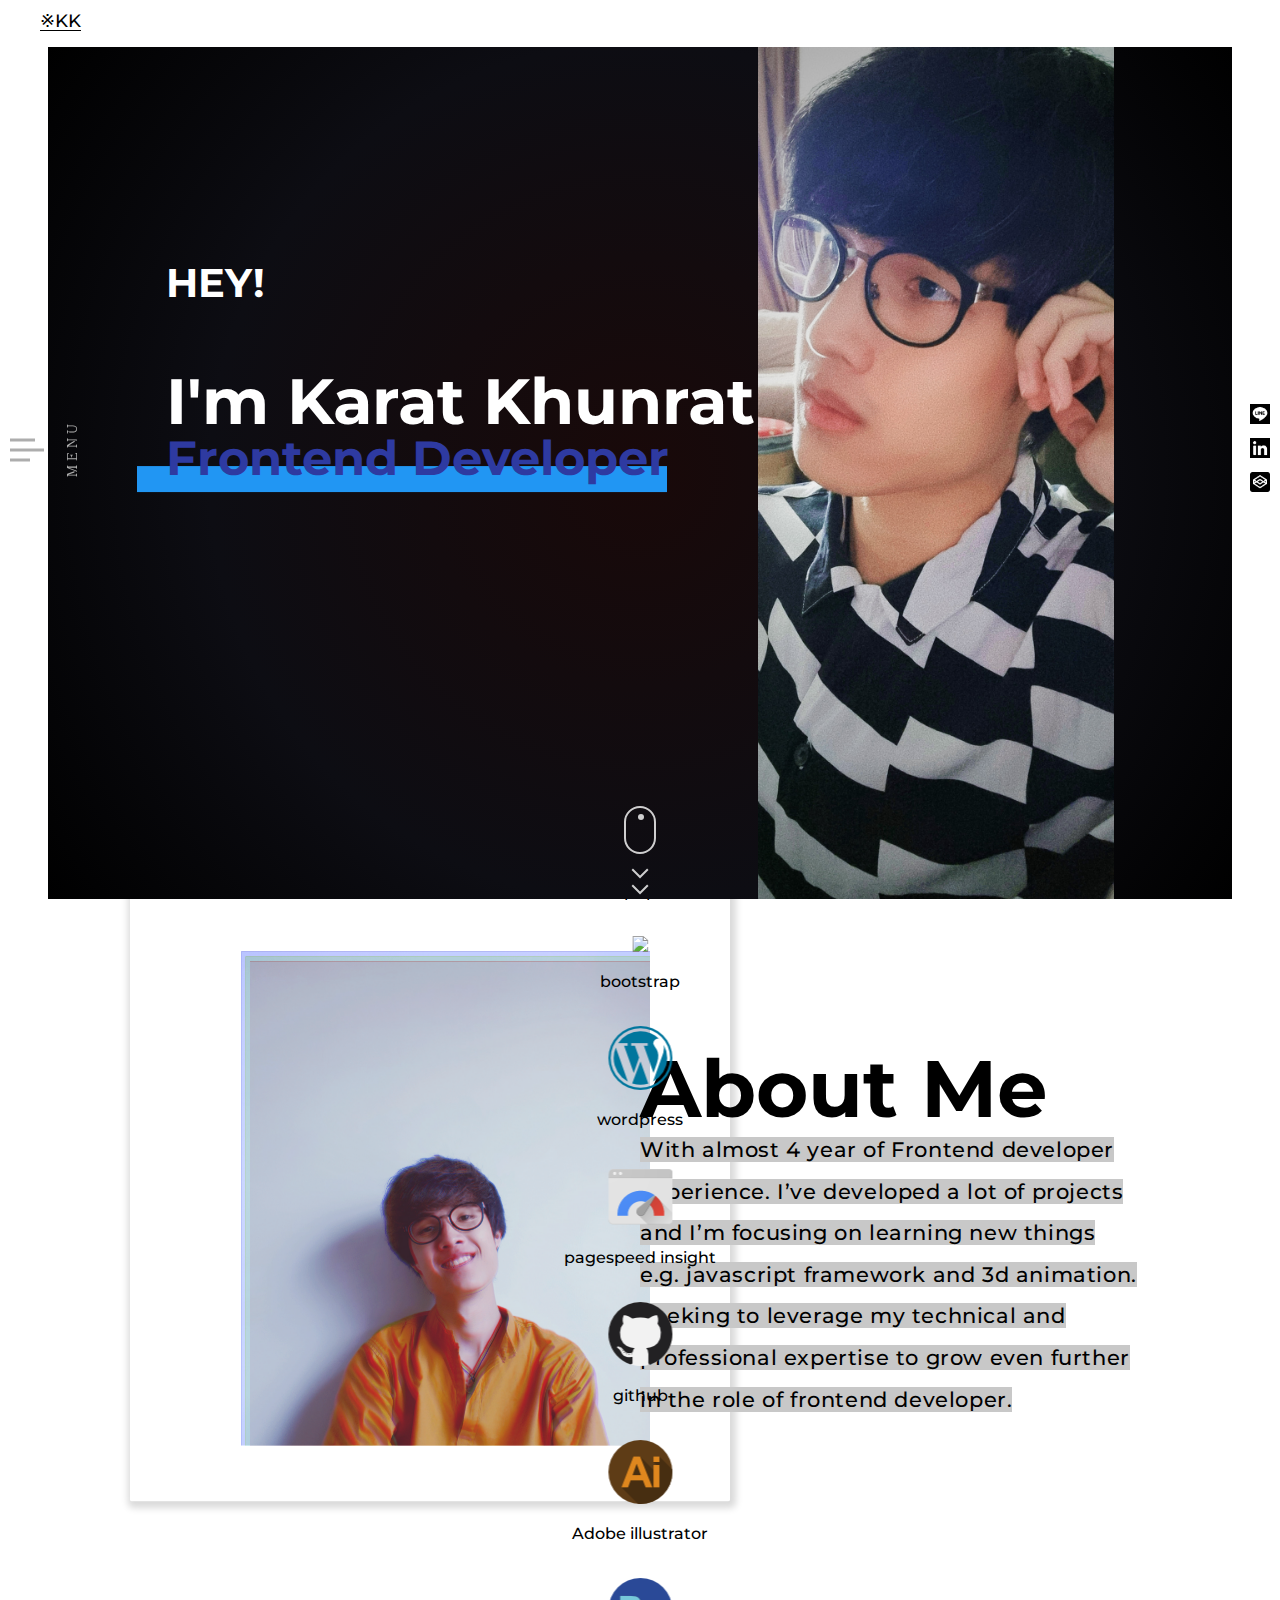
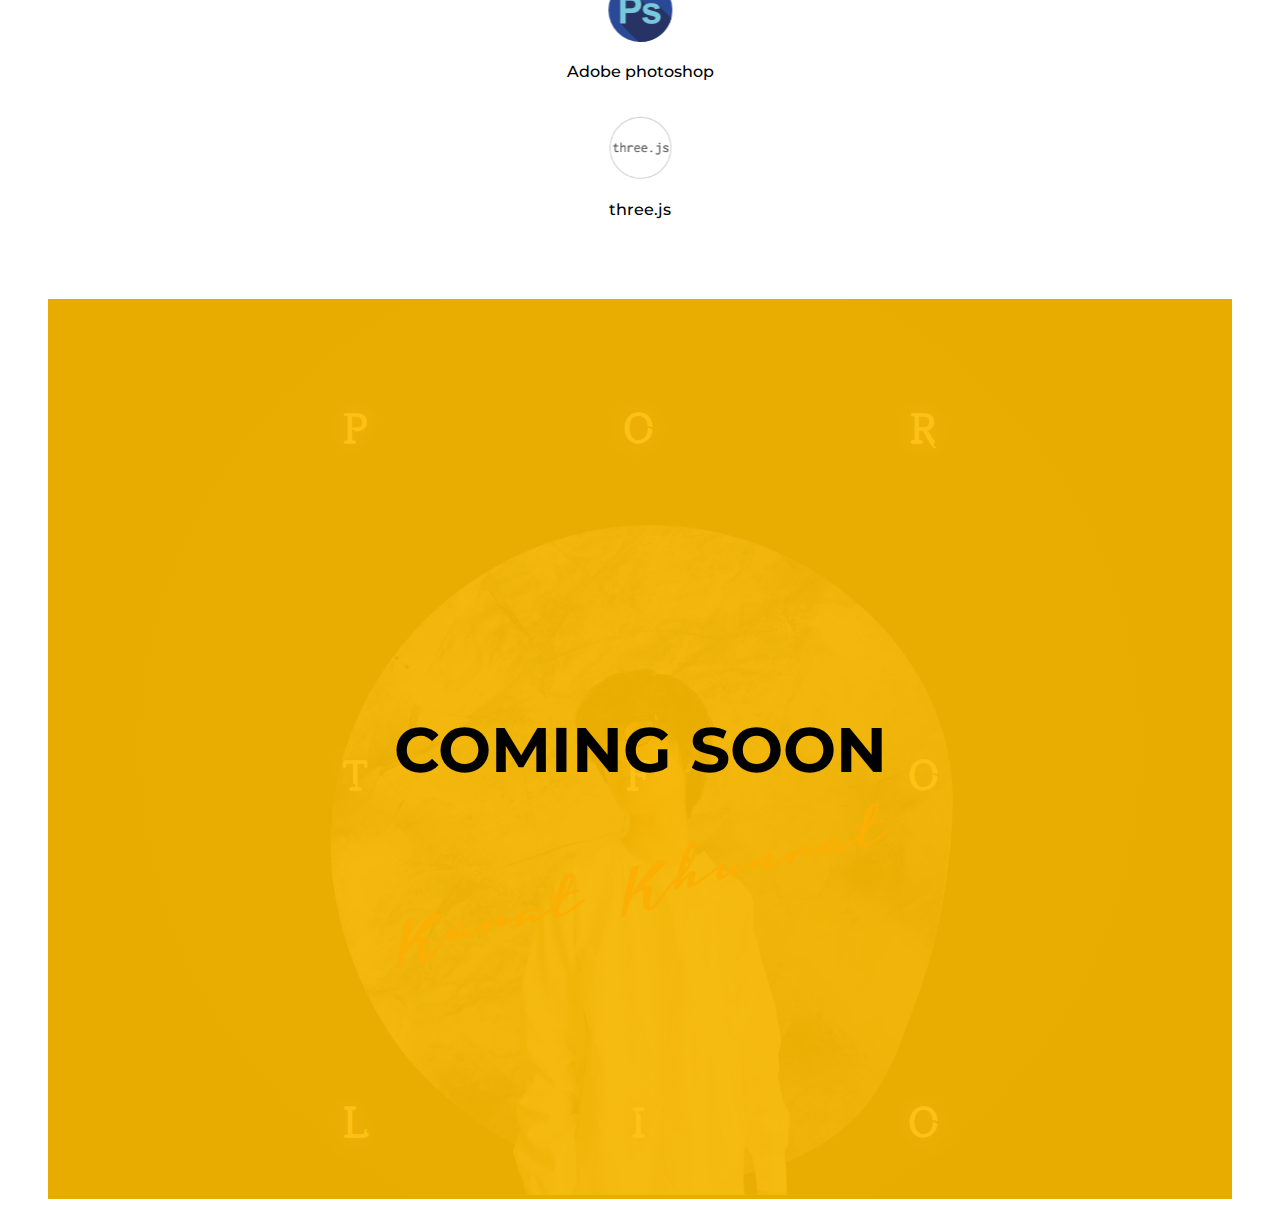
==== index.html @ 4eec6cd7 "Add under construction to port section" ====
<!doctype html>
<html lang="en">
  <head>
    <!-- Required meta tags -->
    <meta charset="utf-8">
    <meta name="viewport" content="width=device-width, initial-scale=1">


    <link rel="preconnect" href="https://fonts.googleapis.com">
    <link rel="preconnect" href="https://fonts.gstatic.com" crossorigin>
    <link href="https://fonts.googleapis.com/css2?family=Montserrat:wght@300;400;500;600;700;900&display=swap" rel="stylesheet">

    <style>
    section {
      content-visibility: auto;
      contain-intrinsic-size: 1px 100vh;
    }

    @font-face {
        font-family: 'ringsofsaturnregular';
        src: url('asset/font/oxiut-webfont.woff2') format('woff2'),
             url('asset/font/oxiut-webfont.woff') format('woff');
        font-weight: normal;
        font-style: normal;
    }
    body{
      padding:0px 40px;
      position:relative;
    }
    .social{
      position:fixed;
      top:50%;
      right:10px;
      transform: translate(0, -50%);
      display: grid;
      grid-row-gap: 10px;;
      z-index: 11;
      transition: all .2s ease-in-out;
    }
    .social a{
      display: block;
    }
    .social a img{
      width:20px;
      height:20px;
    }
    .logo{
      position:fixed;
      width: 100%;
      top: 0;
      left: 0;
      z-index: 10;
      padding:10px 40px;
      background-color:#ffffff;
      transition: all .2s ease-in-out;
    }
    .logo a{
      font-family: 'Montserrat', sans-serif;
      font-weight: 500;
      color:#000000;
      font-size: 1.1rem;
      background-image: linear-gradient(transparent calc(100% - 1px),#000000 1px);
      background-position: 100%;
      background-size: 100% 100%;
      background-repeat: no-repeat;
      position: relative;
      text-decoration: none;
      transition: all .2s ease-in-out;
    }
    .logo a:hover{
      color:#000000;
      background-size: 0 100%;
    }
    .menu-frame{
      cursor: pointer;
      display: flex;
      position:fixed;
      top:50%;
      left:10px;
      transform: translate(0, -50%);
      color:#adadad;
      z-index: 10;
      transition: all .2s ease-in-out;
    }
    .menu-icon .icon{
      align-self:center;
      -webkit-transition: -webkit-transform 500ms cubic-bezier(0.7, 0, 0.3, 1) 0ms;
      -moz-transition: -moz-transform 500ms cubic-bezier(0.7, 0, 0.3, 1) 0ms;
      transition: transform 500ms cubic-bezier(0.7, 0, 0.3, 1) 0ms;
    }
    .menu-frame .line {
    display: flex;
    flex-direction: column;
    height: 3px;
    background: #adadad;
    -webkit-transition: -webkit-transform 800ms cubic-bezier(0.7, 0, 0.3, 1) 0ms, background 150ms linear 0ms;
    -moz-transition: -moz-transform 800ms cubic-bezier(0.7, 0, 0.3, 1) 0ms, background 150ms linear 0ms;
    transition: transform 800ms cubic-bezier(0.7, 0, 0.3, 1) 0ms, background 150ms linear 0ms;
    -webkit-transition: all 400ms cubic-bezier(0.7, 0, 0.3, 1) 0ms;
    -moz-transition: all 400ms cubic-bezier(0.7, 0, 0.3, 1) 0ms;
    transition: all 400ms cubic-bezier(0.7, 0, 0.3, 1) 0ms;
    }
    .menu-frame .line:nth-child(1){width: 25px;}
    .menu-frame .line:nth-child(2){width: 34px;margin-top:7px;}
    .menu-frame .line:nth-child(3){width: 20px;margin-top:7px;}
    .menu-frame:hover .line:nth-child(1){width: 32px;}
    .menu-frame:hover .line:nth-child(2){width: 45px;}
    .menu-frame:hover .line:nth-child(3){width: 40px;}
    .menu-text{display: flex;align-self: center;font-family: 'ringsofsaturnregular';
      transform: rotate(270deg);
      -webkit-transform: rotate(270deg);
      -moz-transform: rotate(270deg);
      -ms-transform: rotate(270deg);
      -o-transform: rotate(270deg);
      font-size: 0.8rem;
    }
    .menu-text div{
      margin:0px 2px;
      transform:translateY(0px);
      -webkit-transition: -webkit-all 500ms cubic-bezier(0.7, 0, 0.3, 1) 0ms;
      -moz-transition: -moz-all 500ms cubic-bezier(0.7, 0, 0.3, 1) 0ms;
      transition: all 500ms cubic-bezier(0.7, 0, 0.3, 1) 0ms;
    }
    .menu-frame:hover .menu-text div:nth-of-type(odd){transform:translateY(-5px);}
    .menu-frame:hover .menu-text div:nth-of-type(even){transform:translateY(5px);}

    @media(max-width:500px){
      body{
        padding: 0px;
      }
      .menu-text div, .social{
        opacity: 0;
        pointer-events: none;
      }
      .logo{
        padding:10px 20px;
      }
      .menu-frame {
          top: 23px;
          right: 10px;
          left:unset;
          transform: translate(0, -50%) rotate(180deg);
          z-index: 10;
      }
    }
    /* Menu expand */
    .menuexpand{
      overflow: hidden;
    }
    .menuexpand .menu-content{
      width:100%;
      pointer-events: unset;
      padding:50px 100px;
    }
    .menuexpand .menu-text div{
      opacity: 0;
      pointer-events: none;
    }
    .menu-frame:hover .line:nth-child(1){width: 25px;}
    .menu-frame:hover .line:nth-child(2){width: 34px;}
    .menu-frame:hover .line:nth-child(3){width: 20px;}
    .menuexpand .menu-frame .line, .menuexpand .menu-frame:hover .line{
      width: 30px;
    }
    .menuexpand .menu-frame .line:nth-child(1) {
      transform: rotate(45deg) translate(10px, 10px);
    }
    .menuexpand .menu-frame .line:nth-child(2) {
      transform: rotate(135deg) translate(4px, -3px);
    }
    .menuexpand .menu-frame .line:nth-child(3) {
      transform: rotate(135deg) translate(-3px, 4px);
    }
    .menu-content{
      position:fixed;
      width:0%;
      height:100vh;
      background-color:#ffffff;
      z-index:10;
      top:0;
      left:0;
      pointer-events: none;
      transition: all 0.35s ease-in-out;
    }
    .menuehover .menu-content{
      width:100px;
    }
    .menu-content-frame{
      transition: all 0.35s ease-in-out;
      position:absolute;
      top:50%;
      left:50%;
      transform: translate(-50%, -50%);
    }
    .menuexpand .menu-content-frame{
      width:calc(100vw - 200px);
      height:80%;
    }
    .menuexpand .logo {
      padding: 140px 100px 0px 100px;
    }
    .menuexpand .social{
      right:45px;
    }
    .menuexpand .menu-frame{
      left:35px;
    }
    .menu-content-frame{
      opacity: 0;
      pointer-events: none;
      position:relative;
    }
    .menu-content-frame .left-menu{
      width: 100%;
      height:100%;
      display: flex;
      justify-content: space-around;
      flex-direction: column;
    }
    .menu-content-frame .social-icon{
      display:none;
    }
    .menu-content-frame .menu-footer{
      font-size: 0.9rem;
      font-family: 'Montserrat' , sans-serif;
      font-weight: 700;
    }
    .menu-content-frame .left-menu .menu-list a{
      text-transform: uppercase;
      position:relative;
      display:inline-block;
      color:#000000;
      text-decoration: unset;
      font-size: 2.5rem;
      font-family: 'Montserrat' , sans-serif;
      font-weight: 700;
      padding:0px;
      text-shadow: 1.5px 1px 0px rgb(255 0 162), -1.5px 1px 0px rgb(0 225 255);
      transition: all 0.3s ease-in-out;
    }
    .menu-content-frame .left-menu .menu-list a:hover{
      color:#ffffff;
      transition: all 0.3s ease-in-out;
    }
    .menu-content-frame .left-menu .menu-list a:before{
      content: "";
      position: absolute;
      bottom: -100%;
      left: -100%;
      transition: all 0.25s ease-in-out;
      width: 0%;
      height: 0rem;
      z-index: -1;
      background-color: #000000;
    }
    .menu-content-frame .left-menu .menu-list a:hover:before{
      content: "";
      position: absolute;
      bottom: 0.5rem;
      left: -5%;
      transition: all 0.25s ease-in-out;
      width: 110%;
      height: 2.6rem;
      z-index: -1;
      background-color: #000000;
    }
    .menu-content-frame .left-menu .menu-list a.active{
      color:#ffffff;
    }
    .menu-content-frame .left-menu .menu-list a.active:before{
      content: "";
      position: absolute;
      bottom: 0.5rem;
      left: -5%;
      transition: all 0.25s ease-in-out;
      width: 110%;
      height: 2.6rem;
      z-index: -1;
      background-color: #000000;
    }
    .menu-content-frame .left-menu #navbarspy{
      list-style: none;
      padding-left:0;
    }
    .menu-content-frame .right-menu{
      width: 60%;
      height:100%;
      position:absolute;
      right:0%;
      top:0;
      background-color:#000000;
      -webkit-clip-path: polygon(40% 0, 100% 0, 100% 100%, 0% 100%);
      clip-path: polygon(40% 0, 100% 0, 100% 100%, 0% 100%);
      z-index:-1;
    }
    .menuexpand .menu-content-frame {
      opacity: 1;
      pointer-events: unset;
    }


    @media(max-width:992px){
      .menu-content-frame .left-menu .menu-list a{
        font-size: 2rem;
      }
      .menu-content-frame .left-menu .menu-list a.active:before{
        height: 2.1rem;
      }
    }
    @media(max-width:768px){
      .menu-content-frame .right-menu{
        width: 20%;
        -webkit-clip-path: polygon(0% 0, 100% 0, 100% 100%, 0% 100%);
        clip-path: polygon(0% 0, 100% 0, 100% 100%, 0% 100%);
      }
      .menu-content-frame .left-menu .menu-list a{
        font-size: 1.5rem;
      }
      .menu-content-frame .left-menu .menu-list a.active:before{
        bottom: 0.3rem;
        height: 1.6rem;
      }
    }
    @media(max-width:500px){
      .menu-content-frame .social-icon{
        display:block;
      }
      .menuexpand .logo {
        padding: 30px 20px 0px 20px;
      }
      .menuexpand .menu-content {
          width: 100%;
          pointer-events: unset;
          padding: 50px 20px 0px 20px;
      }
      .menuexpand .menu-content-frame {
          width: calc(100vw - 40px);
          height: 98%;
      }
      .menuexpand .menu-frame {
        left: unset;
        top: 95px;
        right: 10.5vw;
      }
      .menuexpand .menu-frame .line {
        background: #ffffff;
      }
    }
    /* END Menu expand */
    </style>
    <style>
    /* Intro section */
    #home{
        margin-top:47px;
        height:calc(100vh - 48px);
        position:relative;
        background:radial-gradient(circle, rgb(25 9 9) 0%, rgb(13 13 19) 59%, rgb(0 0 0) 100%);
    }
    .intro-details{
      position:absolute;
      top:50%;
      left:10%;
      transform: translate(0%,-80%);
      z-index: 1;
    }
    .intro-details .intro-hello{
      display: inline-block;
      position: relative;
      color:#ffffff;
      font-family: 'Montserrat', sans-serif;
      font-weight: 700;
      font-size: 2.5rem;
      line-height: 1;
      margin-bottom:20px;
      /* text-shadow: 2px 1px 0px rgb(255 0 162), -2px 1px 0px rgb(0 225 255); */
    }
    .intro-details .intro-name{
      display: inline-block;
      position: relative;
      color:#ffffff;
      font-family: 'Montserrat', sans-serif;
      font-weight: 700;
      font-size: 4rem;
      line-height: 0.8;
    }
    .intro-details .intro-name span{
      color:#2e3aa1;
      font-family: 'Montserrat', sans-serif;
      font-weight: 700;
      font-size: 3rem;
      line-height: 1;
    }
    @-webkit-keyframes clip-text {
      from {
        -webkit-clip-path: inset(0 100% 0 0);
                clip-path: inset(0 100% 0 0);
      }
      to {
        -webkit-clip-path: inset(0 0 0 0);
                clip-path: inset(0 0 0 0);
      }
    }
    @keyframes clip-text {
      from {
        -webkit-clip-path: inset(0 100% 0 0);
                clip-path: inset(0 100% 0 0);
      }
      to {
        -webkit-clip-path: inset(0 0 0 0);
                clip-path: inset(0 0 0 0);
      }
    }
    @-webkit-keyframes text-revealer {
      0%, 50% {
        transform-origin: 0 50%;
      }
      60%, 100% {
        transform-origin: 100% 50%;
      }
      60% {
        transform: scaleX(1);
      }
      100% {
        transform: scaleX(0);
      }
    }
    @keyframes text-revealer {
      0%, 50% {
        transform-origin: 0 50%;
      }
      60%, 100% {
        transform-origin: 100% 50%;
      }
      60% {
        transform: scaleX(1);
      }
      100% {
        transform: scaleX(0);
      }
    }
    .reveal-text,.reveal-text::after {
      -webkit-animation-delay: var(--animation-delay, 3s);
              animation-delay: var(--animation-delay, 3s);
      -webkit-animation-iteration-count: var(--iterations, 1);
              animation-iteration-count: var(--iterations, 1);
      -webkit-animation-duration: var(--duration, 1800ms);
              animation-duration: var(--duration, 1800ms);
      -webkit-animation-fill-mode: both;
              animation-fill-mode: both;
      -webkit-animation-timing-function: cubic-bezier(0.0, 0.2, 0.5, 1);
              animation-timing-function: cubic-bezier(0.0, 0.2, 0.5, 1);
    }
    .reveal-text {
      --animation-delay: var(--delay, 3);
      --animation-duration: var(--duration, 1800ms);
      --animation-iterations: var(--iterations, 1);
      position: relative;
      font-size: 10vw;
      -webkit-animation-name: clip-text;
              animation-name: clip-text;
      color: #FFF;
      white-space: nowrap;
      cursor: default
    }
    .reveal-text {
      --animation-delay: var(--delay, 3);
      --animation-duration: var(--duration, 1800ms);
      --animation-iterations: var(--iterations, 1);
      position: relative;
      font-size: 10vw;
      -webkit-animation-name: clip-text;
              animation-name: clip-text;
      color: #FFF;
      white-space: nowrap;
      cursor: default
    }
    .reveal-text::after {
      content: "";
      position: absolute;
      z-index: 999;
      top: 0;
      left: 0;
      right: 0;
      bottom: 0;
      background-color: #f2f98b;
      transform: scaleX(0);
      transform-origin: 0 50%;
      pointer-events: none;
      -webkit-animation-name: text-revealer;
              animation-name: text-revealer;
    }
    .intro-details .intro-name:before{
      background-color: #2196f3;
      content: "";
      position: absolute;
      bottom: -0.15em;
      left: -5%;
      transition: all 0.25s ease-in-out;
      width: 90%;
      height: 0.4em;
      z-index: -1;
    }
    .intro-pic{
      margin-left: auto;
      margin-right: 10%;
      width:30%;
      height:calc(100vh - 48px);
      position:relative;
      overflow: hidden;
      background-image:url('sources/profile/profile-1.jpg');
      background-position: 50% 50%;
      background-size: cover;
      background-repeat: no-repeat;
      z-index: 0;
    }
    .intro-pic.animate{
      animation: intro-pic-animate 10s 0s infinite;
      -moz-animation: intro-pic-animate 10s 0s infinite;
      -webkit-animation: intro-pic-animate 10s 0s infinite;
      -o-animation: intro-pic-animate 10s 0s infinite;
    }
    @keyframes intro-pic-animate {
    0% { width: 30%; }
    5% { width: 30%; }
    45% { width: 0%; }
    55% { width: 0%; }
    95% { width: 30%; }
    100% { width: 30%; }
    }

    /* Scroll icon */
    .icon-scroll{position:absolute;top:92%;left:50%;width:1em;height:3.125em;transform:translateX(-50%) scale(2);z-index:99999}.icon-arrows::after,.icon-arrows::before{content:''}.icon-arrows span,.icon-arrows::after,.icon-arrows::before{display:block;width:.315em;height:.315em;border-right:1px solid rgba(255,255,255,.8);border-bottom:1px solid rgba(255,255,255,.8);margin:0 0 .125em .315em;transform:rotate(45deg);animation:mouse-scroll 1s infinite;animation-direction:alternate}.icon-arrows::before{margin-top:.315em;animation-delay:.1s}.icon-scroll span{animation-delay:.2s}.icon-arrows::after{animation-delay:.3s}.icon-scroll .mouse{height:1.375em;width:.875em;border:1px solid rgba(255,255,255,.8);border-radius:2em}.icon-scroll .wheel{position:relative;display:block;height:.1875em;width:.1875em;margin:.1875em auto 0;background:rgba(255,255,255,.8);animation:mouse-wheel 1.2s ease infinite;border-radius:50%}@keyframes mouse-wheel{0%{opacity:1;transform:translateY(0)}100%{opacity:0;transform:translateY(.375em)}}@keyframes mouse-scroll{0%{opacity:0}50%{opacity:.5}100%{opacity:1}}

    @media(max-width:1275px){
      .intro-pic{
        width:50vw;
      }
      @keyframes intro-pic-animate {
      0% { width: 50vw; }
      5% { width: 50vw; }
      45% { width: 0%; }
      55% { width: 0%; }
      95% { width: 50vw; }
      100% { width: 50vw; }
      }
    }
    @media(max-width:992px){
      .intro-pic{
        width:40vw;
        margin-right: 5%;
        animation: unset;
        -moz-animation: unset;
        -webkit-animation: unset;
        -o-animation: unset;
      }
      @keyframes intro-pic-animate {
      0% { width: 40vw; }
      5% { width: 40vw; }
      45% { width: 0%; }
      55% { width: 0%; }
      95% { width: 40vw; }
      100% { width: 40vw; }
      }
      .intro-details .intro-hello {
          font-size: 2rem;
      }
      .intro-details .intro-name {
          font-size: 3.5rem;
      }
      .intro-details .intro-name:before{
        width: 100%;
      }
    }
    @media(max-width:768px){
      .intro-pic{
        width:40vw;
        margin-right: 5%;
      }
      @keyframes intro-pic-animate {
      0% { width: 40vw; }
      5% { width: 40vw; }
      45% { width: 0%; }
      55% { width: 0%; }
      95% { width: 40vw; }
      100% { width: 40vw; }
      }
      .intro-details{
        text-transform: uppercase;
        text-orientation: upright;
        writing-mode: vertical-lr;
        transform: translate(0%,-50%);
        left:8%;
      }
      .intro-details .intro-hello {
          font-size: 3vh;
          line-height: 1;
          margin:0;
      }
      .intro-details .intro-name {
          font-size: 3.2vh;
          line-height: 1;
      }
      .intro-details .intro-name span{
          font-size: 3.2vh;
          line-height: 1;
      }
      .intro-details .intro-name:before{
        width: 100%;
      }
    }
    @media(max-width:500px){
      .intro-details .intro-name:before{
        display:none;
      }
      .intro-pic{
        width:45vw;
        margin-right: 5%;
      }
      @keyframes intro-pic-animate {
        0% { width: 45vw; }
        5% { width: 45vw; }
        45% { width: 0%; }
        55% { width: 0%; }
        95% { width: 45vw; }
        100% { width: 45vw; }
      }
      .intro-details {
        left: 13%;
      }
    }
    /* END Intro section */
    </style>

    <script src="https://code.jquery.com/jquery-3.6.0.min.js" integrity="sha256-/xUj+3OJU5yExlq6GSYGSHk7tPXikynS7ogEvDej/m4=" crossorigin="anonymous"></script>

    <link rel="stylesheet" href="asset/style.css">
    <!-- Bootstrap CSS -->
    <link href="https://cdn.jsdelivr.net/npm/bootstrap@5.0.2/dist/css/bootstrap.min.css" rel="stylesheet" integrity="sha384-EVSTQN3/azprG1Anm3QDgpJLIm9Nao0Yz1ztcQTwFspd3yD65VohhpuuCOmLASjC" crossorigin="anonymous">

    <title>Hello, world!</title>
  </head>
  <body data-bs-spy="scroll" data-bs-target="#navbarspy" data-bs-offset="50">
    <div class="menu-content">
      <div class="menu-content-frame">
          <div class="left-menu">
            <div class="menu-list">
              <ul id="navbarspy">
                <li class="nav-item">
                  <a class="nav-link" href="#home">home</a>
                </li>
                <li class="nav-item">
                  <a class="nav-link" href="#about">about me</a>
                </li>
                <li class="nav-item">
                  <a class="nav-link" href="#portfolio">portfolio</a>
                </li>
                <li class="nav-item">
                  <a class="nav-link" href="#contact">contact</a>
                </li>
                <li class="nav-item">
                  <a class="nav-link" href="#playgound">my playgound</a>
                </li>
              </ul>
              <div class="social-icon">
                <a href="https://line.me/ti/p/~ilgenuinework" traget="_blank"><img src="sources/social/line.png"/></a>
                <a href="" traget="_blank"><img src="sources/social/linkedin.png"/></a>
                <a href="" traget="_blank"><img src="sources/social/codepen.png"/></a>
              </div>
            </div>
            <div class="menu-footer">
              <p>
                093-587-9944<br>
                infx@live.se
              </p>
            </div>
          </div>
          <div class="right-menu"></div>
      </div>
    </div>
    <header>
      <div class="logo">
        <a href="#">※KK</a>
      </div>
      <div class="menu-frame">
        <div class="menu-icon">
          <i class="icon">
  					<span class="line"></span>
  					<span class="line"></span>
  					<span class="line"></span>
  				</i>
        </div>
        <div class="menu-text">
          <div><span>M</span></div>
          <div><span>E</span></div>
          <div><span>N</span></div>
          <div><span>U</span></div>
        </div>
      </div>
      <div class="social">
        <a href="https://line.me/ti/p/~ilgenuinework" traget="_blank"><img src="sources/social/line.png"/></a>
        <a href="" traget="_blank"><img src="sources/social/linkedin.png"/></a>
        <a href="" traget="_blank"><img src="sources/social/codepen.png"/></a>
      </div>
    </header>


    <section id="home">
        <div class="intro-frame">
           <div class="intro-details">
             <div class="">
               <p class="intro-hello reveal-text">
                 HEY!
               </p><br>
               <h2 class="intro-name reveal-text">
                I'm Karat Khunrat<br><span class="reveal-text">Frontend Developer</span>
               </h2>
             </div>
           </div>
           <div class="intro-pic">
           </div>
           <div class="icon-scroll">
              <div class="mouse">
                <div class="wheel"></div>
              </div>
              <div class="icon-arrows">
                <span></span>
              </div>
            </div>
        </div>
    </section>


    <style>
      #about{
        min-height: 100vh;
        padding:50px 0px;
      }
      .about-header-frame{
        position:absolute;
        top:50%;
        left:50%;
        transform: translate(-85%,-85%);
      }
      .about-img{
        -webkit-box-sizing: border-box;
        -moz-box-sizing: border-box;
        box-sizing: border-box;
        width: 600px;
        border-radius: 2px;
        box-shadow: 2px 2px 7px 4px rgb(0 0 0 / 15%);
        padding: 111px 40px 40px;
        background: url('sources/chrome_top.png') top no-repeat white;
        background-size: 100% auto;
        position:relative;
        overflow: hidden;
        height: auto;
      }
      .image-frame:after, .image:before, .image:after, .image{
        position: absolute;
        top: 0;
        left: 0;
        width: 100%;
        height: 100%;
      }
      .image:before, body:before {
        background-image: url('sources/profile/profile-10.jpg');
        background-size: cover;
        background-repeat: no-repeat;
        background-position: center;
      }
      .image {
        mix-blend-mode: darken;
      }
      .image:before {
        filter: grayscale(0);
      }
      .image:after {
        mix-blend-mode: screen;
      }
      .image:before, .image:after {
        content: "";
      }
      .image-frame {
        width: auto;
        height:500px;
        position: relative;
        overflow: hidden;
      }
      .image-frame:after {
        content: "";
        border: 1px solid white;
        mix-blend-mode: overlay;
        opacity: 0.4;
      }
      .image-1:after {
        background-color: red;
      }
      .image-2 {
        opacity: 0.7;
        transform: scale(1.02);
      }
      .image-2:after {
        background-color: lime;
      }
      .image-3 {
        opacity: 0.7;
        transform: scale(1.04);
      }
      .image-3:after {
        background-color: blue;
      }
      .about-details-frame{
        position: absolute;
        top: 15%;
        left: 50%;
      }
      .about-header-text {
        font-family: 'Montserrat', sans-serif;
        font-weight: 700;
        font-size: 5rem;
        line-height: 1;
        color: #000000;
        position: relative;
        margin: 0 auto;
      }
      .about-header-text::after {
        content: attr(data-text);
        position: absolute;
        left: 2px;
        text-shadow: -1px 0 red;
        top: 0;
        color: #000000;
        overflow: hidden;
        clip: rect(0, 900px, 0, 0);
        animation: noise-anim 2s infinite linear alternate-reverse;
      }
      .about-header-text::before {
        content: attr(data-text);
        position: absolute;
        left: -2px;
        text-shadow: 1px 0 blue;
        top: 0;
        color: #000000;
        overflow: hidden;
        clip: rect(0, 900px, 0, 0);
        animation: noise-anim-2 3s infinite linear alternate-reverse;
      }
      @keyframes noise-anim {
        0% {clip: rect(89px, 9999px, 18px, 0);}
        5% {clip: rect(78px, 9999px, 29px, 0);}
        10% {clip: rect(95px, 9999px, 1px, 0);}
        15% {clip: rect(47px, 9999px, 92px, 0);}
        20% {clip: rect(69px, 9999px, 66px, 0);}
        25% {clip: rect(34px, 9999px, 10px, 0);}
        30% {clip: rect(48px, 9999px, 69px, 0);}
        35% {clip: rect(36px, 9999px, 8px, 0);}
        40% {clip: rect(33px, 9999px, 12px, 0);}
        45% {clip: rect(22px, 9999px, 69px, 0);}
        50% {clip: rect(43px, 9999px, 82px, 0);}
        55% {clip: rect(39px, 9999px, 73px, 0);}
        60% {clip: rect(11px, 9999px, 96px, 0);}
        65% {clip: rect(62px, 9999px, 12px, 0);}
        70% {clip: rect(29px, 9999px, 35px, 0);}
        75% {clip: rect(46px, 9999px, 95px, 0);}
        80% {clip: rect(77px, 9999px, 26px, 0);}
        85% {clip: rect(100px, 9999px, 90px, 0);}
        90% {clip: rect(41px, 9999px, 72px, 0);}
        95% {clip: rect(37px, 9999px, 66px, 0);}
        100% {clip: rect(86px, 9999px, 99px, 0);}
      }
      @keyframes noise-anim-2 {
        0% {clip: rect(22px, 9999px, 65px, 0);}
        5% {clip: rect(37px, 9999px, 9px, 0);}
        10% {clip: rect(74px, 9999px, 17px, 0);}
        15% {clip: rect(100px, 9999px, 50px, 0);}
        20% {clip: rect(57px, 9999px, 74px, 0);}
        25% {clip: rect(20px, 9999px, 48px, 0);}
        30% {clip: rect(96px, 9999px, 84px, 0);}
        35% {clip: rect(100px, 9999px, 78px, 0);}
        40% {clip: rect(15px, 9999px, 27px, 0);}
        45% {clip: rect(80px, 9999px, 30px, 0);}
        50% {clip: rect(21px, 9999px, 9px, 0);}
        55% {clip: rect(8px, 9999px, 56px, 0);}
        60% {clip: rect(1px, 9999px, 65px, 0);}
        65% {clip: rect(4px, 9999px, 51px, 0);}
        70% {clip: rect(52px, 9999px, 54px, 0);}
        75% {clip: rect(64px, 9999px, 75px, 0);}
        80% {clip: rect(35px, 9999px, 89px, 0);}
        85% {clip: rect(73px, 9999px, 57px, 0);}
        90% {clip: rect(82px, 9999px, 14px, 0);}
        95% {clip: rect(16px, 9999px, 53px, 0);}
        100% {clip: rect(32px, 9999px, 71px, 0);}
      }
      .about-header-text p{
        font-family: 'Montserrat', sans-serif;
        font-weight: 500;
        font-size: 1.3rem;
        line-height: 2;
        color: #000000;
        position: relative;
        margin: 0 auto;
        text-transform: unset;
        width: 500px;
        letter-spacing:0.6px;
      }
      .about-header-text p span{
        background-color: #c8c8c8;
      }
      .about-skills-frame{
        position:absolute;
        bottom:0%;
        left:50%;
        transform:translate(-50%);
        width:80%;
        max-width:1200px;
        min-height:20vh;
        padding-bottom:5vh;
      }
      .skills-header-text{
        color: #000000;
        text-align: center;
        margin-bottom:35px;
      }
      .skills-header-text h2{
        font-family: 'Montserrat', sans-serif;
        font-weight: 700;
        font-size: 3.5rem;
        line-height: 1;
        color: #000000;
        margin-bottom:0px;
      }
      .about-skills-icon{
        text-align: center;
      }
      .about-skills-icon .skills-icon-frame{
        margin-bottom:15px;
      }
      .about-skills-icon p{
        font-family: 'Montserrat', sans-serif;
        font-weight: 500;
        font-size: 1rem;
        color: #000000;
        text-align: center;
        margin-bottom:35px;
      }
      @media(max-width:1200px){
        .about-header-frame {
          display: flex;
          position: relative;
          justify-content: center;
          top:unset;
          left:unset;
          transform: unset;
        }
        .about-details-frame{
          display: flex;
          position: relative;
          justify-content: center;
          top: unset;
          left: unset;
          margin-top: -56px;
        }
        .about-header-text p {
            width: 80vw;
        }
        .about-skills-frame{
          position: relative;
          margin:auto;
          width:80vw;
          bottom:unset;
          left:unset;
          transform:unset;
          max-width:unset;
          min-height:unset;
          margin-top:100px;
        }
        .skills-header-text{
          text-align: left;
          position:relative;
        }
        .skills-header-text h2{
          background-color: #ffffff;
          display: inline-block;
          padding-right:20px;
        }
        .skills-header-text h2::after{
          content:"";
          position: absolute;
          right:0;
          top:50%;
          width:100%;
          height:3px;
          background-color:#000000;
          z-index: -1;
        }
        .about-skills-icon p{
          text-align: center;
        }
      }
      @media(max-width:768px){
        .about-img{
          width: 80vw;
          padding: 80px 40px 40px;
        }
        .image-frame {
          height:450px;
        }
        .about-header-text {
          font-size: 3rem;
        }
        .about-details-frame{
          margin-top: -20px;
        }
        .about-header-text p {
            width: 85vw;
            font-size: 1rem;
        }
        .skills-header-text h2{
          font-size: 2.5rem;
        }
      }
      @media(max-width:500px){
        .about-img{
          width: 96vw;
          padding: 60px 20px 20px;
        }
        .image-frame {
          height:350px;
        }
      }
    </style>
    <section id="about">
              <div class="about-header-frame">
                  <div class="about-img">
                      <figure class="image-frame">
                        <figure class="image image-1"></figure>
                        <figure class="image image-2"></figure>
                        <figure class="image image-3"></figure>
                      </figure>
                  </div>
              </div>
              <div class="about-details-frame">
                <div class="about-header-text" data-text="About Me">
                    About Me<br>
                    <p>
                    <span>
                      With almost 4 year of Frontend developer experience. I’ve developed a lot of projects and I’m focusing on learning new things e.g. javascript framework and 3d animation. Seeking to leverage my technical and professional expertise to grow even further in the role of frontend developer.
                    </span>
                    </p>
                </div>
              </div>
              <div class="about-skills-frame">
                <div class="skills-header-text">
                  <h2>Skills</h2>
                </div>
                <div class="row about-skills-icon">
                  <div class="col-6 col-md-3 col-lg-2"><div class="skills-icon-frame"><img src="sources/skill/html.png"/></div><p>html</p></div>
                  <div class="col-6 col-md-3 col-lg-2"><div class="skills-icon-frame"><img src="sources/skill/css.png"/></div><p>css</p></div>
                  <div class="col-6 col-md-3 col-lg-2"><div class="skills-icon-frame"><img src="sources/skill/sass.png"/></div><p>sass</p></div>
                  <div class="col-6 col-md-3 col-lg-2"><div class="skills-icon-frame"><img src="sources/skill/javascript.png"/></div><p>javacript</p></div>
                  <div class="col-6 col-md-3 col-lg-2"><div class="skills-icon-frame"><img src="sources/skill/jquery.png"/></div><p>jquery</p></div>
                  <div class="col-6 col-md-3 col-lg-2"><div class="skills-icon-frame"><img src="sources/skill/php.png"/></div><p>php</p></div>
                  <div class="col-6 col-md-3 col-lg-2"><div class="skills-icon-frame"><img src="sources/skill/bootstrap.png"/></div><p>bootstrap</p></div>
                  <div class="col-6 col-md-3 col-lg-2"><div class="skills-icon-frame"><img src="sources/skill/wordpress.png"/></div><p>wordpress</p></div>
                  <div class="col-6 col-md-3 col-lg-2"><div class="skills-icon-frame"><img src="sources/skill/google-pagespeed-insights.png"/></div><p>pagespeed insight</p></div>
                  <div class="col-6 col-md-3 col-lg-2"><div class="skills-icon-frame"><img src="sources/skill/github.png"/></div><p>github</p></div>
                  <div class="col-6 col-md-3 col-lg-2"><div class="skills-icon-frame"><img src="sources/skill/illustrator.png"/></div><p>Adobe illustrator</p></div>
                  <div class="col-6 col-md-3 col-lg-2"><div class="skills-icon-frame"><img src="sources/skill/photoshop.png"/></div><p>Adobe photoshop</p></div>
                  <div class="col-6 col-md-3 col-lg-2"><div class="skills-icon-frame"><img src="sources/skill/threejs.png"/></div><p>three.js</p></div>
                </div>
              </div>
    </section>


    <section id="portfolio">
      <div class="under-development">
        <span>
          coming soon
        </span>
      </div>
      <div class="port-banner">
        <img src="sources/white.png">
      </div>
      <div class="port-text">
        <div class="port-text-flex-frame">
          <div><h2>P</h2></div><div><h2>O</h2></div><div><h2>R</h2></div><div><h2>T</h2></div>
          <div><h2>F</h2></div><div><h2>O</h2></div><div><h2>L</h2></div><div><h2>I</h2></div><h2>O</h2>
        </div>
      </div>
      <div class="name-svg">
         <svg version="1.1" id="Layer_1" xmlns="http://www.w3.org/2000/svg" xmlns:xlink="http://www.w3.org/1999/xlink" x="0px" y="0px" viewBox="0 0 1066.03 119.77" style="enable-background:new 0 0 1066.03 119.77;" xml:space="preserve" width="100%" height="100%"> <style type="text/css"> .st0{fill:#CC2027;stroke:#CC2027;stroke-miterlimit:10;}</style> <path xmlns="http://www.w3.org/2000/svg" class="st0 svg-elem-1" d="M32.82,73.99c-0.36,0.89-0.94,1.14-1.79,0.6c0.34-0.45,0.68-0.91,1.03-1.36 C32.32,73.48,32.57,73.74,32.82,73.99z"></path> <path xmlns="http://www.w3.org/2000/svg" class="st0 svg-elem-2" d="M1.74,119.77c-1.94-1.96-2.2-3.99-1.06-6.64C12.8,84.94,25.25,56.89,39.36,29.62c2.55-4.93,11-8.7,16.65-7.85 c3.56,0.53,1.78,2.4,1.02,3.85c-5.22,10-10.53,19.96-15.78,29.95c-3.09,5.87-6.13,11.77-9.19,17.66c-0.34,0.45-0.68,0.91-1.03,1.36 c0.84,0.54,1.42,0.29,1.79-0.6c15.71-13.31,31.4-26.65,47.16-39.89c3.94-3.31,8.07-6.41,12.24-9.42c5.83-4.19,13.28-3.86,18.85,0.64 c3.66,2.95,3.53,5-0.56,7.53C93.09,43.63,75.64,54.39,57.3,65.71c3.8,0,6.54-0.2,9.25,0.04c5.57,0.49,7.99,3.46,7.36,9.02 c-0.66,5.86-3.32,11.08-5.67,16.38c-2.01,4.54-4.11,9.05-6.02,13.64c-0.69,1.65-1.35,3.67,0.16,5.15c1.73,1.69,3.78,0.67,5.58-0.14 c5.06-2.27,9.25-5.83,13.51-9.27c10.08-8.12,19.26-17.32,29.91-24.75c2.09,0.12,2.28,1.59,2.27,3.21 c-11.97,10.29-23.19,21.45-35.79,31c-5.19,3.94-10.67,7.39-17.73,6.76c-8.07-0.71-11.64-4.88-10.77-12.89 c0.64-5.83,2.9-11.23,4.54-16.79c0.75-2.54,1.67-5.06,2.19-7.65c1.01-5.07-1.16-7.22-6.31-6.42c-3.52,0.55-6.43,2.43-9.5,4.13 c-11.91,6.57-20.77,15.71-25.67,28.55c-1,2.62-2.84,4.91-3.85,7.52c-1.19,3.07-3.23,5.11-6.04,6.56 C3.74,119.77,2.74,119.77,1.74,119.77z"></path> <path xmlns="http://www.w3.org/2000/svg" class="st0 svg-elem-3" d="M120.29,74.55c0.24-0.42,0.59-0.85,1.04-0.42c0.16,0.16-0.13,0.78-0.22,1.19 C120.84,75.07,120.57,74.81,120.29,74.55z"></path> <path xmlns="http://www.w3.org/2000/svg" class="st0 svg-elem-4" d="M113.66,78.97c0.01-1.61-0.18-3.08-2.27-3.21c7.38-6.9,16.25-11.54,25.4-15.36c8.17-3.41,16.64-1.97,24.75,1.34 c1.55,0.63,2.76,1.56,1.97,3.35c-0.64,1.46-2.06,1.41-3.44,1c-2.07-0.62-4.11-1.33-6.22-1.77c-10.57-2.25-20.65,5.2-22.05,16.85 c6.99-3.02,12.72-7.48,18.9-11.1c1.99-1.17,3.95-1.86,5.98-0.2c1.54,1.26,3.54,2.61,2.97,4.78c-0.52,1.96-2.01,3.67-3.19,5.68 c3.5,1.39,6.42-0.03,9.28-1c11.93-4.03,23.29-9.42,34.56-14.98c1.63-0.81,3.2-1.54,5.08-1.66c4.66-0.31,6.5,1.89,5.3,6.55 c-0.39,0.52-0.78,1.04-1.17,1.56c0.11,0.45,0.21,0.9,0.32,1.35c0.22-0.36,0.44-0.71,0.66-1.07c0.47-0.26,0.94-0.52,1.42-0.78 c4.81-2.82,9.08-6.55,14.39-8.52c2.42,1.62-0.07,3.4,0.16,5.1c-8.34,2.81-14.79,8.48-21.23,14.11c-2.44,2.13-4.77,4.44-6.63,7.2 c-1.79,2.66-4.3,1.81-6.55,0.48c-2.39-1.41-2.65-3.37-1.34-5.78c1.41-2.58,2.61-5.27,3.9-7.91c0.42-0.85,1.42-1.85,0.51-2.63 c-1.14-0.98-2.39-0.05-3.49,0.58c-6.9,3.98-14.33,6.77-21.76,9.5c-4.35,1.6-8.82,2.98-13.34,3.95c-7.48,1.6-10.29-1.19-8.77-9.13 c-4.08,2.29-7.71,4.4-11.4,6.39c-3.2,1.73-6.4,3.53-10.03,4.27c-6.53,1.34-8.93-1.17-7.09-7.47c0.51-1.75,1.23-3.43,1.85-5.14 c0.08-0.41,0.38-1.04,0.22-1.19c-0.44-0.43-0.79,0-1.04,0.42C118.08,76.03,115.87,77.5,113.66,78.97z M207.03,74.23 c0.26-0.14,0.52-0.28,0.77-0.42c-0.14-0.21-0.26-0.43-0.43-0.6c-0.03-0.03-0.37,0.11-0.38,0.2 C206.96,73.67,207.01,73.95,207.03,74.23z"></path> <path xmlns="http://www.w3.org/2000/svg" class="st0 svg-elem-5" d="M207.03,74.23c-0.02-0.28-0.08-0.56-0.04-0.83c0.01-0.09,0.35-0.23,0.38-0.2c0.17,0.17,0.29,0.4,0.43,0.6 C207.55,73.95,207.29,74.09,207.03,74.23z"></path> <path xmlns="http://www.w3.org/2000/svg" class="st0 svg-elem-6" d="M211.92,70.31c-0.47,0.26-0.94,0.52-1.42,0.78c-0.33-0.09-0.66-0.19-0.98-0.28c0.39-0.52,0.78-1.04,1.17-1.56 C211.1,69.61,211.51,69.96,211.92,70.31z"></path> <path xmlns="http://www.w3.org/2000/svg" class="st0 svg-elem-7" d="M226.48,66.89c-0.24-1.69,2.25-3.47-0.16-5.1c3.12-2.37,6.65-3.72,10.54-3.87c4.66-0.18,6.36,2.28,4.68,6.62 c-0.78,2.01-1.9,3.88-2.62,5.91c-1.41,3.95-0.65,4.82,3.47,3.91c12.68-2.8,24.92-6.99,36.62-12.59c9.24-4.42,18.32-3.71,27.53-0.32 c1.55,0.57,3.55,1.22,2.79,3.37c-0.86,2.44-3.02,1.49-4.67,0.95c-3.17-1.04-6.32-2-9.72-1.87c-8.76,0.34-16.92,8.27-17.16,17.19 c6.68-3.06,12.36-7.36,18.47-10.91c3.73-2.17,8.24-0.47,9.16,3.31c0.71,2.93-2.61,4.07-3.07,7.37c9.92-0.05,17.9-5.49,26.64-8.19 c1.94,0.16,2.53,1.36,2.4,3.11c-9.19,4.68-18.8,8.29-28.84,10.58c-7.55,1.72-10.37-0.87-9.37-8.51c-3.97,1.19-7,3.75-10.43,5.5 c-3.99,2.04-7.84,4.42-12.41,4.9c-4.63,0.49-6.51-1.52-5.8-6.13c0.54-3.49,2.45-6.46,3.83-9.65c-1.31-1.22-2.47-0.36-3.67,0.03 c-9.13,2.99-18.2,6.21-27.72,7.85c-0.33,0.06-0.64,0.19-0.97,0.23c-8.95,0.93-15.06,1.39-9.66-11.27 C226.62,68.61,226.44,67.71,226.48,66.89z"></path> <path xmlns="http://www.w3.org/2000/svg" class="st0 svg-elem-8" d="M209.52,70.82c0.33,0.09,0.66,0.19,0.98,0.28c-0.22,0.36-0.44,0.71-0.66,1.07 C209.73,71.71,209.63,71.27,209.52,70.82z"></path> <path xmlns="http://www.w3.org/2000/svg" class="st0 svg-elem-9" d="M328.96,72.67c4.32-2.09,8.5-4.55,12.98-6.16c5.06-1.82,8.28-4.96,10.17-9.9c1.06-2.75,2.67-5.29,4.44-8.69 c-5.19,0-9.89-0.01-14.59,0c-1.36,0-3.12,0.03-3.29-1.49c-0.21-2,1.74-2.16,3.21-2.19c3.99-0.09,8.01-0.31,11.97,0.03 c3.66,0.31,5.58-0.94,7.25-4.28c4.62-9.22,9.85-18.11,16.89-25.76c4.15-4.51,8.9-8.07,15.4-8.15c6.66-0.08,8.79,2.61,7.13,9.04 c-2.27,8.74-7.56,15.79-12.95,22.78c-1.09,1.41-2.21,2.79-3.95,4.99c6.22,0,11.61-0.01,17,0c1.66,0,3.33-0.01,4.99,0.09 c1.21,0.07,2.45,0.5,2.57,1.87c0.16,1.83-1.36,2.13-2.7,2.16c-4.32,0.1-8.7,0.5-12.97,0.02c-8.45-0.95-14.93,1.4-21.21,7.63 c-5.98,5.94-13.29,10.45-15.6,19.25c-0.74,2.82-2.6,5.83-0.07,8.47c2.23,2.33,5.29,1.57,8.04,0.96 c14.56-3.24,27.68-10.16,41.18-16.11c1.97-0.87,3.93-1.79,5.87-2.73c1.02-0.49,1.98-0.52,2.67,0.42c0.93,1.27,0,2.16-0.86,2.94 c-0.48,0.44-1.1,0.75-1.69,1.05c-15.86,8.08-32.06,15.27-49.52,19.27c-3.12,0.72-6.27,0.83-9.42,0.75 c-7.92-0.21-11.1-4.51-9.06-12.16c0.51-1.9,1.15-3.76,2.02-6.57c-4.98,2.05-9.27,3.8-13.55,5.56 C331.49,74.03,330.9,72.83,328.96,72.67z M371.69,43.42c3.06,0.46,4.99,0.3,6.68-1.6c6.07-6.86,11.83-13.95,15.91-22.19 c1-2.01,3.57-4.81,1.02-6.54c-2.45-1.66-4.85,0.97-6.73,2.88c-0.81,0.83-1.59,1.71-2.26,2.65C380.8,26.31,376.83,34.89,371.69,43.42 z"></path> <path xmlns="http://www.w3.org/2000/svg" class="st0 svg-elem-10" d="M513.35,74.06c-0.17,0.44-0.41,0.94-0.93,0.54c-0.14-0.11,0.15-0.78,0.24-1.2 C512.9,73.61,513.13,73.83,513.35,74.06z"></path> <path xmlns="http://www.w3.org/2000/svg" class="st0 svg-elem-11" d="M596.7,77.16c-11.39,9.92-22.71,19.92-34.19,29.74c-4.54,3.88-9.36,7.48-15.23,9.21 c-12.05,3.55-19.74-3.47-16.75-15.53c1.67-6.74,4.14-13.28,5.95-20c1.71-6.35-1.23-9.64-7.22-7.12 c-11.11,4.67-21.94,10.23-28.2,21.44c-3.31,5.93-6.6,11.89-9.5,18.03c-1.46,3.09-3.3,5.45-6.38,6.85c-1,0-2,0-3,0 c-1.86-2.05-1.97-4.17-0.86-6.74c12.21-28.27,24.66-56.44,38.85-83.79c2.44-4.7,11.73-8.58,16.84-7.46c3.17,0.7,1.39,2.42,0.76,3.64 c-3.95,7.65-8.02,15.24-12.02,22.87c-4.38,8.36-8.74,16.73-13.1,25.1c-0.09,0.42-0.38,1.09-0.24,1.2c0.52,0.41,0.76-0.1,0.93-0.54 c13.53-11.51,27-23.08,40.62-34.49c6.11-5.12,12.39-10.04,18.78-14.81c5.73-4.28,12.63-4.05,18.44,0.16 c4.21,3.05,4.11,5.3-0.38,8.09C574.61,43.11,558.4,53.2,542.2,63.29c-0.92,0.57-1.8,1.22-3.53,2.4c3.48,0,5.89-0.16,8.28,0.03 c5.96,0.49,8.6,3.91,7.55,9.77c-1.18,6.61-4.22,12.53-7.03,18.54c-1.75,3.75-3.29,7.6-4.8,11.45c-0.6,1.53-1.13,3.3,0.46,4.6 c1.48,1.2,3.12,0.62,4.72,0.02c3.47-1.3,6.5-3.38,9.31-5.69c11.28-9.3,22.46-18.71,33.71-28.05c1.26-1.05,2.72-1.86,4.09-2.79 C595.07,74.99,595.06,76.48,596.7,77.16z"></path> <path xmlns="http://www.w3.org/2000/svg" class="st0 svg-elem-12" d="M629.32,53.19c-0.32,0.18-0.64,0.35-0.96,0.53c-0.27-0.53-0.01-0.82,0.45-1.02 C628.98,52.86,629.15,53.02,629.32,53.19z"></path> <path xmlns="http://www.w3.org/2000/svg" class="st0 svg-elem-13" d="M620.32,71.15c-0.23,0.43-0.56,0.87-1.02,0.45c-0.16-0.15,0.13-0.79,0.21-1.2 C619.78,70.64,620.05,70.9,620.32,71.15z"></path> <path xmlns="http://www.w3.org/2000/svg" class="st0 svg-elem-14" d="M596.7,77.16c-1.64-0.69-1.63-2.17-1.74-3.59c2.8-2.9,6.15-5.23,9.78-6.69c5.05-2.02,7.65-5.83,10.05-10.3 c5.49-10.23,11.16-20.36,16.92-30.43C637.9,15.31,644.7,4.98,656.99,0c1.33,0,2.66,0,4,0c5.43,2.38,6.22,4.06,4.45,10.25 c-2.34,8.21-6.68,15.44-11.49,22.39c-7.97,11.52-17.35,21.74-28.87,29.79c-2.95,2.06-4.17,4.99-5.57,7.96 c-0.08,0.42-0.37,1.05-0.21,1.2c0.46,0.42,0.79-0.02,1.02-0.45c5.66-3.43,11.01-7.38,17.14-10.01c1.67-0.72,3.38-1.39,5.13-1.88 c2.49-0.7,5.2-0.9,6.97,1.21c1.67,2,0.72,4.43-0.34,6.57c-2.06,4.15-4.2,8.27-6.23,12.44c-0.48,0.98-1.55,2.11-0.65,3.16 c0.85,0.99,2.25,0.36,3.3,0.08c8.03-2.13,15.71-5.21,23.31-8.53c2.28-0.99,4.59-1.91,6.88-2.86c0.05,1.44,0.1,2.88,0.14,4.32 c-12.7,5.71-25.41,11.43-39.11,14.32c-7.97,1.68-10.38-1.28-7.49-8.89c1.68-4.43,3.91-8.65,6.47-14.19 c-9.88,5.09-18.03,10.42-24.54,17.97c-1.62,1.88-3,3.36-5.74,2.95c-4-0.59-5.24-2.35-3.71-6.07c1.3-3.17,2.83-6.25,4.52-9.93 C602,72.37,599.83,75.67,596.7,77.16z M629.32,53.19c12.18-10.09,21.43-22.54,28.77-36.42c1.57-2.97,5.32-7.28,1.88-9.54 c-3.15-2.07-6.27,2.58-8.49,5.35c-9.75,12.12-16.12,26.18-22.66,40.12c-0.47,0.2-0.72,0.5-0.46,1.02 C628.68,53.54,629,53.37,629.32,53.19z"></path> <path xmlns="http://www.w3.org/2000/svg" class="st0 svg-elem-15" d="M721.33,78.22c0.43-0.3,0.73-1.21,1.35-0.6c0.22,0.21-0.19,1.07-0.32,1.64 C722.02,78.91,721.67,78.56,721.33,78.22z"></path> <path xmlns="http://www.w3.org/2000/svg" class="st0 svg-elem-16" d="M764.86,68.85c0.01,1.36,0.02,2.73,0.03,4.09c-10.83,5.66-22.02,10.44-33.73,13.94 c-1.26,0.38-2.56,0.71-3.86,0.86c-5.86,0.69-7.09-0.84-5.42-6.57c0.19-0.63,0.33-1.28,0.49-1.92c0.12-0.56,0.54-1.42,0.32-1.64 c-0.62-0.61-0.92,0.3-1.35,0.6c-5.9,4.34-11.85,8.6-19.3,9.87c-9.25,1.58-12.37-2.04-9.16-10.77c1.36-3.72,3.19-7.26,5.28-11.92 c-8.01,3.3-14.6,7.94-22.17,10.27c-0.05-1.44-0.1-2.88-0.14-4.32c9.84-4.27,18.63-10.96,29.54-12.79c2.51-0.42,5.38-1.13,7.11,0.75 c1.96,2.14-0.01,4.75-0.99,6.93c-1.77,3.93-3.86,7.71-5.78,11.58c-0.65,1.3-1.82,2.93-0.57,4.07c1.11,1.02,2.79-0.04,4.14-0.56 c4.76-1.82,8.43-5.25,12.26-8.43c4.47-3.72,8.87-7.52,13.41-11.16c1.41-1.13,3.32-2.23,5.04-1.07c2.2,1.47,0.29,3.44-0.3,4.86 c-2.21,5.32-4.77,10.5-7.62,16.63C744.27,79.16,754.21,73.11,764.86,68.85z"></path> <path xmlns="http://www.w3.org/2000/svg" class="st0 svg-elem-17" d="M798.36,67.16c0.4,0.01,0.8,0.02,1.19,0.03c-0.15,0.31-0.31,0.63-0.46,0.94 C798.84,67.81,798.6,67.48,798.36,67.16z"></path> <path xmlns="http://www.w3.org/2000/svg" class="st0 svg-elem-18" d="M783.35,71.52c-0.43,0.18-1.08,0.64-1.24,0.5c-0.75-0.61-0.12-1.1,0.34-1.55 C782.75,70.83,783.05,71.17,783.35,71.52z"></path> <path xmlns="http://www.w3.org/2000/svg" class="st0 svg-elem-19" d="M873.74,68.59c-8.19,5.66-16.65,10.97-22.35,19.53c-1.93,2.89-4.7,1.73-7.14,0.44 c-2.38-1.26-2.55-3.14-1.43-5.44c1.55-3.19,2.95-6.46,4.97-10.91c-8.28,3.43-15.2,6.37-22.19,9.17c-7.23,2.9-14.43,5.92-22.04,7.75 c-1.92,0.46-3.92,0.78-5.89,0.79c-4.48,0.02-5.86-1.76-5.15-6.3c0.89-5.71,4.36-10.33,6.57-15.48c0.15-0.31,0.31-0.63,0.46-0.94 c-0.4-0.01-0.8-0.02-1.19-0.03c-8.57,4.67-16.88,9.71-23.27,17.27c-2.23,2.64-4.6,2-7.1,0.87c-2.78-1.26-2.63-3.41-1.64-5.81 c0.93-2.27,1.76-4.57,2.63-6.86c-1.65-1.61-2.73,0.75-4.09,0.31c-0.01-1.36-0.02-2.73-0.03-4.09c3.35-1.78,6.69-3.59,10.06-5.33 c2.7-1.4,5.1-0.74,7.36,1.11c2.34,1.92,0.79,3.88,0.17,5.85c-0.46,0.45-1.09,0.93-0.34,1.55c0.17,0.14,0.82-0.32,1.24-0.5 c4.9-3.09,9.77-6.23,14.72-9.24c1.69-1.03,3.51-1.88,5.37-2.55c3.28-1.19,7.11-2.74,9.84,0.06c2.85,2.93-0.03,6.15-1.32,9.09 c-1.97,4.51-4.92,8.59-6.26,13.68c3.83,0.37,7.05-1.09,10.23-2.27c13.34-4.92,26.7-9.82,38.91-17.3c2.73-1.67,5.12-0.62,7.31,1.07 c2.63,2.03,0.88,4.11-0.13,6.14c-0.31,0.44-0.61,0.89-0.92,1.33c0.78,0.43,1.39,0.33,1.77-0.54c3.57-2.22,7.14-4.45,10.71-6.67 C873.64,65.75,873.69,67.17,873.74,68.59z M858.29,75.22c0.26-0.14,0.51-0.28,0.77-0.42c-0.14-0.2-0.26-0.43-0.43-0.6 c-0.03-0.03-0.37,0.11-0.38,0.19C858.21,74.67,858.27,74.95,858.29,75.22z"></path> <path xmlns="http://www.w3.org/2000/svg" class="st0 svg-elem-20" d="M858.29,75.22c-0.02-0.28-0.07-0.55-0.04-0.82c0.01-0.09,0.34-0.23,0.38-0.19c0.17,0.17,0.29,0.39,0.43,0.6 C858.8,74.94,858.54,75.08,858.29,75.22z"></path> <path xmlns="http://www.w3.org/2000/svg" class="st0 svg-elem-21" d="M862.88,71c-0.38,0.87-0.99,0.97-1.77,0.54c0.31-0.44,0.61-0.89,0.92-1.33C862.31,70.48,862.6,70.74,862.88,71z "></path> <path xmlns="http://www.w3.org/2000/svg" class="st0 svg-elem-22" d="M873.74,68.59c-0.05-1.42-0.1-2.84-0.15-4.25c4.46-2.9,8.99-5.73,14.41-6.35c5.48-0.63,7.48,2.1,5.41,7.16 c-0.82,1.99-1.9,3.87-2.63,5.89c-1.14,3.15-0.09,4.25,3.29,3.47c12.97-2.98,25.49-7.28,37.52-12.95c9.24-4.35,18.35-3.41,27.5,0.12 c1.47,0.57,2.99,1.33,2.35,3.16c-0.6,1.74-2.22,1.69-3.78,1.22c-2.06-0.62-4.11-1.35-6.21-1.78c-10.6-2.2-21.51,6.08-21.53,16.66 c6.58-2.76,12.1-7.03,18.01-10.59c2.75-1.66,5.11-2.11,7.58,0.4c1.96,2,3.06,3.91,0.7,6.39c-0.75,0.79-1.7,1.64-1.46,3.62 c7.62,0.45,13.96-3.92,20.91-5.81c0.01,1.36,0.02,2.73,0.03,4.09c-6.65,3.45-13.75,5.65-21,7.29c-7.77,1.75-10.51-0.79-9.39-8.96 c-4.03,2.28-7.71,4.41-11.44,6.43c-3.2,1.74-6.39,3.51-10.04,4.19c-6.2,1.15-8.61-1.28-6.9-7.36c0.83-2.96,2.34-5.74,3.88-9.39 c-5.7,1.83-10.79,3.55-15.93,5.09c-7.14,2.14-14.26,4.45-21.81,4.58c-6.32,0.1-7.96-2.22-6-8.35c0.59-1.86,1.42-3.64,2.32-5.91 C876.89,66.42,875.5,68.12,873.74,68.59z"></path> <path xmlns="http://www.w3.org/2000/svg" class="st0 svg-elem-23" d="M1066.03,65.88c-0.57,1.49-1.72,2.38-3.1,3.07c-15.88,8.04-32.06,15.33-49.56,19.18 c-2.73,0.6-5.6,0.8-8.41,0.81c-9.07,0.04-12.29-4.45-9.77-13.18c0.44-1.51,1.6-2.89,1.07-5.17c-6.97,2.86-13.77,5.66-20.57,8.45 c-0.01-1.36-0.02-2.73-0.03-4.09c6.76-3.16,13.44-6.52,20.33-9.38c3.46-1.44,5.66-3.52,7.1-6.93c1.46-3.47,3.43-6.73,5.51-10.72 c-5.3,0-10.04,0.02-14.79-0.01c-1.31-0.01-2.99,0.09-3.05-1.71c-0.06-1.79,1.68-1.91,2.94-1.94c4.33-0.11,8.67-0.24,12.98,0 c3.04,0.17,4.68-0.79,6.11-3.63c4.49-8.91,9.54-17.52,16.09-25.13c3.86-4.48,8.26-8.26,14.37-9.26c8.29-1.36,11.61,2.22,9.05,10.17 c-3.17,9.84-9.54,17.79-16.75,26.5c6.74,0,12.74-0.08,18.74,0.04c2.16,0.04,5.73-0.97,5.82,2.01c0.1,3.22-3.52,2.04-5.6,2.14 c-7.62,0.36-16.01-2.09-22.66,0.92c-6.46,2.92-11.61,9.21-17.27,14.07c-4.95,4.26-7.12,10.71-7.91,17.23 c-0.42,3.48,2.18,4.56,5.2,4.48c4.2-0.11,8.2-1.26,12.13-2.64c12.56-4.4,24.58-10.05,36.66-15.58 C1062.43,64.75,1064.43,62.62,1066.03,65.88z M1023.62,43.49c2.97,0.38,5.07,0.28,6.89-1.78c5.95-6.72,11.56-13.7,15.64-21.72 c1.06-2.07,3.92-5.05,1.1-6.9c-2.65-1.74-5.11,1.21-7.02,3.27c-1.23,1.33-2.43,2.76-3.35,4.31 C1032.51,28.08,1028.23,35.54,1023.62,43.49z"></path> </svg>
      </div>
    </section>

    <!-- <style>
        .left-col p{
          font-size: 0.9rem;
          font-family: 'Montserrat' , sans-serif;
          font-weight: 700;
        }
        .right-col p{
          font-size: 0.9rem;
          font-family: 'Montserrat' , sans-serif;
          font-weight: 700;
        }
    </style>
    <footer>
      <div class="row">
        <div class="col-6 col-md-3 left-col">
            <p>Contact</p>
        </div>
        <div class="col-6 col-md-5 right-col">
          <p>
            093-587-9944<br>
            infx@live.se
          </p>
        </div>
      </div>
    </footer> -->

    <script>
      function randomimg(){
        var random = Math.floor((Math.random() * 13) + 1);
        var url = String("url('sources/profile/profile-"+random+".jpg')");
        $('.intro-pic').attr('style', "background:"+url+";background-position: 50% 50%;background-size: cover;background-repeat: no-repeat;");
      }
      $(".menu-frame").on('click', function(){
        $("body").toggleClass('menuexpand');
        $("body").removeClass('menuehover');
      });

      $(".menu-frame").on('mouseenter', function(){
        if($("body").hasClass('menuexpand')){

        }
        else{
          $("body").addClass('menuehover');
        }
      });
      $(".menu-frame").on('mouseleave', function(){
        if($("body").hasClass('menuexpand')){

        }
        else{
          $("body").removeClass('menuehover');
        }
      });
      setTimeout(function(){
          $('.intro-pic').addClass('animate');
          setTimeout(function(){
            randomimg();
            setTimeout(function(){
              randomimg();
              setInterval(function(){
                randomimg();
              }, 10000);
            }, 10000);
          }, 5000);
      }, 5000);
    </script>


    <script src="https://cdn.jsdelivr.net/npm/bootstrap@5.0.2/dist/js/bootstrap.bundle.min.js" integrity="sha384-MrcW6ZMFYlzcLA8Nl+NtUVF0sA7MsXsP1UyJoMp4YLEuNSfAP+JcXn/tWtIaxVXM" crossorigin="anonymous"></script>
    <script>
      $(".menu-content-frame .left-menu .menu-list .nav-link").on('click', function(){
          $("body").removeClass("menuexpand");
      });
      var scrollSpy = new bootstrap.ScrollSpy(document.body, {
        target: '#navbarspy'
      });

      // About
      function normalizeOffset(offset, dimension) {
        return -2 / dimension * offset + 1;
      }
      let image2 = document.querySelector('.image-2');
      let image3 = document.querySelector('.image-3');
      window.addEventListener('mousemove', function (e) {
        let normal = {
          x: normalizeOffset(e.clientX, window.innerWidth),
          y: normalizeOffset(e.clientY, window.innerHeight) };
        image2.style.left = `${Math.floor(normal.x * 4)}px`;
        image2.style.top = `${Math.floor(normal.y * 4)}px`;

        image3.style.left = `${Math.floor(-normal.x * 4)}px`;
        image3.style.top = `${Math.floor(-normal.y * 4)}px`;
      });
    </script>

    <!--
    <script src="https://cdn.jsdelivr.net/npm/@popperjs/core@2.9.2/dist/umd/popper.min.js" integrity="sha384-IQsoLXl5PILFhosVNubq5LC7Qb9DXgDA9i+tQ8Zj3iwWAwPtgFTxbJ8NT4GN1R8p" crossorigin="anonymous"></script>
    <script src="https://cdn.jsdelivr.net/npm/bootstrap@5.0.2/dist/js/bootstrap.min.js" integrity="sha384-cVKIPhGWiC2Al4u+LWgxfKTRIcfu0JTxR+EQDz/bgldoEyl4H0zUF0QKbrJ0EcQF" crossorigin="anonymous"></script>
    -->
  </body>
</html>
---- asset/style.css ----
#portfolio{
  height:100vh;
  position:relative;
  background:radial-gradient(circle, rgb(25 9 9) 0%, rgb(13 13 19) 59%, rgb(0 0 0) 100%);
}
.port-banner{
  position:absolute;
  bottom:0;
  left:50%;
  transform:translate(-50%, 0);
}
.port-banner img{
  width:100vw;
  height:auto;
  opacity: 0.8;
  pointer-events: none;
}
.port-text{
  position: absolute;
  bottom: 2vh;
  left: 50%;
  transform: translate(-50%, 0);
  z-index: 2;
}
.port-text-flex-frame{
  display: grid;
  grid-template-columns: auto auto auto;
  grid-row-gap: 25vw;
  grid-column-gap: 35vw;
}
.port-text-flex-frame h2{
  color: rgba(255,255,255,.9);
  font-family: 'ringsofsaturnregular', sans-serif;
  text-shadow: 0px 0px 20px rgb(255 0 0 / 77%), 0 0 16px rgb(0 143 255);
  font-size: 2.5rem;
  text-align: center;
}
.name-svg{
  transform: translate(-50%, 23vh) rotate(347deg);
  position: absolute;
  top: 50%;
  left: 50%;
  width: 90vw;
  height: 10vh;
  z-index: 1;
}
.under-development{
  position: absolute;
  top: 0;
  left: 0;
  background-color: #ffbd00e8;
  width: 100%;
  height: 100%;
  z-index: 5;
}
.under-development span{
  position: absolute;
  top: 50%;
  left: 50%;
  transform: translate(-50%,-50%);
  font-size: 7vmin;
  color: #000000;
  text-align: center;
  width: fit-content;
  text-transform: uppercase;
  font-family: 'Montserrat', sans-serif;
  font-weight: 700;
}
@media(min-width:768px){
  #header{
    height:80vh;
  }
  .port-banner img{
    width:70vw;
  }
  .name-svg{
    transform: translate(-50%, 15vh) rotate(347deg);
    width: 60vw;
    height: 10vh;
  }
  .port-text-flex-frame{
    grid-row-gap: 22.5vw;
    grid-column-gap: 22vw;
  }
}
@media(min-width:1000px){
  .port-banner{
    left:50%;
  }
  .port-banner img{
    width:60vw;
  }
  .name-svg{
    width: 50vw;
  }
  .port-text-flex-frame{
    grid-row-gap: 18vw;
    grid-column-gap: 20vw;
  }
}
@media(min-width:1200px){
  .port-banner img{
    max-width:800px;
    width:50vw;
    height:auto;
  }
  .name-svg{
    transform: translate(-50%, 10vh) rotate(347deg);
    width: 40vw;
  }
}
@media(min-width:1700px){
  .port-text-flex-frame {
      grid-row-gap: 300px;
      grid-column-gap: 350px;
  }
  .name-svg {
      width: 670px;
  }
}


@-webkit-keyframes animate-svg-stroke-1{0%{stroke-dashoffset:7.055291175842285px;stroke-dasharray:7.055291175842285px}100%{stroke-dashoffset:0;stroke-dasharray:7.055291175842285px}}@keyframes animate-svg-stroke-1{0%{stroke-dashoffset:7.055291175842285px;stroke-dasharray:7.055291175842285px}100%{stroke-dashoffset:0;stroke-dasharray:7.055291175842285px}}@-webkit-keyframes animate-svg-fill-1{0%{fill:transparent}100%{fill:rgb(204,32,39)}}@keyframes animate-svg-fill-1{0%{fill:transparent}100%{fill:rgb(204,32,39)}}.svg-elem-1{-webkit-animation:animate-svg-stroke-1 1s linear 0s both,animate-svg-fill-1 0.7s linear 0.8s both;animation:animate-svg-stroke-1 1s linear 0s both,animate-svg-fill-1 0.7s linear 0.8s both}@-webkit-keyframes animate-svg-stroke-2{0%{stroke-dashoffset:673.4906616210938px;stroke-dasharray:673.4906616210938px}100%{stroke-dashoffset:0;stroke-dasharray:673.4906616210938px}}@keyframes animate-svg-stroke-2{0%{stroke-dashoffset:673.4906616210938px;stroke-dasharray:673.4906616210938px}100%{stroke-dashoffset:0;stroke-dasharray:673.4906616210938px}}@-webkit-keyframes animate-svg-fill-2{0%{fill:transparent}100%{fill:rgb(204,32,39)}}@keyframes animate-svg-fill-2{0%{fill:transparent}100%{fill:rgb(204,32,39)}}.svg-elem-2{-webkit-animation:animate-svg-stroke-2 1s linear 0.12s both,animate-svg-fill-2 0.7s linear 0.9s both;animation:animate-svg-stroke-2 1s linear 0.12s both,animate-svg-fill-2 0.7s linear 0.9s both}@-webkit-keyframes animate-svg-stroke-3{0%{stroke-dashoffset:5.721219062805176px;stroke-dasharray:5.721219062805176px}100%{stroke-dashoffset:0;stroke-dasharray:5.721219062805176px}}@keyframes animate-svg-stroke-3{0%{stroke-dashoffset:5.721219062805176px;stroke-dasharray:5.721219062805176px}100%{stroke-dashoffset:0;stroke-dasharray:5.721219062805176px}}@-webkit-keyframes animate-svg-fill-3{0%{fill:transparent}100%{fill:rgb(204,32,39)}}@keyframes animate-svg-fill-3{0%{fill:transparent}100%{fill:rgb(204,32,39)}}.svg-elem-3{-webkit-animation:animate-svg-stroke-3 1s linear 0.24s both,animate-svg-fill-3 0.7s linear 1s both;animation:animate-svg-stroke-3 1s linear 0.24s both,animate-svg-fill-3 0.7s linear 1s both}@-webkit-keyframes animate-svg-stroke-4{0%{stroke-dashoffset:417.4172668457031px;stroke-dasharray:417.4172668457031px}100%{stroke-dashoffset:0;stroke-dasharray:417.4172668457031px}}@keyframes animate-svg-stroke-4{0%{stroke-dashoffset:417.4172668457031px;stroke-dasharray:417.4172668457031px}100%{stroke-dashoffset:0;stroke-dasharray:417.4172668457031px}}@-webkit-keyframes animate-svg-fill-4{0%{fill:transparent}100%{fill:rgb(204,32,39)}}@keyframes animate-svg-fill-4{0%{fill:transparent}100%{fill:rgb(204,32,39)}}.svg-elem-4{-webkit-animation:animate-svg-stroke-4 1s linear 0.36s both,animate-svg-fill-4 0.7s linear 1.1s both;animation:animate-svg-stroke-4 1s linear 0.36s both,animate-svg-fill-4 0.7s linear 1.1s both}@-webkit-keyframes animate-svg-stroke-5{0%{stroke-dashoffset:4.90276575088501px;stroke-dasharray:4.90276575088501px}100%{stroke-dashoffset:0;stroke-dasharray:4.90276575088501px}}@keyframes animate-svg-stroke-5{0%{stroke-dashoffset:4.90276575088501px;stroke-dasharray:4.90276575088501px}100%{stroke-dashoffset:0;stroke-dasharray:4.90276575088501px}}@-webkit-keyframes animate-svg-fill-5{0%{fill:transparent}100%{fill:rgb(204,32,39)}}@keyframes animate-svg-fill-5{0%{fill:transparent}100%{fill:rgb(204,32,39)}}.svg-elem-5{-webkit-animation:animate-svg-stroke-5 1s linear 0.48s both,animate-svg-fill-5 0.7s linear 1.2000000000000002s both;animation:animate-svg-stroke-5 1s linear 0.48s both,animate-svg-fill-5 0.7s linear 1.2000000000000002s both}@-webkit-keyframes animate-svg-stroke-6{0%{stroke-dashoffset:8.213086128234863px;stroke-dasharray:8.213086128234863px}100%{stroke-dashoffset:0;stroke-dasharray:8.213086128234863px}}@keyframes animate-svg-stroke-6{0%{stroke-dashoffset:8.213086128234863px;stroke-dasharray:8.213086128234863px}100%{stroke-dashoffset:0;stroke-dasharray:8.213086128234863px}}@-webkit-keyframes animate-svg-fill-6{0%{fill:transparent}100%{fill:rgb(204,32,39)}}@keyframes animate-svg-fill-6{0%{fill:transparent}100%{fill:rgb(204,32,39)}}.svg-elem-6{-webkit-animation:animate-svg-stroke-6 1s linear 0.6s both,animate-svg-fill-6 0.7s linear 1.3s both;animation:animate-svg-stroke-6 1s linear 0.6s both,animate-svg-fill-6 0.7s linear 1.3s both}@-webkit-keyframes animate-svg-stroke-7{0%{stroke-dashoffset:383.0694885253906px;stroke-dasharray:383.0694885253906px}100%{stroke-dashoffset:0;stroke-dasharray:383.0694885253906px}}@keyframes animate-svg-stroke-7{0%{stroke-dashoffset:383.0694885253906px;stroke-dasharray:383.0694885253906px}100%{stroke-dashoffset:0;stroke-dasharray:383.0694885253906px}}@-webkit-keyframes animate-svg-fill-7{0%{fill:transparent}100%{fill:rgb(204,32,39)}}@keyframes animate-svg-fill-7{0%{fill:transparent}100%{fill:rgb(204,32,39)}}.svg-elem-7{-webkit-animation:animate-svg-stroke-7 1s linear 0.72s both,animate-svg-fill-7 0.7s linear 1.4000000000000001s both;animation:animate-svg-stroke-7 1s linear 0.72s both,animate-svg-fill-7 0.7s linear 1.4000000000000001s both}@-webkit-keyframes animate-svg-stroke-8{0%{stroke-dashoffset:5.663814544677734px;stroke-dasharray:5.663814544677734px}100%{stroke-dashoffset:0;stroke-dasharray:5.663814544677734px}}@keyframes animate-svg-stroke-8{0%{stroke-dashoffset:5.663814544677734px;stroke-dasharray:5.663814544677734px}100%{stroke-dashoffset:0;stroke-dasharray:5.663814544677734px}}@-webkit-keyframes animate-svg-fill-8{0%{fill:transparent}100%{fill:rgb(204,32,39)}}@keyframes animate-svg-fill-8{0%{fill:transparent}100%{fill:rgb(204,32,39)}}.svg-elem-8{-webkit-animation:animate-svg-stroke-8 1s linear 0.84s both,animate-svg-fill-8 0.7s linear 1.5s both;animation:animate-svg-stroke-8 1s linear 0.84s both,animate-svg-fill-8 0.7s linear 1.5s both}@-webkit-keyframes animate-svg-stroke-9{0%{stroke-dashoffset:538.545166015625px;stroke-dasharray:538.545166015625px}100%{stroke-dashoffset:0;stroke-dasharray:538.545166015625px}}@keyframes animate-svg-stroke-9{0%{stroke-dashoffset:538.545166015625px;stroke-dasharray:538.545166015625px}100%{stroke-dashoffset:0;stroke-dasharray:538.545166015625px}}@-webkit-keyframes animate-svg-fill-9{0%{fill:transparent}100%{fill:rgb(204,32,39)}}@keyframes animate-svg-fill-9{0%{fill:transparent}100%{fill:rgb(204,32,39)}}.svg-elem-9{-webkit-animation:animate-svg-stroke-9 1s linear 0.96s both,animate-svg-fill-9 0.7s linear 1.6s both;animation:animate-svg-stroke-9 1s linear 0.96s both,animate-svg-fill-9 0.7s linear 1.6s both}@-webkit-keyframes animate-svg-stroke-10{0%{stroke-dashoffset:5.540369272232056px;stroke-dasharray:5.540369272232056px}100%{stroke-dashoffset:0;stroke-dasharray:5.540369272232056px}}@keyframes animate-svg-stroke-10{0%{stroke-dashoffset:5.540369272232056px;stroke-dasharray:5.540369272232056px}100%{stroke-dashoffset:0;stroke-dasharray:5.540369272232056px}}@-webkit-keyframes animate-svg-fill-10{0%{fill:transparent}100%{fill:rgb(204,32,39)}}@keyframes animate-svg-fill-10{0%{fill:transparent}100%{fill:rgb(204,32,39)}}.svg-elem-10{-webkit-animation:animate-svg-stroke-10 1s linear 1.08s both,animate-svg-fill-10 0.7s linear 1.7000000000000002s both;animation:animate-svg-stroke-10 1s linear 1.08s both,animate-svg-fill-10 0.7s linear 1.7000000000000002s both}@-webkit-keyframes animate-svg-stroke-11{0%{stroke-dashoffset:677.8848876953125px;stroke-dasharray:677.8848876953125px}100%{stroke-dashoffset:0;stroke-dasharray:677.8848876953125px}}@keyframes animate-svg-stroke-11{0%{stroke-dashoffset:677.8848876953125px;stroke-dasharray:677.8848876953125px}100%{stroke-dashoffset:0;stroke-dasharray:677.8848876953125px}}@-webkit-keyframes animate-svg-fill-11{0%{fill:transparent}100%{fill:rgb(204,32,39)}}@keyframes animate-svg-fill-11{0%{fill:transparent}100%{fill:rgb(204,32,39)}}.svg-elem-11{-webkit-animation:animate-svg-stroke-11 1s linear 1.2s both,animate-svg-fill-11 0.7s linear 1.8s both;animation:animate-svg-stroke-11 1s linear 1.2s both,animate-svg-fill-11 0.7s linear 1.8s both}@-webkit-keyframes animate-svg-stroke-12{0%{stroke-dashoffset:5.1088337898254395px;stroke-dasharray:5.1088337898254395px}100%{stroke-dashoffset:0;stroke-dasharray:5.1088337898254395px}}@keyframes animate-svg-stroke-12{0%{stroke-dashoffset:5.1088337898254395px;stroke-dasharray:5.1088337898254395px}100%{stroke-dashoffset:0;stroke-dasharray:5.1088337898254395px}}@-webkit-keyframes animate-svg-fill-12{0%{fill:transparent}100%{fill:rgb(204,32,39)}}@keyframes animate-svg-fill-12{0%{fill:transparent}100%{fill:rgb(204,32,39)}}.svg-elem-12{-webkit-animation:animate-svg-stroke-12 1s linear 1.3199999999999998s both,animate-svg-fill-12 0.7s linear 1.9000000000000001s both;animation:animate-svg-stroke-12 1s linear 1.3199999999999998s both,animate-svg-fill-12 0.7s linear 1.9000000000000001s both}@-webkit-keyframes animate-svg-stroke-13{0%{stroke-dashoffset:5.7039690017700195px;stroke-dasharray:5.7039690017700195px}100%{stroke-dashoffset:0;stroke-dasharray:5.7039690017700195px}}@keyframes animate-svg-stroke-13{0%{stroke-dashoffset:5.7039690017700195px;stroke-dasharray:5.7039690017700195px}100%{stroke-dashoffset:0;stroke-dasharray:5.7039690017700195px}}@-webkit-keyframes animate-svg-fill-13{0%{fill:transparent}100%{fill:rgb(204,32,39)}}@keyframes animate-svg-fill-13{0%{fill:transparent}100%{fill:rgb(204,32,39)}}.svg-elem-13{-webkit-animation:animate-svg-stroke-13 1s linear 1.44s both,animate-svg-fill-13 0.7s linear 2s both;animation:animate-svg-stroke-13 1s linear 1.44s both,animate-svg-fill-13 0.7s linear 2s both}@-webkit-keyframes animate-svg-stroke-14{0%{stroke-dashoffset:558.1234741210938px;stroke-dasharray:558.1234741210938px}100%{stroke-dashoffset:0;stroke-dasharray:558.1234741210938px}}@keyframes animate-svg-stroke-14{0%{stroke-dashoffset:558.1234741210938px;stroke-dasharray:558.1234741210938px}100%{stroke-dashoffset:0;stroke-dasharray:558.1234741210938px}}@-webkit-keyframes animate-svg-fill-14{0%{fill:transparent}100%{fill:rgb(204,32,39)}}@keyframes animate-svg-fill-14{0%{fill:transparent}100%{fill:rgb(204,32,39)}}.svg-elem-14{-webkit-animation:animate-svg-stroke-14 1s linear 1.56s both,animate-svg-fill-14 0.7s linear 2.1s both;animation:animate-svg-stroke-14 1s linear 1.56s both,animate-svg-fill-14 0.7s linear 2.1s both}@-webkit-keyframes animate-svg-stroke-15{0%{stroke-dashoffset:6.9101481437683105px;stroke-dasharray:6.9101481437683105px}100%{stroke-dashoffset:0;stroke-dasharray:6.9101481437683105px}}@keyframes animate-svg-stroke-15{0%{stroke-dashoffset:6.9101481437683105px;stroke-dasharray:6.9101481437683105px}100%{stroke-dashoffset:0;stroke-dasharray:6.9101481437683105px}}@-webkit-keyframes animate-svg-fill-15{0%{fill:transparent}100%{fill:rgb(204,32,39)}}@keyframes animate-svg-fill-15{0%{fill:transparent}100%{fill:rgb(204,32,39)}}.svg-elem-15{-webkit-animation:animate-svg-stroke-15 1s linear 1.68s both,animate-svg-fill-15 0.7s linear 2.2s both;animation:animate-svg-stroke-15 1s linear 1.68s both,animate-svg-fill-15 0.7s linear 2.2s both}@-webkit-keyframes animate-svg-stroke-16{0%{stroke-dashoffset:313.25982666015625px;stroke-dasharray:313.25982666015625px}100%{stroke-dashoffset:0;stroke-dasharray:313.25982666015625px}}@keyframes animate-svg-stroke-16{0%{stroke-dashoffset:313.25982666015625px;stroke-dasharray:313.25982666015625px}100%{stroke-dashoffset:0;stroke-dasharray:313.25982666015625px}}@-webkit-keyframes animate-svg-fill-16{0%{fill:transparent}100%{fill:rgb(204,32,39)}}@keyframes animate-svg-fill-16{0%{fill:transparent}100%{fill:rgb(204,32,39)}}.svg-elem-16{-webkit-animation:animate-svg-stroke-16 1s linear 1.7999999999999998s both,animate-svg-fill-16 0.7s linear 2.3s both;animation:animate-svg-stroke-16 1s linear 1.7999999999999998s both,animate-svg-fill-16 0.7s linear 2.3s both}@-webkit-keyframes animate-svg-stroke-17{0%{stroke-dashoffset:5.4509382247924805px;stroke-dasharray:5.4509382247924805px}100%{stroke-dashoffset:0;stroke-dasharray:5.4509382247924805px}}@keyframes animate-svg-stroke-17{0%{stroke-dashoffset:5.4509382247924805px;stroke-dasharray:5.4509382247924805px}100%{stroke-dashoffset:0;stroke-dasharray:5.4509382247924805px}}@-webkit-keyframes animate-svg-fill-17{0%{fill:transparent}100%{fill:rgb(204,32,39)}}@keyframes animate-svg-fill-17{0%{fill:transparent}100%{fill:rgb(204,32,39)}}.svg-elem-17{-webkit-animation:animate-svg-stroke-17 1s linear 1.92s both,animate-svg-fill-17 0.7s linear 2.4000000000000004s both;animation:animate-svg-stroke-17 1s linear 1.92s both,animate-svg-fill-17 0.7s linear 2.4000000000000004s both}@-webkit-keyframes animate-svg-stroke-18{0%{stroke-dashoffset:6.667556285858154px;stroke-dasharray:6.667556285858154px}100%{stroke-dashoffset:0;stroke-dasharray:6.667556285858154px}}@keyframes animate-svg-stroke-18{0%{stroke-dashoffset:6.667556285858154px;stroke-dasharray:6.667556285858154px}100%{stroke-dashoffset:0;stroke-dasharray:6.667556285858154px}}@-webkit-keyframes animate-svg-fill-18{0%{fill:transparent}100%{fill:rgb(204,32,39)}}@keyframes animate-svg-fill-18{0%{fill:transparent}100%{fill:rgb(204,32,39)}}.svg-elem-18{-webkit-animation:animate-svg-stroke-18 1s linear 2.04s both,animate-svg-fill-18 0.7s linear 2.5s both;animation:animate-svg-stroke-18 1s linear 2.04s both,animate-svg-fill-18 0.7s linear 2.5s both}@-webkit-keyframes animate-svg-stroke-19{0%{stroke-dashoffset:380.2228088378906px;stroke-dasharray:380.2228088378906px}100%{stroke-dashoffset:0;stroke-dasharray:380.2228088378906px}}@keyframes animate-svg-stroke-19{0%{stroke-dashoffset:380.2228088378906px;stroke-dasharray:380.2228088378906px}100%{stroke-dashoffset:0;stroke-dasharray:380.2228088378906px}}@-webkit-keyframes animate-svg-fill-19{0%{fill:transparent}100%{fill:rgb(204,32,39)}}@keyframes animate-svg-fill-19{0%{fill:transparent}100%{fill:rgb(204,32,39)}}.svg-elem-19{-webkit-animation:animate-svg-stroke-19 1s linear 2.16s both,animate-svg-fill-19 0.7s linear 2.6s both;animation:animate-svg-stroke-19 1s linear 2.16s both,animate-svg-fill-19 0.7s linear 2.6s both}@-webkit-keyframes animate-svg-stroke-20{0%{stroke-dashoffset:4.882107257843018px;stroke-dasharray:4.882107257843018px}100%{stroke-dashoffset:0;stroke-dasharray:4.882107257843018px}}@keyframes animate-svg-stroke-20{0%{stroke-dashoffset:4.882107257843018px;stroke-dasharray:4.882107257843018px}100%{stroke-dashoffset:0;stroke-dasharray:4.882107257843018px}}@-webkit-keyframes animate-svg-fill-20{0%{fill:transparent}100%{fill:rgb(204,32,39)}}@keyframes animate-svg-fill-20{0%{fill:transparent}100%{fill:rgb(204,32,39)}}.svg-elem-20{-webkit-animation:animate-svg-stroke-20 1s linear 2.28s both,animate-svg-fill-20 0.7s linear 2.7s both;animation:animate-svg-stroke-20 1s linear 2.28s both,animate-svg-fill-20 0.7s linear 2.7s both}@-webkit-keyframes animate-svg-stroke-21{0%{stroke-dashoffset:6.954195022583008px;stroke-dasharray:6.954195022583008px}100%{stroke-dashoffset:0;stroke-dasharray:6.954195022583008px}}@keyframes animate-svg-stroke-21{0%{stroke-dashoffset:6.954195022583008px;stroke-dasharray:6.954195022583008px}100%{stroke-dashoffset:0;stroke-dasharray:6.954195022583008px}}@-webkit-keyframes animate-svg-fill-21{0%{fill:transparent}100%{fill:rgb(204,32,39)}}@keyframes animate-svg-fill-21{0%{fill:transparent}100%{fill:rgb(204,32,39)}}.svg-elem-21{-webkit-animation:animate-svg-stroke-21 1s linear 2.4s both,animate-svg-fill-21 0.7s linear 2.8s both;animation:animate-svg-stroke-21 1s linear 2.4s both,animate-svg-fill-21 0.7s linear 2.8s both}@-webkit-keyframes animate-svg-stroke-22{0%{stroke-dashoffset:380.40350341796875px;stroke-dasharray:380.40350341796875px}100%{stroke-dashoffset:0;stroke-dasharray:380.40350341796875px}}@keyframes animate-svg-stroke-22{0%{stroke-dashoffset:380.40350341796875px;stroke-dasharray:380.40350341796875px}100%{stroke-dashoffset:0;stroke-dasharray:380.40350341796875px}}@-webkit-keyframes animate-svg-fill-22{0%{fill:transparent}100%{fill:rgb(204,32,39)}}@keyframes animate-svg-fill-22{0%{fill:transparent}100%{fill:rgb(204,32,39)}}.svg-elem-22{-webkit-animation:animate-svg-stroke-22 1s linear 2.52s both,animate-svg-fill-22 0.7s linear 2.9000000000000004s both;animation:animate-svg-stroke-22 1s linear 2.52s both,animate-svg-fill-22 0.7s linear 2.9000000000000004s both}@-webkit-keyframes animate-svg-stroke-23{0%{stroke-dashoffset:552.4805908203125px;stroke-dasharray:552.4805908203125px}100%{stroke-dashoffset:0;stroke-dasharray:552.4805908203125px}}@keyframes animate-svg-stroke-23{0%{stroke-dashoffset:552.4805908203125px;stroke-dasharray:552.4805908203125px}100%{stroke-dashoffset:0;stroke-dasharray:552.4805908203125px}}@-webkit-keyframes animate-svg-fill-23{0%{fill:transparent}100%{fill:rgb(204,32,39)}}@keyframes animate-svg-fill-23{0%{fill:transparent}100%{fill:rgb(204,32,39)}}.svg-elem-23{-webkit-animation:animate-svg-stroke-23 1s linear 2.6399999999999997s both,animate-svg-fill-23 0.7s linear 3s both;animation:animate-svg-stroke-23 1s linear 2.6399999999999997s both,animate-svg-fill-23 0.7s linear 3s both}
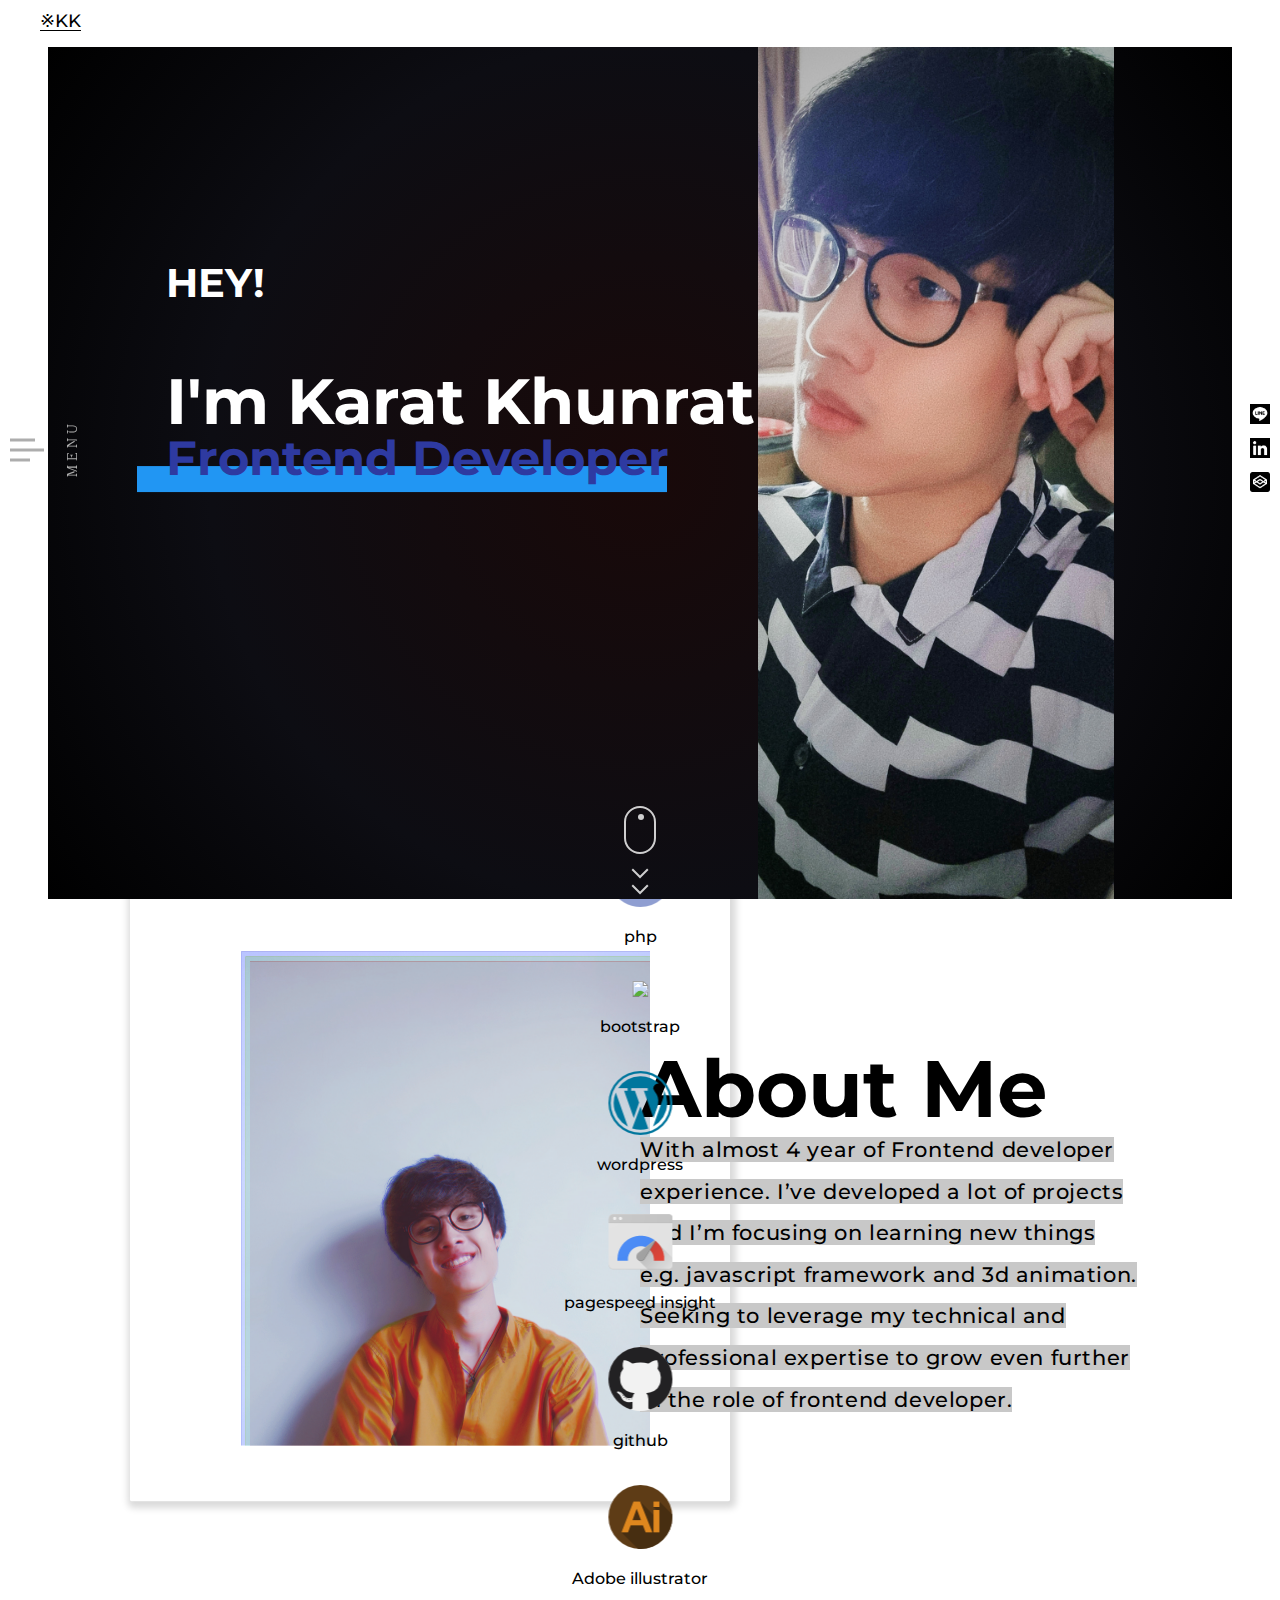
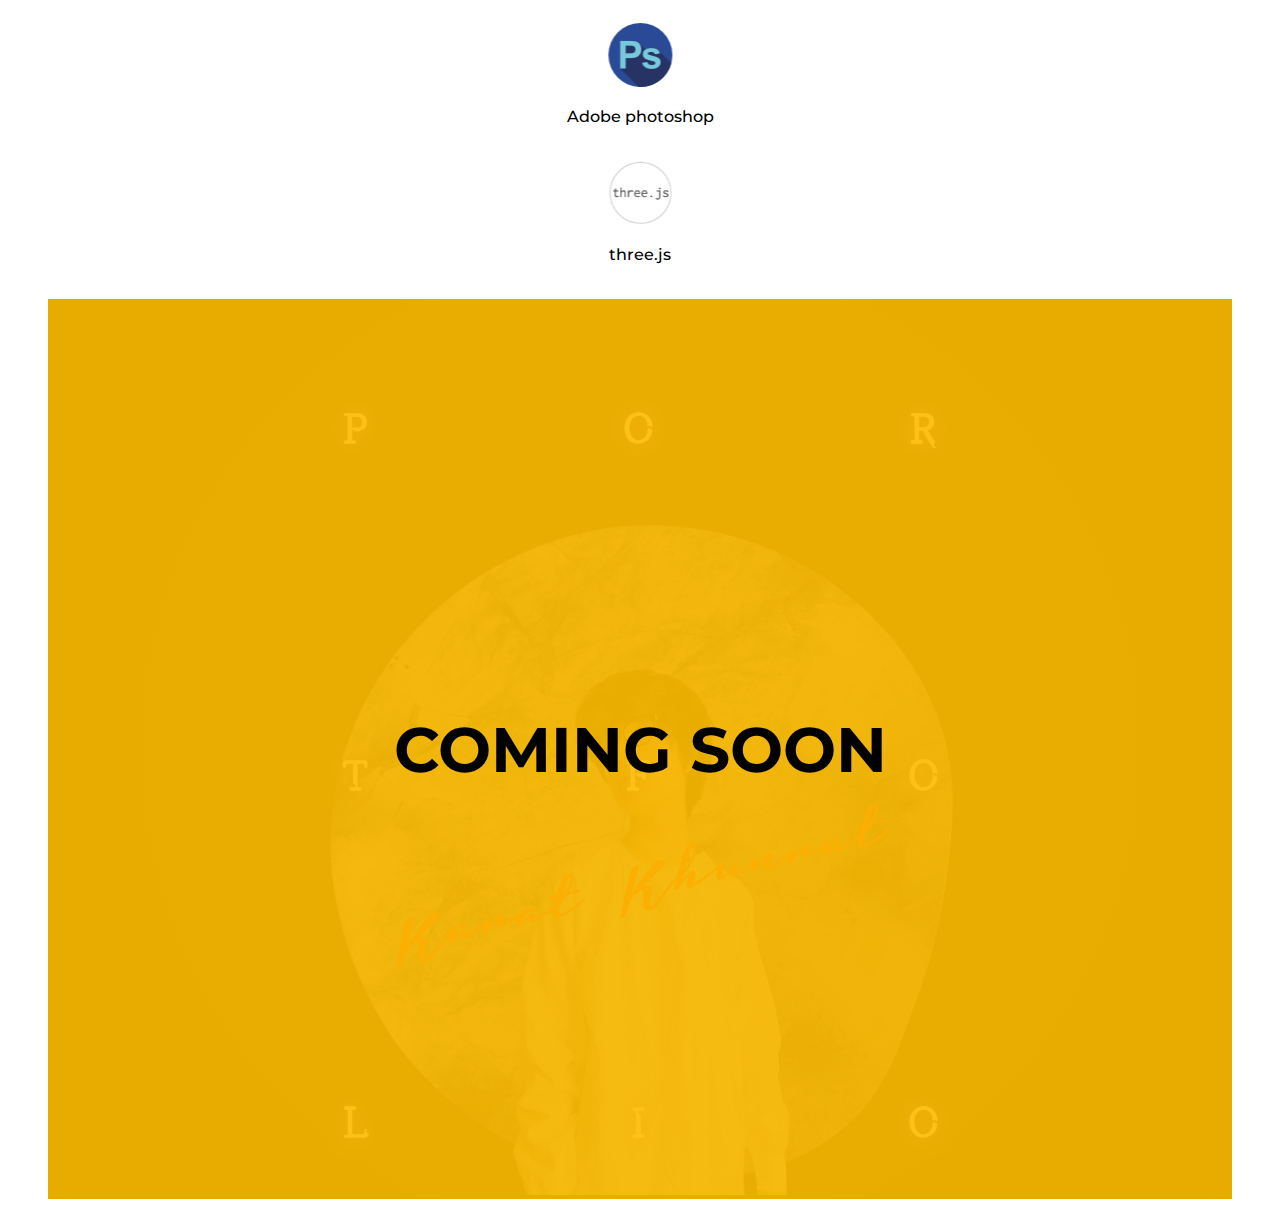
==== commit ceb76770: "addcontact info" ====
--- a/index.html
+++ b/index.html
@@ -11,624 +11,7 @@
     <link href="https://fonts.googleapis.com/css2?family=Montserrat:wght@300;400;500;600;700;900&display=swap" rel="stylesheet">
 
     <style>
-    section {
-      content-visibility: auto;
-      contain-intrinsic-size: 1px 100vh;
-    }
-
-    @font-face {
-        font-family: 'ringsofsaturnregular';
-        src: url('asset/font/oxiut-webfont.woff2') format('woff2'),
-             url('asset/font/oxiut-webfont.woff') format('woff');
-        font-weight: normal;
-        font-style: normal;
-    }
-    body{
-      padding:0px 40px;
-      position:relative;
-    }
-    .social{
-      position:fixed;
-      top:50%;
-      right:10px;
-      transform: translate(0, -50%);
-      display: grid;
-      grid-row-gap: 10px;;
-      z-index: 11;
-      transition: all .2s ease-in-out;
-    }
-    .social a{
-      display: block;
-    }
-    .social a img{
-      width:20px;
-      height:20px;
-    }
-    .logo{
-      position:fixed;
-      width: 100%;
-      top: 0;
-      left: 0;
-      z-index: 10;
-      padding:10px 40px;
-      background-color:#ffffff;
-      transition: all .2s ease-in-out;
-    }
-    .logo a{
-      font-family: 'Montserrat', sans-serif;
-      font-weight: 500;
-      color:#000000;
-      font-size: 1.1rem;
-      background-image: linear-gradient(transparent calc(100% - 1px),#000000 1px);
-      background-position: 100%;
-      background-size: 100% 100%;
-      background-repeat: no-repeat;
-      position: relative;
-      text-decoration: none;
-      transition: all .2s ease-in-out;
-    }
-    .logo a:hover{
-      color:#000000;
-      background-size: 0 100%;
-    }
-    .menu-frame{
-      cursor: pointer;
-      display: flex;
-      position:fixed;
-      top:50%;
-      left:10px;
-      transform: translate(0, -50%);
-      color:#adadad;
-      z-index: 10;
-      transition: all .2s ease-in-out;
-    }
-    .menu-icon .icon{
-      align-self:center;
-      -webkit-transition: -webkit-transform 500ms cubic-bezier(0.7, 0, 0.3, 1) 0ms;
-      -moz-transition: -moz-transform 500ms cubic-bezier(0.7, 0, 0.3, 1) 0ms;
-      transition: transform 500ms cubic-bezier(0.7, 0, 0.3, 1) 0ms;
-    }
-    .menu-frame .line {
-    display: flex;
-    flex-direction: column;
-    height: 3px;
-    background: #adadad;
-    -webkit-transition: -webkit-transform 800ms cubic-bezier(0.7, 0, 0.3, 1) 0ms, background 150ms linear 0ms;
-    -moz-transition: -moz-transform 800ms cubic-bezier(0.7, 0, 0.3, 1) 0ms, background 150ms linear 0ms;
-    transition: transform 800ms cubic-bezier(0.7, 0, 0.3, 1) 0ms, background 150ms linear 0ms;
-    -webkit-transition: all 400ms cubic-bezier(0.7, 0, 0.3, 1) 0ms;
-    -moz-transition: all 400ms cubic-bezier(0.7, 0, 0.3, 1) 0ms;
-    transition: all 400ms cubic-bezier(0.7, 0, 0.3, 1) 0ms;
-    }
-    .menu-frame .line:nth-child(1){width: 25px;}
-    .menu-frame .line:nth-child(2){width: 34px;margin-top:7px;}
-    .menu-frame .line:nth-child(3){width: 20px;margin-top:7px;}
-    .menu-frame:hover .line:nth-child(1){width: 32px;}
-    .menu-frame:hover .line:nth-child(2){width: 45px;}
-    .menu-frame:hover .line:nth-child(3){width: 40px;}
-    .menu-text{display: flex;align-self: center;font-family: 'ringsofsaturnregular';
-      transform: rotate(270deg);
-      -webkit-transform: rotate(270deg);
-      -moz-transform: rotate(270deg);
-      -ms-transform: rotate(270deg);
-      -o-transform: rotate(270deg);
-      font-size: 0.8rem;
-    }
-    .menu-text div{
-      margin:0px 2px;
-      transform:translateY(0px);
-      -webkit-transition: -webkit-all 500ms cubic-bezier(0.7, 0, 0.3, 1) 0ms;
-      -moz-transition: -moz-all 500ms cubic-bezier(0.7, 0, 0.3, 1) 0ms;
-      transition: all 500ms cubic-bezier(0.7, 0, 0.3, 1) 0ms;
-    }
-    .menu-frame:hover .menu-text div:nth-of-type(odd){transform:translateY(-5px);}
-    .menu-frame:hover .menu-text div:nth-of-type(even){transform:translateY(5px);}
-
-    @media(max-width:500px){
-      body{
-        padding: 0px;
-      }
-      .menu-text div, .social{
-        opacity: 0;
-        pointer-events: none;
-      }
-      .logo{
-        padding:10px 20px;
-      }
-      .menu-frame {
-          top: 23px;
-          right: 10px;
-          left:unset;
-          transform: translate(0, -50%) rotate(180deg);
-          z-index: 10;
-      }
-    }
-    /* Menu expand */
-    .menuexpand{
-      overflow: hidden;
-    }
-    .menuexpand .menu-content{
-      width:100%;
-      pointer-events: unset;
-      padding:50px 100px;
-    }
-    .menuexpand .menu-text div{
-      opacity: 0;
-      pointer-events: none;
-    }
-    .menu-frame:hover .line:nth-child(1){width: 25px;}
-    .menu-frame:hover .line:nth-child(2){width: 34px;}
-    .menu-frame:hover .line:nth-child(3){width: 20px;}
-    .menuexpand .menu-frame .line, .menuexpand .menu-frame:hover .line{
-      width: 30px;
-    }
-    .menuexpand .menu-frame .line:nth-child(1) {
-      transform: rotate(45deg) translate(10px, 10px);
-    }
-    .menuexpand .menu-frame .line:nth-child(2) {
-      transform: rotate(135deg) translate(4px, -3px);
-    }
-    .menuexpand .menu-frame .line:nth-child(3) {
-      transform: rotate(135deg) translate(-3px, 4px);
-    }
-    .menu-content{
-      position:fixed;
-      width:0%;
-      height:100vh;
-      background-color:#ffffff;
-      z-index:10;
-      top:0;
-      left:0;
-      pointer-events: none;
-      transition: all 0.35s ease-in-out;
-    }
-    .menuehover .menu-content{
-      width:100px;
-    }
-    .menu-content-frame{
-      transition: all 0.35s ease-in-out;
-      position:absolute;
-      top:50%;
-      left:50%;
-      transform: translate(-50%, -50%);
-    }
-    .menuexpand .menu-content-frame{
-      width:calc(100vw - 200px);
-      height:80%;
-    }
-    .menuexpand .logo {
-      padding: 140px 100px 0px 100px;
-    }
-    .menuexpand .social{
-      right:45px;
-    }
-    .menuexpand .menu-frame{
-      left:35px;
-    }
-    .menu-content-frame{
-      opacity: 0;
-      pointer-events: none;
-      position:relative;
-    }
-    .menu-content-frame .left-menu{
-      width: 100%;
-      height:100%;
-      display: flex;
-      justify-content: space-around;
-      flex-direction: column;
-    }
-    .menu-content-frame .social-icon{
-      display:none;
-    }
-    .menu-content-frame .menu-footer{
-      font-size: 0.9rem;
-      font-family: 'Montserrat' , sans-serif;
-      font-weight: 700;
-    }
-    .menu-content-frame .left-menu .menu-list a{
-      text-transform: uppercase;
-      position:relative;
-      display:inline-block;
-      color:#000000;
-      text-decoration: unset;
-      font-size: 2.5rem;
-      font-family: 'Montserrat' , sans-serif;
-      font-weight: 700;
-      padding:0px;
-      text-shadow: 1.5px 1px 0px rgb(255 0 162), -1.5px 1px 0px rgb(0 225 255);
-      transition: all 0.3s ease-in-out;
-    }
-    .menu-content-frame .left-menu .menu-list a:hover{
-      color:#ffffff;
-      transition: all 0.3s ease-in-out;
-    }
-    .menu-content-frame .left-menu .menu-list a:before{
-      content: "";
-      position: absolute;
-      bottom: -100%;
-      left: -100%;
-      transition: all 0.25s ease-in-out;
-      width: 0%;
-      height: 0rem;
-      z-index: -1;
-      background-color: #000000;
-    }
-    .menu-content-frame .left-menu .menu-list a:hover:before{
-      content: "";
-      position: absolute;
-      bottom: 0.5rem;
-      left: -5%;
-      transition: all 0.25s ease-in-out;
-      width: 110%;
-      height: 2.6rem;
-      z-index: -1;
-      background-color: #000000;
-    }
-    .menu-content-frame .left-menu .menu-list a.active{
-      color:#ffffff;
-    }
-    .menu-content-frame .left-menu .menu-list a.active:before{
-      content: "";
-      position: absolute;
-      bottom: 0.5rem;
-      left: -5%;
-      transition: all 0.25s ease-in-out;
-      width: 110%;
-      height: 2.6rem;
-      z-index: -1;
-      background-color: #000000;
-    }
-    .menu-content-frame .left-menu #navbarspy{
-      list-style: none;
-      padding-left:0;
-    }
-    .menu-content-frame .right-menu{
-      width: 60%;
-      height:100%;
-      position:absolute;
-      right:0%;
-      top:0;
-      background-color:#000000;
-      -webkit-clip-path: polygon(40% 0, 100% 0, 100% 100%, 0% 100%);
-      clip-path: polygon(40% 0, 100% 0, 100% 100%, 0% 100%);
-      z-index:-1;
-    }
-    .menuexpand .menu-content-frame {
-      opacity: 1;
-      pointer-events: unset;
-    }
-
-
-    @media(max-width:992px){
-      .menu-content-frame .left-menu .menu-list a{
-        font-size: 2rem;
-      }
-      .menu-content-frame .left-menu .menu-list a.active:before{
-        height: 2.1rem;
-      }
-    }
-    @media(max-width:768px){
-      .menu-content-frame .right-menu{
-        width: 20%;
-        -webkit-clip-path: polygon(0% 0, 100% 0, 100% 100%, 0% 100%);
-        clip-path: polygon(0% 0, 100% 0, 100% 100%, 0% 100%);
-      }
-      .menu-content-frame .left-menu .menu-list a{
-        font-size: 1.5rem;
-      }
-      .menu-content-frame .left-menu .menu-list a.active:before{
-        bottom: 0.3rem;
-        height: 1.6rem;
-      }
-    }
-    @media(max-width:500px){
-      .menu-content-frame .social-icon{
-        display:block;
-      }
-      .menuexpand .logo {
-        padding: 30px 20px 0px 20px;
-      }
-      .menuexpand .menu-content {
-          width: 100%;
-          pointer-events: unset;
-          padding: 50px 20px 0px 20px;
-      }
-      .menuexpand .menu-content-frame {
-          width: calc(100vw - 40px);
-          height: 98%;
-      }
-      .menuexpand .menu-frame {
-        left: unset;
-        top: 95px;
-        right: 10.5vw;
-      }
-      .menuexpand .menu-frame .line {
-        background: #ffffff;
-      }
-    }
-    /* END Menu expand */
-    </style>
-    <style>
-    /* Intro section */
-    #home{
-        margin-top:47px;
-        height:calc(100vh - 48px);
-        position:relative;
-        background:radial-gradient(circle, rgb(25 9 9) 0%, rgb(13 13 19) 59%, rgb(0 0 0) 100%);
-    }
-    .intro-details{
-      position:absolute;
-      top:50%;
-      left:10%;
-      transform: translate(0%,-80%);
-      z-index: 1;
-    }
-    .intro-details .intro-hello{
-      display: inline-block;
-      position: relative;
-      color:#ffffff;
-      font-family: 'Montserrat', sans-serif;
-      font-weight: 700;
-      font-size: 2.5rem;
-      line-height: 1;
-      margin-bottom:20px;
-      /* text-shadow: 2px 1px 0px rgb(255 0 162), -2px 1px 0px rgb(0 225 255); */
-    }
-    .intro-details .intro-name{
-      display: inline-block;
-      position: relative;
-      color:#ffffff;
-      font-family: 'Montserrat', sans-serif;
-      font-weight: 700;
-      font-size: 4rem;
-      line-height: 0.8;
-    }
-    .intro-details .intro-name span{
-      color:#2e3aa1;
-      font-family: 'Montserrat', sans-serif;
-      font-weight: 700;
-      font-size: 3rem;
-      line-height: 1;
-    }
-    @-webkit-keyframes clip-text {
-      from {
-        -webkit-clip-path: inset(0 100% 0 0);
-                clip-path: inset(0 100% 0 0);
-      }
-      to {
-        -webkit-clip-path: inset(0 0 0 0);
-                clip-path: inset(0 0 0 0);
-      }
-    }
-    @keyframes clip-text {
-      from {
-        -webkit-clip-path: inset(0 100% 0 0);
-                clip-path: inset(0 100% 0 0);
-      }
-      to {
-        -webkit-clip-path: inset(0 0 0 0);
-                clip-path: inset(0 0 0 0);
-      }
-    }
-    @-webkit-keyframes text-revealer {
-      0%, 50% {
-        transform-origin: 0 50%;
-      }
-      60%, 100% {
-        transform-origin: 100% 50%;
-      }
-      60% {
-        transform: scaleX(1);
-      }
-      100% {
-        transform: scaleX(0);
-      }
-    }
-    @keyframes text-revealer {
-      0%, 50% {
-        transform-origin: 0 50%;
-      }
-      60%, 100% {
-        transform-origin: 100% 50%;
-      }
-      60% {
-        transform: scaleX(1);
-      }
-      100% {
-        transform: scaleX(0);
-      }
-    }
-    .reveal-text,.reveal-text::after {
-      -webkit-animation-delay: var(--animation-delay, 3s);
-              animation-delay: var(--animation-delay, 3s);
-      -webkit-animation-iteration-count: var(--iterations, 1);
-              animation-iteration-count: var(--iterations, 1);
-      -webkit-animation-duration: var(--duration, 1800ms);
-              animation-duration: var(--duration, 1800ms);
-      -webkit-animation-fill-mode: both;
-              animation-fill-mode: both;
-      -webkit-animation-timing-function: cubic-bezier(0.0, 0.2, 0.5, 1);
-              animation-timing-function: cubic-bezier(0.0, 0.2, 0.5, 1);
-    }
-    .reveal-text {
-      --animation-delay: var(--delay, 3);
-      --animation-duration: var(--duration, 1800ms);
-      --animation-iterations: var(--iterations, 1);
-      position: relative;
-      font-size: 10vw;
-      -webkit-animation-name: clip-text;
-              animation-name: clip-text;
-      color: #FFF;
-      white-space: nowrap;
-      cursor: default
-    }
-    .reveal-text {
-      --animation-delay: var(--delay, 3);
-      --animation-duration: var(--duration, 1800ms);
-      --animation-iterations: var(--iterations, 1);
-      position: relative;
-      font-size: 10vw;
-      -webkit-animation-name: clip-text;
-              animation-name: clip-text;
-      color: #FFF;
-      white-space: nowrap;
-      cursor: default
-    }
-    .reveal-text::after {
-      content: "";
-      position: absolute;
-      z-index: 999;
-      top: 0;
-      left: 0;
-      right: 0;
-      bottom: 0;
-      background-color: #f2f98b;
-      transform: scaleX(0);
-      transform-origin: 0 50%;
-      pointer-events: none;
-      -webkit-animation-name: text-revealer;
-              animation-name: text-revealer;
-    }
-    .intro-details .intro-name:before{
-      background-color: #2196f3;
-      content: "";
-      position: absolute;
-      bottom: -0.15em;
-      left: -5%;
-      transition: all 0.25s ease-in-out;
-      width: 90%;
-      height: 0.4em;
-      z-index: -1;
-    }
-    .intro-pic{
-      margin-left: auto;
-      margin-right: 10%;
-      width:30%;
-      height:calc(100vh - 48px);
-      position:relative;
-      overflow: hidden;
-      background-image:url('sources/profile/profile-1.jpg');
-      background-position: 50% 50%;
-      background-size: cover;
-      background-repeat: no-repeat;
-      z-index: 0;
-    }
-    .intro-pic.animate{
-      animation: intro-pic-animate 10s 0s infinite;
-      -moz-animation: intro-pic-animate 10s 0s infinite;
-      -webkit-animation: intro-pic-animate 10s 0s infinite;
-      -o-animation: intro-pic-animate 10s 0s infinite;
-    }
-    @keyframes intro-pic-animate {
-    0% { width: 30%; }
-    5% { width: 30%; }
-    45% { width: 0%; }
-    55% { width: 0%; }
-    95% { width: 30%; }
-    100% { width: 30%; }
-    }
-
-    /* Scroll icon */
-    .icon-scroll{position:absolute;top:92%;left:50%;width:1em;height:3.125em;transform:translateX(-50%) scale(2);z-index:99999}.icon-arrows::after,.icon-arrows::before{content:''}.icon-arrows span,.icon-arrows::after,.icon-arrows::before{display:block;width:.315em;height:.315em;border-right:1px solid rgba(255,255,255,.8);border-bottom:1px solid rgba(255,255,255,.8);margin:0 0 .125em .315em;transform:rotate(45deg);animation:mouse-scroll 1s infinite;animation-direction:alternate}.icon-arrows::before{margin-top:.315em;animation-delay:.1s}.icon-scroll span{animation-delay:.2s}.icon-arrows::after{animation-delay:.3s}.icon-scroll .mouse{height:1.375em;width:.875em;border:1px solid rgba(255,255,255,.8);border-radius:2em}.icon-scroll .wheel{position:relative;display:block;height:.1875em;width:.1875em;margin:.1875em auto 0;background:rgba(255,255,255,.8);animation:mouse-wheel 1.2s ease infinite;border-radius:50%}@keyframes mouse-wheel{0%{opacity:1;transform:translateY(0)}100%{opacity:0;transform:translateY(.375em)}}@keyframes mouse-scroll{0%{opacity:0}50%{opacity:.5}100%{opacity:1}}
-
-    @media(max-width:1275px){
-      .intro-pic{
-        width:50vw;
-      }
-      @keyframes intro-pic-animate {
-      0% { width: 50vw; }
-      5% { width: 50vw; }
-      45% { width: 0%; }
-      55% { width: 0%; }
-      95% { width: 50vw; }
-      100% { width: 50vw; }
-      }
-    }
-    @media(max-width:992px){
-      .intro-pic{
-        width:40vw;
-        margin-right: 5%;
-        animation: unset;
-        -moz-animation: unset;
-        -webkit-animation: unset;
-        -o-animation: unset;
-      }
-      @keyframes intro-pic-animate {
-      0% { width: 40vw; }
-      5% { width: 40vw; }
-      45% { width: 0%; }
-      55% { width: 0%; }
-      95% { width: 40vw; }
-      100% { width: 40vw; }
-      }
-      .intro-details .intro-hello {
-          font-size: 2rem;
-      }
-      .intro-details .intro-name {
-          font-size: 3.5rem;
-      }
-      .intro-details .intro-name:before{
-        width: 100%;
-      }
-    }
-    @media(max-width:768px){
-      .intro-pic{
-        width:40vw;
-        margin-right: 5%;
-      }
-      @keyframes intro-pic-animate {
-      0% { width: 40vw; }
-      5% { width: 40vw; }
-      45% { width: 0%; }
-      55% { width: 0%; }
-      95% { width: 40vw; }
-      100% { width: 40vw; }
-      }
-      .intro-details{
-        text-transform: uppercase;
-        text-orientation: upright;
-        writing-mode: vertical-lr;
-        transform: translate(0%,-50%);
-        left:8%;
-      }
-      .intro-details .intro-hello {
-          font-size: 3vh;
-          line-height: 1;
-          margin:0;
-      }
-      .intro-details .intro-name {
-          font-size: 3.2vh;
-          line-height: 1;
-      }
-      .intro-details .intro-name span{
-          font-size: 3.2vh;
-          line-height: 1;
-      }
-      .intro-details .intro-name:before{
-        width: 100%;
-      }
-    }
-    @media(max-width:500px){
-      .intro-details .intro-name:before{
-        display:none;
-      }
-      .intro-pic{
-        width:45vw;
-        margin-right: 5%;
-      }
-      @keyframes intro-pic-animate {
-        0% { width: 45vw; }
-        5% { width: 45vw; }
-        45% { width: 0%; }
-        55% { width: 0%; }
-        95% { width: 45vw; }
-        100% { width: 45vw; }
-      }
-      .intro-details {
-        left: 13%;
-      }
-    }
-    /* END Intro section */
+section{content-visibility:auto;contain-intrinsic-size:1px 100vh}@font-face{font-family:ringsofsaturnregular;src:url(asset/font/oxiut-webfont.woff2) format('woff2'),url(asset/font/oxiut-webfont.woff) format('woff');font-weight:400;font-style:normal}body{padding:0 40px;position:relative}.social{position:fixed;top:50%;right:10px;transform:translate(0,-50%);display:grid;grid-row-gap:10px;z-index:11;transition:all .2s ease-in-out}.social a{display:block}.social a img{width:20px;height:20px}.logo{position:fixed;width:100%;top:0;left:0;z-index:10;padding:10px 40px;background-color:#fff;transition:all .2s ease-in-out}.logo a{font-family:Montserrat,sans-serif;font-weight:500;color:#000;font-size:1.1rem;background-image:linear-gradient(transparent calc(100% - 1px),#000 1px);background-position:100%;background-size:100% 100%;background-repeat:no-repeat;position:relative;text-decoration:none;transition:all .2s ease-in-out}.logo a:hover{color:#000;background-size:0 100%}.menu-frame{cursor:pointer;display:flex;position:fixed;top:50%;left:10px;transform:translate(0,-50%);color:#adadad;z-index:10;transition:all .2s ease-in-out}.menu-icon .icon{align-self:center;-webkit-transition:-webkit-transform .5s cubic-bezier(.7,0,.3,1) 0s;-moz-transition:-moz-transform .5s cubic-bezier(.7,0,.3,1) 0s;transition:transform .5s cubic-bezier(.7,0,.3,1) 0s}.menu-frame .line{display:flex;flex-direction:column;height:3px;background:#adadad;-webkit-transition:-webkit-transform .8s cubic-bezier(.7,0,.3,1) 0s,background 150ms linear 0s;-moz-transition:-moz-transform .8s cubic-bezier(.7,0,.3,1) 0s,background 150ms linear 0s;transition:transform .8s cubic-bezier(.7,0,.3,1) 0s,background 150ms linear 0s;-webkit-transition:all .4s cubic-bezier(.7,0,.3,1) 0s;-moz-transition:all .4s cubic-bezier(.7,0,.3,1) 0s;transition:all .4s cubic-bezier(.7,0,.3,1) 0s}.menu-frame .line:nth-child(1){width:25px}.menu-frame .line:nth-child(2){width:34px;margin-top:7px}.menu-frame .line:nth-child(3){width:20px;margin-top:7px}.menu-frame:hover .line:nth-child(1){width:32px}.menu-frame:hover .line:nth-child(2){width:45px}.menu-frame:hover .line:nth-child(3){width:40px}.menu-text{display:flex;align-self:center;font-family:ringsofsaturnregular;transform:rotate(270deg);-webkit-transform:rotate(270deg);-moz-transform:rotate(270deg);-ms-transform:rotate(270deg);-o-transform:rotate(270deg);font-size:.8rem}.menu-text div{margin:0 2px;transform:translateY(0);-webkit-transition:-webkit-all .5s cubic-bezier(.7,0,.3,1) 0s;-moz-transition:-moz-all .5s cubic-bezier(.7,0,.3,1) 0s;transition:all .5s cubic-bezier(.7,0,.3,1) 0s}.menu-frame:hover .menu-text div:nth-of-type(odd){transform:translateY(-5px)}.menu-frame:hover .menu-text div:nth-of-type(even){transform:translateY(5px)}@media(max-width:500px){body{padding:0}.menu-text div,.social{opacity:0;pointer-events:none}.logo{padding:10px 20px}.menu-frame{top:23px;right:10px;left:unset;transform:translate(0,-50%) rotate(180deg);z-index:10}}.menuexpand{overflow:hidden}.menuexpand .menu-content{width:100%;pointer-events:unset;padding:50px 100px}.menuexpand .menu-text div{opacity:0;pointer-events:none}.menu-frame:hover .line:nth-child(1){width:25px}.menu-frame:hover .line:nth-child(2){width:34px}.menu-frame:hover .line:nth-child(3){width:20px}.menuexpand .menu-frame .line,.menuexpand .menu-frame:hover .line{width:30px}.menuexpand .menu-frame .line:nth-child(1){transform:rotate(45deg) translate(10px,10px)}.menuexpand .menu-frame .line:nth-child(2){transform:rotate(135deg) translate(4px,-3px)}.menuexpand .menu-frame .line:nth-child(3){transform:rotate(135deg) translate(-3px,4px)}.menu-content{position:fixed;width:0%;height:100vh;background-color:#fff;z-index:10;top:0;left:0;pointer-events:none;transition:all .35s ease-in-out}.menuehover .menu-content{width:100px}.menu-content-frame{transition:all .35s ease-in-out;position:absolute;top:50%;left:50%;transform:translate(-50%,-50%)}.menuexpand .menu-content-frame{width:calc(100vw - 200px);height:80%}.menuexpand .logo{padding:140px 100px 0 100px}.menuexpand .social{right:45px}.menuexpand .menu-frame{left:35px}.menu-content-frame{opacity:0;pointer-events:none;position:relative}.menu-content-frame .left-menu{width:100%;height:100%;display:flex;justify-content:space-around;flex-direction:column}.menu-content-frame .social-icon{display:none}.menu-content-frame .menu-footer{font-size:.9rem;font-family:Montserrat,sans-serif;font-weight:700}.menu-content-frame .left-menu .menu-list a{text-transform:uppercase;position:relative;display:inline-block;color:#000;text-decoration:unset;font-size:2.5rem;font-family:Montserrat,sans-serif;font-weight:700;padding:0;text-shadow:1.5px 1px 0 rgb(255 0 162),-1.5px 1px 0 rgb(0 225 255);transition:all .3s ease-in-out}.menu-content-frame .left-menu .menu-list a:hover{color:#fff;transition:all .3s ease-in-out}.menu-content-frame .left-menu .menu-list a:before{content:"";position:absolute;bottom:-100%;left:-100%;transition:all .25s ease-in-out;width:0%;height:0;z-index:-1;background-color:#000}.menu-content-frame .left-menu .menu-list a:hover:before{content:"";position:absolute;bottom:.5rem;left:-5%;transition:all .25s ease-in-out;width:110%;height:2.6rem;z-index:-1;background-color:#000}.menu-content-frame .left-menu .menu-list a.active{color:#fff}.menu-content-frame .left-menu .menu-list a.active:before{content:"";position:absolute;bottom:.5rem;left:-5%;transition:all .25s ease-in-out;width:110%;height:2.6rem;z-index:-1;background-color:#000}.menu-content-frame .left-menu #navbarspy{list-style:none;padding-left:0}.menu-content-frame .right-menu{width:60%;height:100%;position:absolute;right:0;top:0;background-color:#000;-webkit-clip-path:polygon(40% 0,100% 0,100% 100%,0 100%);clip-path:polygon(40% 0,100% 0,100% 100%,0 100%);z-index:-1}.menuexpand .menu-content-frame{opacity:1;pointer-events:unset}@media(max-width:992px){.menu-content-frame .left-menu .menu-list a{font-size:2rem}.menu-content-frame .left-menu .menu-list a.active:before{height:2.1rem}}@media(max-width:768px){.menu-content-frame .right-menu{width:20%;-webkit-clip-path:polygon(0 0,100% 0,100% 100%,0 100%);clip-path:polygon(0 0,100% 0,100% 100%,0 100%)}.menu-content-frame .left-menu .menu-list a{font-size:1.5rem}.menu-content-frame .left-menu .menu-list a.active:before{bottom:.3rem;height:1.6rem}}@media(max-width:500px){.menu-content-frame .social-icon{display:block}.menuexpand .logo{padding:30px 20px 0 20px}.menuexpand .menu-content{width:100%;pointer-events:unset;padding:50px 20px 0 20px}.menuexpand .menu-content-frame{width:calc(100vw - 40px);height:98%}.menuexpand .menu-frame{left:unset;top:95px;right:10.5vw}.menuexpand .menu-frame .line{background:#fff}}#home{margin-top:47px;height:calc(100vh - 48px);position:relative;background:radial-gradient(circle,rgb(25 9 9) 0,rgb(13 13 19) 59%,rgb(0 0 0) 100%)}.intro-details{position:absolute;top:50%;left:10%;transform:translate(0,-80%);z-index:1}.intro-details .intro-hello{display:inline-block;position:relative;color:#fff;font-family:Montserrat,sans-serif;font-weight:700;font-size:2.5rem;line-height:1;margin-bottom:20px}.intro-details .intro-name{display:inline-block;position:relative;color:#fff;font-family:Montserrat,sans-serif;font-weight:700;font-size:4rem;line-height:.8}.intro-details .intro-name span{color:#2e3aa1;font-family:Montserrat,sans-serif;font-weight:700;font-size:3rem;line-height:1}@-webkit-keyframes clip-text{from{-webkit-clip-path:inset(0 100% 0 0);clip-path:inset(0 100% 0 0)}to{-webkit-clip-path:inset(0 0 0 0);clip-path:inset(0 0 0 0)}}@keyframes clip-text{from{-webkit-clip-path:inset(0 100% 0 0);clip-path:inset(0 100% 0 0)}to{-webkit-clip-path:inset(0 0 0 0);clip-path:inset(0 0 0 0)}}@-webkit-keyframes text-revealer{0%,50%{transform-origin:0 50%}100%,60%{transform-origin:100% 50%}60%{transform:scaleX(1)}100%{transform:scaleX(0)}}@keyframes text-revealer{0%,50%{transform-origin:0 50%}100%,60%{transform-origin:100% 50%}60%{transform:scaleX(1)}100%{transform:scaleX(0)}}.reveal-text,.reveal-text::after{-webkit-animation-delay:var(--animation-delay,3s);animation-delay:var(--animation-delay,3s);-webkit-animation-iteration-count:var(--iterations,1);animation-iteration-count:var(--iterations,1);-webkit-animation-duration:var(--duration,1800ms);animation-duration:var(--duration,1800ms);-webkit-animation-fill-mode:both;animation-fill-mode:both;-webkit-animation-timing-function:cubic-bezier(0,.2,.5,1);animation-timing-function:cubic-bezier(0,.2,.5,1)}.reveal-text{--animation-delay:var(--delay, 3);--animation-duration:var(--duration, 1800ms);--animation-iterations:var(--iterations, 1);position:relative;font-size:10vw;-webkit-animation-name:clip-text;animation-name:clip-text;color:#fff;white-space:nowrap;cursor:default}.reveal-text{--animation-delay:var(--delay, 3);--animation-duration:var(--duration, 1800ms);--animation-iterations:var(--iterations, 1);position:relative;font-size:10vw;-webkit-animation-name:clip-text;animation-name:clip-text;color:#fff;white-space:nowrap;cursor:default}.reveal-text::after{content:"";position:absolute;z-index:999;top:0;left:0;right:0;bottom:0;background-color:#f2f98b;transform:scaleX(0);transform-origin:0 50%;pointer-events:none;-webkit-animation-name:text-revealer;animation-name:text-revealer}.intro-details .intro-name:before{background-color:#2196f3;content:"";position:absolute;bottom:-.15em;left:-5%;transition:all .25s ease-in-out;width:90%;height:.4em;z-index:-1}.intro-pic{margin-left:auto;margin-right:10%;width:30%;height:calc(100vh - 48px);position:relative;overflow:hidden;background-image:url(sources/profile/profile-1.jpg);background-position:50% 50%;background-size:cover;background-repeat:no-repeat;z-index:0}.intro-pic.animate{animation:intro-pic-animate 10s 0s infinite;-moz-animation:intro-pic-animate 10s 0s infinite;-webkit-animation:intro-pic-animate 10s 0s infinite;-o-animation:intro-pic-animate 10s 0s infinite}@keyframes intro-pic-animate{0%{width:30%}5%{width:30%}45%{width:0%}55%{width:0%}95%{width:30%}100%{width:30%}}.icon-scroll{position:absolute;top:92%;left:50%;width:1em;height:3.125em;transform:translateX(-50%) scale(2);z-index:99999}.icon-arrows::after,.icon-arrows::before{content:''}.icon-arrows span,.icon-arrows::after,.icon-arrows::before{display:block;width:.315em;height:.315em;border-right:1px solid rgba(255,255,255,.8);border-bottom:1px solid rgba(255,255,255,.8);margin:0 0 .125em .315em;transform:rotate(45deg);animation:mouse-scroll 1s infinite;animation-direction:alternate}.icon-arrows::before{margin-top:.315em;animation-delay:.1s}.icon-scroll span{animation-delay:.2s}.icon-arrows::after{animation-delay:.3s}.icon-scroll .mouse{height:1.375em;width:.875em;border:1px solid rgba(255,255,255,.8);border-radius:2em}.icon-scroll .wheel{position:relative;display:block;height:.1875em;width:.1875em;margin:.1875em auto 0;background:rgba(255,255,255,.8);animation:mouse-wheel 1.2s ease infinite;border-radius:50%}@keyframes mouse-wheel{0%{opacity:1;transform:translateY(0)}100%{opacity:0;transform:translateY(.375em)}}@keyframes mouse-scroll{0%{opacity:0}50%{opacity:.5}100%{opacity:1}}@media(max-width:1275px){.intro-pic{width:50vw}@keyframes intro-pic-animate{0%{width:50vw}5%{width:50vw}45%{width:0%}55%{width:0%}95%{width:50vw}100%{width:50vw}}}@media(max-width:992px){.intro-pic{width:40vw;margin-right:5%;animation:unset;-moz-animation:unset;-webkit-animation:unset;-o-animation:unset}@keyframes intro-pic-animate{0%{width:40vw}5%{width:40vw}45%{width:0%}55%{width:0%}95%{width:40vw}100%{width:40vw}}.intro-details .intro-hello{font-size:2rem}.intro-details .intro-name{font-size:3.5rem}.intro-details .intro-name:before{width:100%}}@media(max-width:768px){.intro-pic{width:40vw;margin-right:5%}@keyframes intro-pic-animate{0%{width:40vw}5%{width:40vw}45%{width:0%}55%{width:0%}95%{width:40vw}100%{width:40vw}}.intro-details{text-transform:uppercase;text-orientation:upright;writing-mode:vertical-lr;transform:translate(0,-50%);left:8%}.intro-details .intro-hello{font-size:3vh;line-height:1;margin:0}.intro-details .intro-name{font-size:3.2vh;line-height:1}.intro-details .intro-name span{font-size:3.2vh;line-height:1}.intro-details .intro-name:before{width:100%}}@media(max-width:500px){.intro-details .intro-name:before{display:none}.intro-pic{width:45vw;margin-right:5%}@keyframes intro-pic-animate{0%{width:45vw}5%{width:45vw}45%{width:0%}55%{width:0%}95%{width:45vw}100%{width:45vw}}.intro-details{left:13%}}
     </style>
 
     <script src="https://code.jquery.com/jquery-3.6.0.min.js" integrity="sha256-/xUj+3OJU5yExlq6GSYGSHk7tPXikynS7ogEvDej/m4=" crossorigin="anonymous"></script>
@@ -663,8 +46,8 @@
               </ul>
               <div class="social-icon">
                 <a href="https://line.me/ti/p/~ilgenuinework" traget="_blank"><img src="sources/social/line.png"/></a>
-                <a href="" traget="_blank"><img src="sources/social/linkedin.png"/></a>
-                <a href="" traget="_blank"><img src="sources/social/codepen.png"/></a>
+                <a href="https://www.linkedin.com/in/ilgenuinework" traget="_blank"><img src="sources/social/linkedin.png"/></a>
+                <a href="https://codepen.io/ilgenuine" traget="_blank"><img src="sources/social/codepen.png"/></a>
               </div>
             </div>
             <div class="menu-footer">
@@ -698,8 +81,8 @@
       </div>
       <div class="social">
         <a href="https://line.me/ti/p/~ilgenuinework" traget="_blank"><img src="sources/social/line.png"/></a>
-        <a href="" traget="_blank"><img src="sources/social/linkedin.png"/></a>
-        <a href="" traget="_blank"><img src="sources/social/codepen.png"/></a>
+        <a href="https://www.linkedin.com/in/ilgenuinework" traget="_blank"><img src="sources/social/linkedin.png"/></a>
+        <a href="https://codepen.io/ilgenuine" traget="_blank"><img src="sources/social/codepen.png"/></a>
       </div>
     </header>
 
@@ -729,306 +112,6 @@
         </div>
     </section>
 
-
-    <style>
-      #about{
-        min-height: 100vh;
-        padding:50px 0px;
-      }
-      .about-header-frame{
-        position:absolute;
-        top:50%;
-        left:50%;
-        transform: translate(-85%,-85%);
-      }
-      .about-img{
-        -webkit-box-sizing: border-box;
-        -moz-box-sizing: border-box;
-        box-sizing: border-box;
-        width: 600px;
-        border-radius: 2px;
-        box-shadow: 2px 2px 7px 4px rgb(0 0 0 / 15%);
-        padding: 111px 40px 40px;
-        background: url('sources/chrome_top.png') top no-repeat white;
-        background-size: 100% auto;
-        position:relative;
-        overflow: hidden;
-        height: auto;
-      }
-      .image-frame:after, .image:before, .image:after, .image{
-        position: absolute;
-        top: 0;
-        left: 0;
-        width: 100%;
-        height: 100%;
-      }
-      .image:before, body:before {
-        background-image: url('sources/profile/profile-10.jpg');
-        background-size: cover;
-        background-repeat: no-repeat;
-        background-position: center;
-      }
-      .image {
-        mix-blend-mode: darken;
-      }
-      .image:before {
-        filter: grayscale(0);
-      }
-      .image:after {
-        mix-blend-mode: screen;
-      }
-      .image:before, .image:after {
-        content: "";
-      }
-      .image-frame {
-        width: auto;
-        height:500px;
-        position: relative;
-        overflow: hidden;
-      }
-      .image-frame:after {
-        content: "";
-        border: 1px solid white;
-        mix-blend-mode: overlay;
-        opacity: 0.4;
-      }
-      .image-1:after {
-        background-color: red;
-      }
-      .image-2 {
-        opacity: 0.7;
-        transform: scale(1.02);
-      }
-      .image-2:after {
-        background-color: lime;
-      }
-      .image-3 {
-        opacity: 0.7;
-        transform: scale(1.04);
-      }
-      .image-3:after {
-        background-color: blue;
-      }
-      .about-details-frame{
-        position: absolute;
-        top: 15%;
-        left: 50%;
-      }
-      .about-header-text {
-        font-family: 'Montserrat', sans-serif;
-        font-weight: 700;
-        font-size: 5rem;
-        line-height: 1;
-        color: #000000;
-        position: relative;
-        margin: 0 auto;
-      }
-      .about-header-text::after {
-        content: attr(data-text);
-        position: absolute;
-        left: 2px;
-        text-shadow: -1px 0 red;
-        top: 0;
-        color: #000000;
-        overflow: hidden;
-        clip: rect(0, 900px, 0, 0);
-        animation: noise-anim 2s infinite linear alternate-reverse;
-      }
-      .about-header-text::before {
-        content: attr(data-text);
-        position: absolute;
-        left: -2px;
-        text-shadow: 1px 0 blue;
-        top: 0;
-        color: #000000;
-        overflow: hidden;
-        clip: rect(0, 900px, 0, 0);
-        animation: noise-anim-2 3s infinite linear alternate-reverse;
-      }
-      @keyframes noise-anim {
-        0% {clip: rect(89px, 9999px, 18px, 0);}
-        5% {clip: rect(78px, 9999px, 29px, 0);}
-        10% {clip: rect(95px, 9999px, 1px, 0);}
-        15% {clip: rect(47px, 9999px, 92px, 0);}
-        20% {clip: rect(69px, 9999px, 66px, 0);}
-        25% {clip: rect(34px, 9999px, 10px, 0);}
-        30% {clip: rect(48px, 9999px, 69px, 0);}
-        35% {clip: rect(36px, 9999px, 8px, 0);}
-        40% {clip: rect(33px, 9999px, 12px, 0);}
-        45% {clip: rect(22px, 9999px, 69px, 0);}
-        50% {clip: rect(43px, 9999px, 82px, 0);}
-        55% {clip: rect(39px, 9999px, 73px, 0);}
-        60% {clip: rect(11px, 9999px, 96px, 0);}
-        65% {clip: rect(62px, 9999px, 12px, 0);}
-        70% {clip: rect(29px, 9999px, 35px, 0);}
-        75% {clip: rect(46px, 9999px, 95px, 0);}
-        80% {clip: rect(77px, 9999px, 26px, 0);}
-        85% {clip: rect(100px, 9999px, 90px, 0);}
-        90% {clip: rect(41px, 9999px, 72px, 0);}
-        95% {clip: rect(37px, 9999px, 66px, 0);}
-        100% {clip: rect(86px, 9999px, 99px, 0);}
-      }
-      @keyframes noise-anim-2 {
-        0% {clip: rect(22px, 9999px, 65px, 0);}
-        5% {clip: rect(37px, 9999px, 9px, 0);}
-        10% {clip: rect(74px, 9999px, 17px, 0);}
-        15% {clip: rect(100px, 9999px, 50px, 0);}
-        20% {clip: rect(57px, 9999px, 74px, 0);}
-        25% {clip: rect(20px, 9999px, 48px, 0);}
-        30% {clip: rect(96px, 9999px, 84px, 0);}
-        35% {clip: rect(100px, 9999px, 78px, 0);}
-        40% {clip: rect(15px, 9999px, 27px, 0);}
-        45% {clip: rect(80px, 9999px, 30px, 0);}
-        50% {clip: rect(21px, 9999px, 9px, 0);}
-        55% {clip: rect(8px, 9999px, 56px, 0);}
-        60% {clip: rect(1px, 9999px, 65px, 0);}
-        65% {clip: rect(4px, 9999px, 51px, 0);}
-        70% {clip: rect(52px, 9999px, 54px, 0);}
-        75% {clip: rect(64px, 9999px, 75px, 0);}
-        80% {clip: rect(35px, 9999px, 89px, 0);}
-        85% {clip: rect(73px, 9999px, 57px, 0);}
-        90% {clip: rect(82px, 9999px, 14px, 0);}
-        95% {clip: rect(16px, 9999px, 53px, 0);}
-        100% {clip: rect(32px, 9999px, 71px, 0);}
-      }
-      .about-header-text p{
-        font-family: 'Montserrat', sans-serif;
-        font-weight: 500;
-        font-size: 1.3rem;
-        line-height: 2;
-        color: #000000;
-        position: relative;
-        margin: 0 auto;
-        text-transform: unset;
-        width: 500px;
-        letter-spacing:0.6px;
-      }
-      .about-header-text p span{
-        background-color: #c8c8c8;
-      }
-      .about-skills-frame{
-        position:absolute;
-        bottom:0%;
-        left:50%;
-        transform:translate(-50%);
-        width:80%;
-        max-width:1200px;
-        min-height:20vh;
-        padding-bottom:5vh;
-      }
-      .skills-header-text{
-        color: #000000;
-        text-align: center;
-        margin-bottom:35px;
-      }
-      .skills-header-text h2{
-        font-family: 'Montserrat', sans-serif;
-        font-weight: 700;
-        font-size: 3.5rem;
-        line-height: 1;
-        color: #000000;
-        margin-bottom:0px;
-      }
-      .about-skills-icon{
-        text-align: center;
-      }
-      .about-skills-icon .skills-icon-frame{
-        margin-bottom:15px;
-      }
-      .about-skills-icon p{
-        font-family: 'Montserrat', sans-serif;
-        font-weight: 500;
-        font-size: 1rem;
-        color: #000000;
-        text-align: center;
-        margin-bottom:35px;
-      }
-      @media(max-width:1200px){
-        .about-header-frame {
-          display: flex;
-          position: relative;
-          justify-content: center;
-          top:unset;
-          left:unset;
-          transform: unset;
-        }
-        .about-details-frame{
-          display: flex;
-          position: relative;
-          justify-content: center;
-          top: unset;
-          left: unset;
-          margin-top: -56px;
-        }
-        .about-header-text p {
-            width: 80vw;
-        }
-        .about-skills-frame{
-          position: relative;
-          margin:auto;
-          width:80vw;
-          bottom:unset;
-          left:unset;
-          transform:unset;
-          max-width:unset;
-          min-height:unset;
-          margin-top:100px;
-        }
-        .skills-header-text{
-          text-align: left;
-          position:relative;
-        }
-        .skills-header-text h2{
-          background-color: #ffffff;
-          display: inline-block;
-          padding-right:20px;
-        }
-        .skills-header-text h2::after{
-          content:"";
-          position: absolute;
-          right:0;
-          top:50%;
-          width:100%;
-          height:3px;
-          background-color:#000000;
-          z-index: -1;
-        }
-        .about-skills-icon p{
-          text-align: center;
-        }
-      }
-      @media(max-width:768px){
-        .about-img{
-          width: 80vw;
-          padding: 80px 40px 40px;
-        }
-        .image-frame {
-          height:450px;
-        }
-        .about-header-text {
-          font-size: 3rem;
-        }
-        .about-details-frame{
-          margin-top: -20px;
-        }
-        .about-header-text p {
-            width: 85vw;
-            font-size: 1rem;
-        }
-        .skills-header-text h2{
-          font-size: 2.5rem;
-        }
-      }
-      @media(max-width:500px){
-        .about-img{
-          width: 96vw;
-          padding: 60px 20px 20px;
-        }
-        .image-frame {
-          height:350px;
-        }
-      }
-    </style>
     <section id="about">
               <div class="about-header-frame">
                   <div class="about-img">
@@ -1120,7 +203,7 @@
 
     <script>
       function randomimg(){
-        var random = Math.floor((Math.random() * 13) + 1);
+        var random = Math.floor((Math.random() * 12) + 1);
         var url = String("url('sources/profile/profile-"+random+".jpg')");
         $('.intro-pic').attr('style', "background:"+url+";background-position: 50% 50%;background-size: cover;background-repeat: no-repeat;");
       }
@@ -1158,8 +241,6 @@
           }, 5000);
       }, 5000);
     </script>
-
-
     <script src="https://cdn.jsdelivr.net/npm/bootstrap@5.0.2/dist/js/bootstrap.bundle.min.js" integrity="sha384-MrcW6ZMFYlzcLA8Nl+NtUVF0sA7MsXsP1UyJoMp4YLEuNSfAP+JcXn/tWtIaxVXM" crossorigin="anonymous"></script>
     <script>
       $(".menu-content-frame .left-menu .menu-list .nav-link").on('click', function(){
--- a/asset/style.css
+++ b/asset/style.css
@@ -1,3 +1,301 @@
+#about{
+  min-height: 100vh;
+  padding:50px 0px;
+}
+.about-header-frame{
+  position:absolute;
+  top:50%;
+  left:50%;
+  transform: translate(-85%,-85%);
+}
+.about-img{
+  -webkit-box-sizing: border-box;
+  -moz-box-sizing: border-box;
+  box-sizing: border-box;
+  width: 600px;
+  border-radius: 2px;
+  box-shadow: 2px 2px 7px 4px rgb(0 0 0 / 15%);
+  padding: 111px 40px 40px;
+  background: url('../sources/chrome_top.png') top no-repeat white;
+  background-size: 100% auto;
+  position:relative;
+  overflow: hidden;
+  height: auto;
+}
+.image-frame:after, .image:before, .image:after, .image{
+  position: absolute;
+  top: 0;
+  left: 0;
+  width: 100%;
+  height: 100%;
+}
+.image:before, body:before {
+  background-image: url('../sources/profile/about-pic.jpg');
+  background-size: cover;
+  background-repeat: no-repeat;
+  background-position: center;
+}
+.image {
+  mix-blend-mode: darken;
+}
+.image:before {
+  filter: grayscale(0);
+}
+.image:after {
+  mix-blend-mode: screen;
+}
+.image:before, .image:after {
+  content: "";
+}
+.image-frame {
+  width: auto;
+  height:500px;
+  position: relative;
+  overflow: hidden;
+}
+.image-frame:after {
+  content: "";
+  border: 1px solid white;
+  mix-blend-mode: overlay;
+  opacity: 0.4;
+}
+.image-1:after {
+  background-color: red;
+}
+.image-2 {
+  opacity: 0.7;
+  transform: scale(1.02);
+}
+.image-2:after {
+  background-color: lime;
+}
+.image-3 {
+  opacity: 0.7;
+  transform: scale(1.04);
+}
+.image-3:after {
+  background-color: blue;
+}
+.about-details-frame{
+  position: absolute;
+  top: 15%;
+  left: 50%;
+}
+.about-header-text {
+  font-family: 'Montserrat', sans-serif;
+  font-weight: 700;
+  font-size: 5rem;
+  line-height: 1;
+  color: #000000;
+  position: relative;
+  margin: 0 auto;
+}
+.about-header-text::after {
+  content: attr(data-text);
+  position: absolute;
+  left: 2px;
+  text-shadow: -1px 0 red;
+  top: 0;
+  color: #000000;
+  overflow: hidden;
+  clip: rect(0, 900px, 0, 0);
+  animation: noise-anim 2s infinite linear alternate-reverse;
+}
+.about-header-text::before {
+  content: attr(data-text);
+  position: absolute;
+  left: -2px;
+  text-shadow: 1px 0 blue;
+  top: 0;
+  color: #000000;
+  overflow: hidden;
+  clip: rect(0, 900px, 0, 0);
+  animation: noise-anim-2 3s infinite linear alternate-reverse;
+}
+@keyframes noise-anim {
+  0% {clip: rect(89px, 9999px, 18px, 0);}
+  5% {clip: rect(78px, 9999px, 29px, 0);}
+  10% {clip: rect(95px, 9999px, 1px, 0);}
+  15% {clip: rect(47px, 9999px, 92px, 0);}
+  20% {clip: rect(69px, 9999px, 66px, 0);}
+  25% {clip: rect(34px, 9999px, 10px, 0);}
+  30% {clip: rect(48px, 9999px, 69px, 0);}
+  35% {clip: rect(36px, 9999px, 8px, 0);}
+  40% {clip: rect(33px, 9999px, 12px, 0);}
+  45% {clip: rect(22px, 9999px, 69px, 0);}
+  50% {clip: rect(43px, 9999px, 82px, 0);}
+  55% {clip: rect(39px, 9999px, 73px, 0);}
+  60% {clip: rect(11px, 9999px, 96px, 0);}
+  65% {clip: rect(62px, 9999px, 12px, 0);}
+  70% {clip: rect(29px, 9999px, 35px, 0);}
+  75% {clip: rect(46px, 9999px, 95px, 0);}
+  80% {clip: rect(77px, 9999px, 26px, 0);}
+  85% {clip: rect(100px, 9999px, 90px, 0);}
+  90% {clip: rect(41px, 9999px, 72px, 0);}
+  95% {clip: rect(37px, 9999px, 66px, 0);}
+  100% {clip: rect(86px, 9999px, 99px, 0);}
+}
+@keyframes noise-anim-2 {
+  0% {clip: rect(22px, 9999px, 65px, 0);}
+  5% {clip: rect(37px, 9999px, 9px, 0);}
+  10% {clip: rect(74px, 9999px, 17px, 0);}
+  15% {clip: rect(100px, 9999px, 50px, 0);}
+  20% {clip: rect(57px, 9999px, 74px, 0);}
+  25% {clip: rect(20px, 9999px, 48px, 0);}
+  30% {clip: rect(96px, 9999px, 84px, 0);}
+  35% {clip: rect(100px, 9999px, 78px, 0);}
+  40% {clip: rect(15px, 9999px, 27px, 0);}
+  45% {clip: rect(80px, 9999px, 30px, 0);}
+  50% {clip: rect(21px, 9999px, 9px, 0);}
+  55% {clip: rect(8px, 9999px, 56px, 0);}
+  60% {clip: rect(1px, 9999px, 65px, 0);}
+  65% {clip: rect(4px, 9999px, 51px, 0);}
+  70% {clip: rect(52px, 9999px, 54px, 0);}
+  75% {clip: rect(64px, 9999px, 75px, 0);}
+  80% {clip: rect(35px, 9999px, 89px, 0);}
+  85% {clip: rect(73px, 9999px, 57px, 0);}
+  90% {clip: rect(82px, 9999px, 14px, 0);}
+  95% {clip: rect(16px, 9999px, 53px, 0);}
+  100% {clip: rect(32px, 9999px, 71px, 0);}
+}
+.about-header-text p{
+  font-family: 'Montserrat', sans-serif;
+  font-weight: 500;
+  font-size: 1.3rem;
+  line-height: 2;
+  color: #000000;
+  position: relative;
+  margin: 0 auto;
+  text-transform: unset;
+  width: 500px;
+  letter-spacing:0.6px;
+}
+.about-header-text p span{
+  background-color: #c8c8c8;
+}
+.about-skills-frame{
+  position:absolute;
+  bottom:0%;
+  left:50%;
+  transform:translate(-50%);
+  width:80%;
+  max-width:1200px;
+  min-height:20vh;
+}
+.skills-header-text{
+  color: #000000;
+  text-align: center;
+  margin-bottom:35px;
+}
+.skills-header-text h2{
+  font-family: 'Montserrat', sans-serif;
+  font-weight: 700;
+  font-size: 3.5rem;
+  line-height: 1;
+  color: #000000;
+  margin-bottom:0px;
+}
+.about-skills-icon{
+  text-align: center;
+}
+.about-skills-icon .skills-icon-frame{
+  margin-bottom:15px;
+}
+.about-skills-icon p{
+  font-family: 'Montserrat', sans-serif;
+  font-weight: 500;
+  font-size: 1rem;
+  color: #000000;
+  text-align: center;
+  margin-bottom:35px;
+}
+@media(max-width:1200px){
+  .about-header-frame {
+    display: flex;
+    position: relative;
+    justify-content: center;
+    top:unset;
+    left:unset;
+    transform: unset;
+  }
+  .about-details-frame{
+    display: flex;
+    position: relative;
+    justify-content: center;
+    top: unset;
+    left: unset;
+    margin-top: -56px;
+  }
+  .about-header-text p {
+      width: 80vw;
+  }
+  .about-skills-frame{
+    position: relative;
+    margin:auto;
+    width:80vw;
+    bottom:unset;
+    left:unset;
+    transform:unset;
+    max-width:unset;
+    min-height:unset;
+    margin-top:100px;
+  }
+  .skills-header-text{
+    text-align: left;
+    position:relative;
+  }
+  .skills-header-text h2{
+    background-color: #ffffff;
+    display: inline-block;
+    padding-right:20px;
+  }
+  .skills-header-text h2::after{
+    content:"";
+    position: absolute;
+    right:0;
+    top:50%;
+    width:100%;
+    height:3px;
+    background-color:#000000;
+    z-index: -1;
+  }
+  .about-skills-icon p{
+    text-align: center;
+  }
+}
+@media(max-width:768px){
+  .about-img{
+    width: 80vw;
+    padding: 80px 40px 40px;
+  }
+  .image-frame {
+    height:450px;
+  }
+  .about-header-text {
+    font-size: 3rem;
+  }
+  .about-details-frame{
+    margin-top: -20px;
+  }
+  .about-header-text p {
+      width: 85vw;
+      font-size: 1rem;
+  }
+  .skills-header-text h2{
+    font-size: 2.5rem;
+  }
+}
+@media(max-width:500px){
+  .about-img{
+    width: 96vw;
+    padding: 60px 20px 20px;
+  }
+  .image-frame {
+    height:350px;
+  }
+}
+
+
 #portfolio{
   height:100vh;
   position:relative;
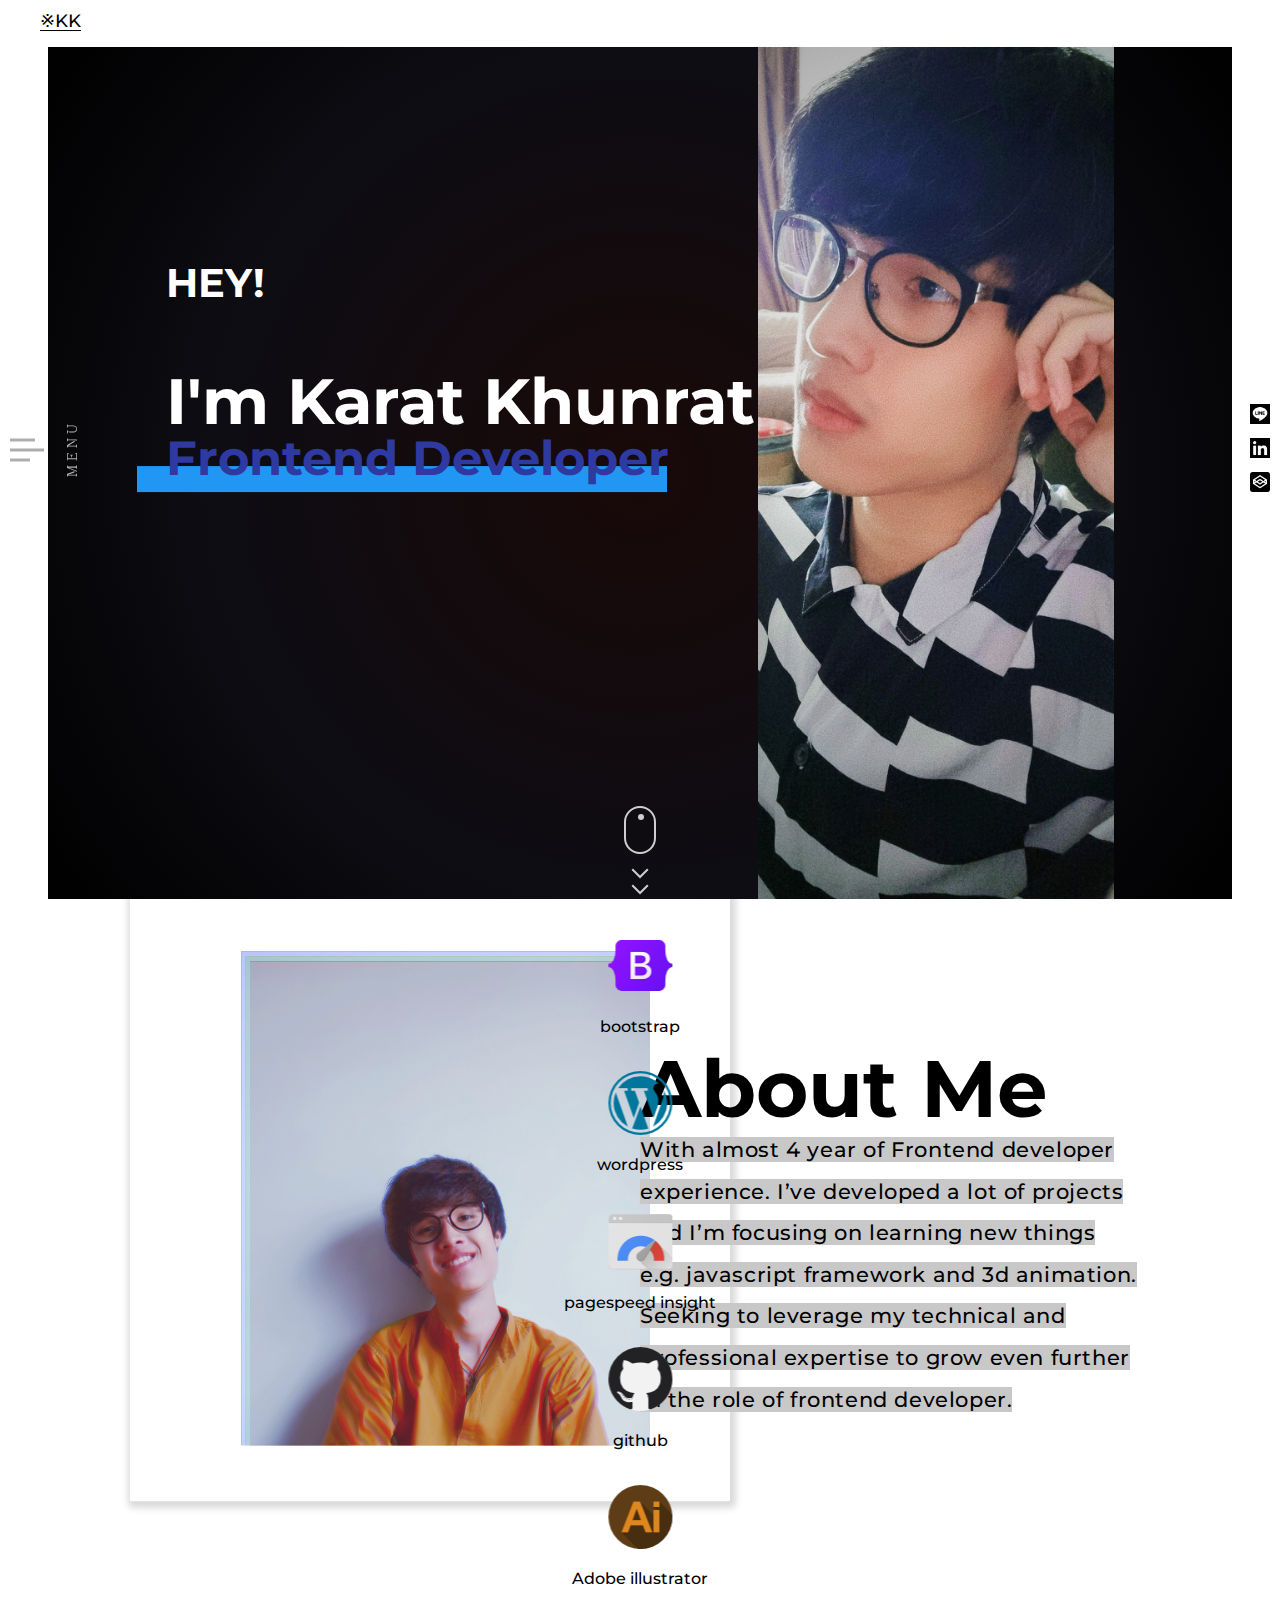
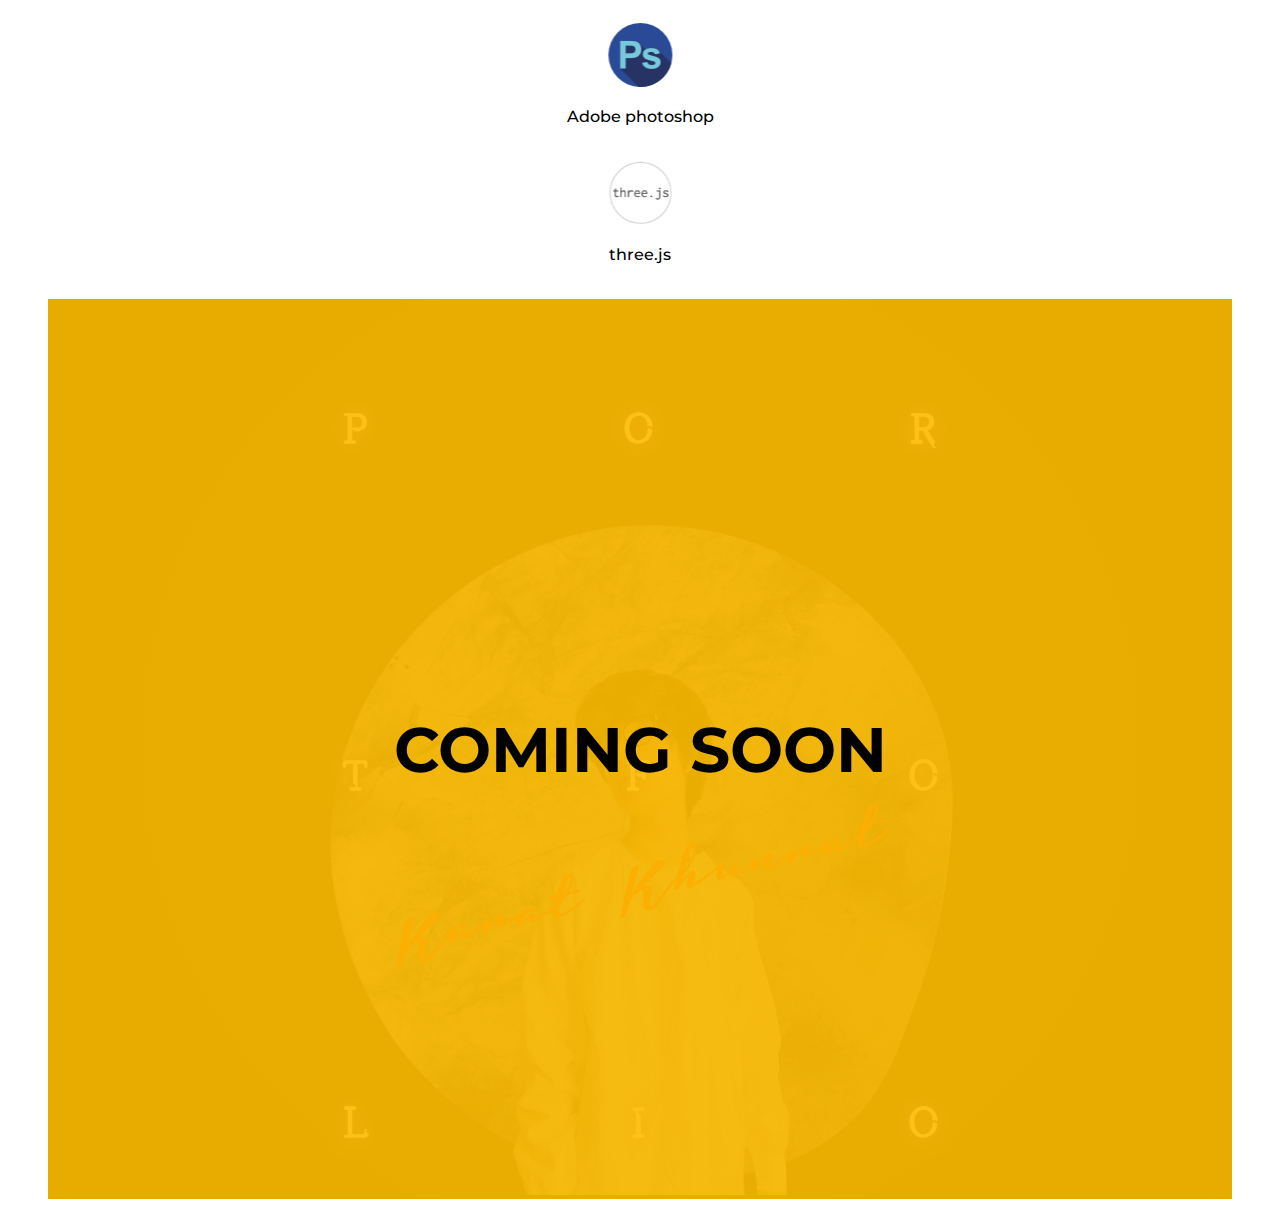
==== commit 43c41b42: "fix bootstrap icon" ====
--- a/index.html
+++ b/index.html
@@ -143,7 +143,7 @@
                   <div class="col-6 col-md-3 col-lg-2"><div class="skills-icon-frame"><img src="sources/skill/javascript.png"/></div><p>javacript</p></div>
                   <div class="col-6 col-md-3 col-lg-2"><div class="skills-icon-frame"><img src="sources/skill/jquery.png"/></div><p>jquery</p></div>
                   <div class="col-6 col-md-3 col-lg-2"><div class="skills-icon-frame"><img src="sources/skill/php.png"/></div><p>php</p></div>
-                  <div class="col-6 col-md-3 col-lg-2"><div class="skills-icon-frame"><img src="sources/skill/bootstrap.png"/></div><p>bootstrap</p></div>
+                  <div class="col-6 col-md-3 col-lg-2"><div class="skills-icon-frame"><img src="sources/skill/bootstrap-icon.png"/></div><p>bootstrap</p></div>
                   <div class="col-6 col-md-3 col-lg-2"><div class="skills-icon-frame"><img src="sources/skill/wordpress.png"/></div><p>wordpress</p></div>
                   <div class="col-6 col-md-3 col-lg-2"><div class="skills-icon-frame"><img src="sources/skill/google-pagespeed-insights.png"/></div><p>pagespeed insight</p></div>
                   <div class="col-6 col-md-3 col-lg-2"><div class="skills-icon-frame"><img src="sources/skill/github.png"/></div><p>github</p></div>
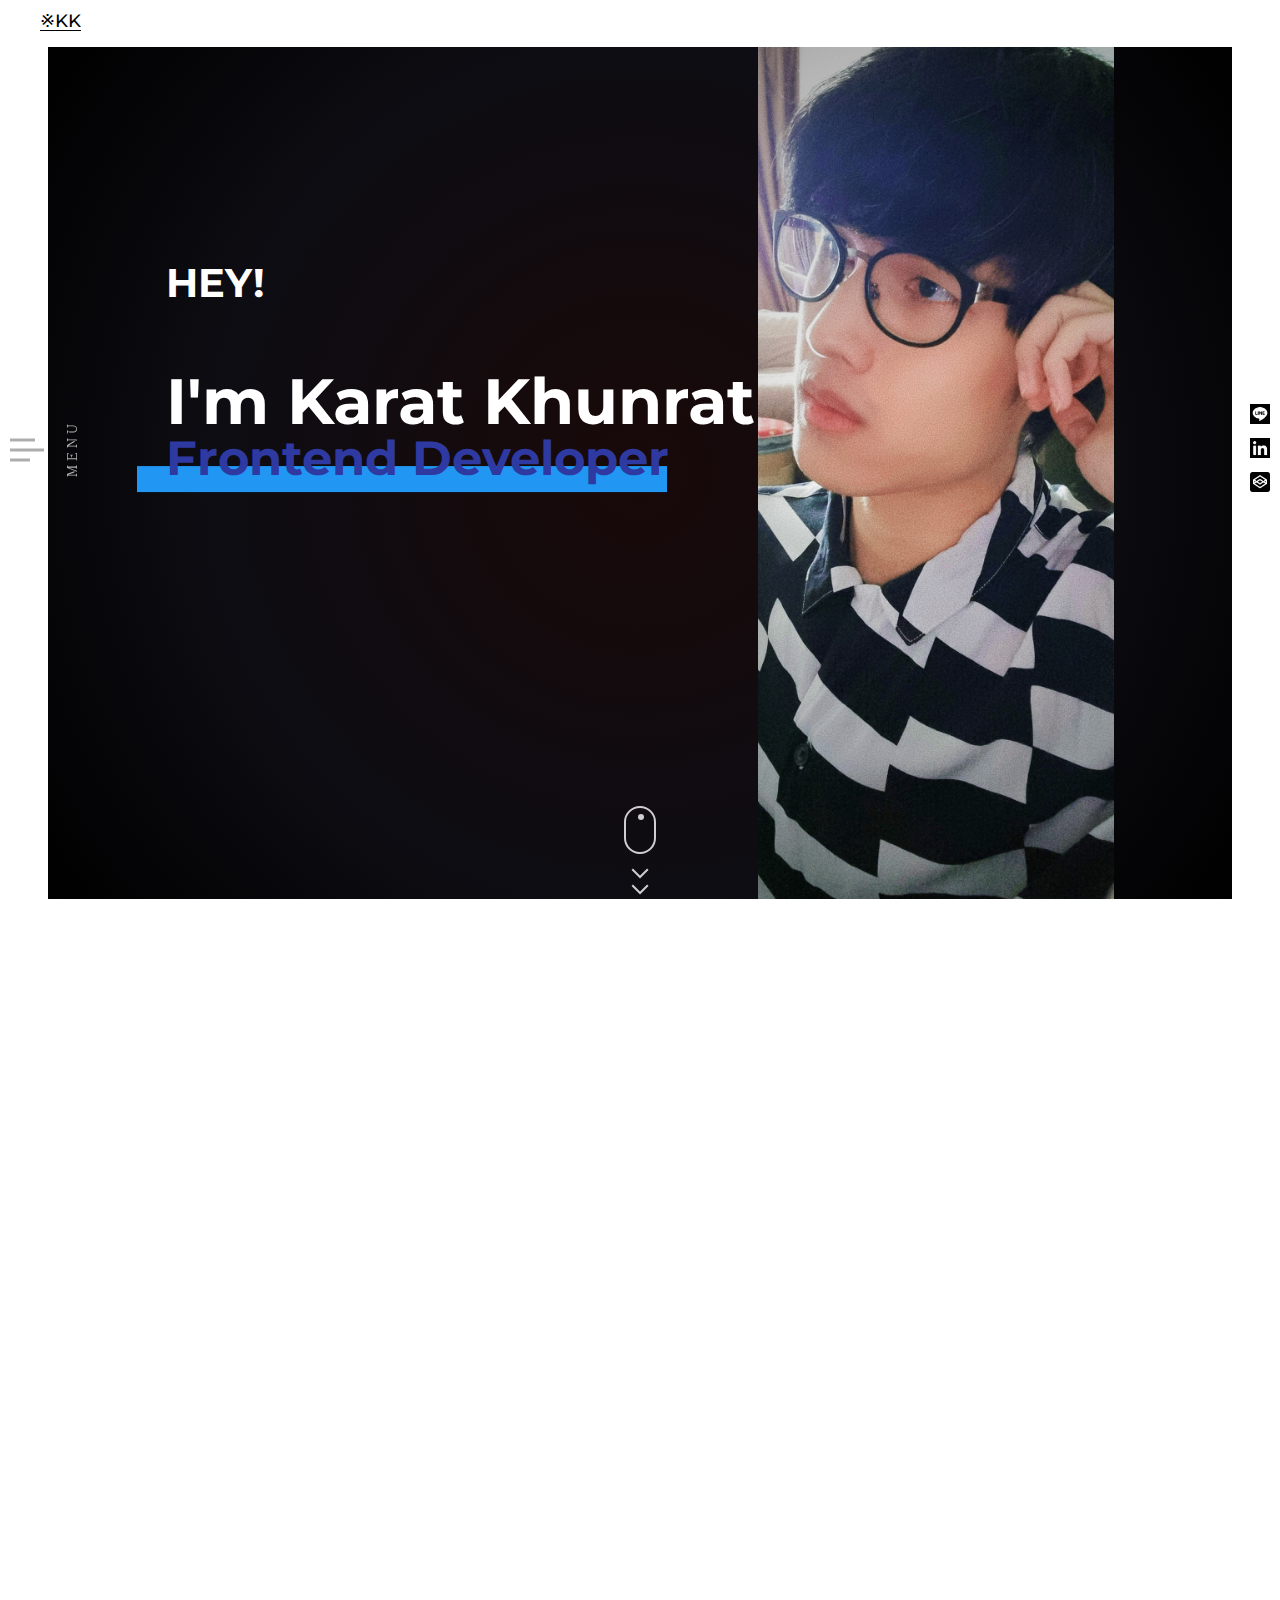
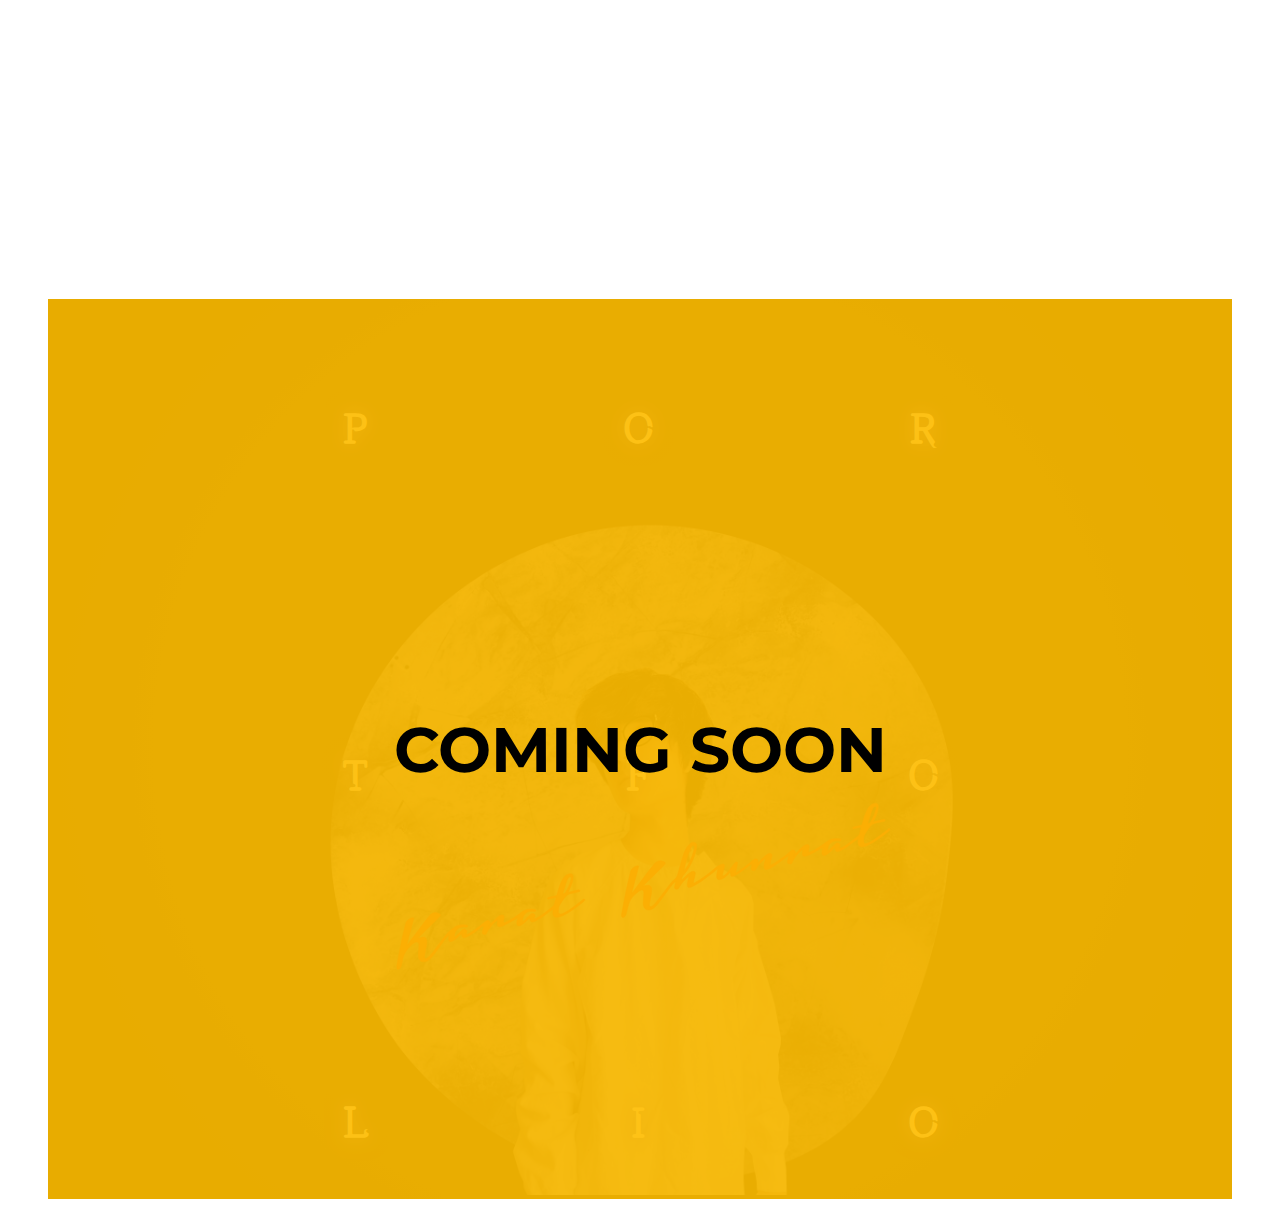
==== commit 62bec0c7: "Add pure js css animate" ====
--- a/index.html
+++ b/index.html
@@ -4,8 +4,6 @@
     <!-- Required meta tags -->
     <meta charset="utf-8">
     <meta name="viewport" content="width=device-width, initial-scale=1">
-
-
     <link rel="preconnect" href="https://fonts.googleapis.com">
     <link rel="preconnect" href="https://fonts.gstatic.com" crossorigin>
     <link href="https://fonts.googleapis.com/css2?family=Montserrat:wght@300;400;500;600;700;900&display=swap" rel="stylesheet">
@@ -17,10 +15,11 @@
     <script src="https://code.jquery.com/jquery-3.6.0.min.js" integrity="sha256-/xUj+3OJU5yExlq6GSYGSHk7tPXikynS7ogEvDej/m4=" crossorigin="anonymous"></script>
 
     <link rel="stylesheet" href="asset/style.css">
+    <link rel="stylesheet" href="asset/animate.css">
     <!-- Bootstrap CSS -->
     <link href="https://cdn.jsdelivr.net/npm/bootstrap@5.0.2/dist/css/bootstrap.min.css" rel="stylesheet" integrity="sha384-EVSTQN3/azprG1Anm3QDgpJLIm9Nao0Yz1ztcQTwFspd3yD65VohhpuuCOmLASjC" crossorigin="anonymous">
 
-    <title>Hello, world!</title>
+    <title>IL's site</title>
   </head>
   <body data-bs-spy="scroll" data-bs-target="#navbarspy" data-bs-offset="50">
     <div class="menu-content">
@@ -114,7 +113,7 @@
 
     <section id="about">
               <div class="about-header-frame">
-                  <div class="about-img">
+                  <div class="about-img hasanimate fadeup">
                       <figure class="image-frame">
                         <figure class="image image-1"></figure>
                         <figure class="image image-2"></figure>
@@ -123,7 +122,7 @@
                   </div>
               </div>
               <div class="about-details-frame">
-                <div class="about-header-text" data-text="About Me">
+                <div class="about-header-text hasanimate faderight" data-text="About Me">
                     About Me<br>
                     <p>
                     <span>
@@ -133,23 +132,23 @@
                 </div>
               </div>
               <div class="about-skills-frame">
-                <div class="skills-header-text">
+                <div class="skills-header-text hasanimate fadeup">
                   <h2>Skills</h2>
                 </div>
                 <div class="row about-skills-icon">
-                  <div class="col-6 col-md-3 col-lg-2"><div class="skills-icon-frame"><img src="sources/skill/html.png"/></div><p>html</p></div>
-                  <div class="col-6 col-md-3 col-lg-2"><div class="skills-icon-frame"><img src="sources/skill/css.png"/></div><p>css</p></div>
-                  <div class="col-6 col-md-3 col-lg-2"><div class="skills-icon-frame"><img src="sources/skill/sass.png"/></div><p>sass</p></div>
-                  <div class="col-6 col-md-3 col-lg-2"><div class="skills-icon-frame"><img src="sources/skill/javascript.png"/></div><p>javacript</p></div>
-                  <div class="col-6 col-md-3 col-lg-2"><div class="skills-icon-frame"><img src="sources/skill/jquery.png"/></div><p>jquery</p></div>
-                  <div class="col-6 col-md-3 col-lg-2"><div class="skills-icon-frame"><img src="sources/skill/php.png"/></div><p>php</p></div>
-                  <div class="col-6 col-md-3 col-lg-2"><div class="skills-icon-frame"><img src="sources/skill/bootstrap-icon.png"/></div><p>bootstrap</p></div>
-                  <div class="col-6 col-md-3 col-lg-2"><div class="skills-icon-frame"><img src="sources/skill/wordpress.png"/></div><p>wordpress</p></div>
-                  <div class="col-6 col-md-3 col-lg-2"><div class="skills-icon-frame"><img src="sources/skill/google-pagespeed-insights.png"/></div><p>pagespeed insight</p></div>
-                  <div class="col-6 col-md-3 col-lg-2"><div class="skills-icon-frame"><img src="sources/skill/github.png"/></div><p>github</p></div>
-                  <div class="col-6 col-md-3 col-lg-2"><div class="skills-icon-frame"><img src="sources/skill/illustrator.png"/></div><p>Adobe illustrator</p></div>
-                  <div class="col-6 col-md-3 col-lg-2"><div class="skills-icon-frame"><img src="sources/skill/photoshop.png"/></div><p>Adobe photoshop</p></div>
-                  <div class="col-6 col-md-3 col-lg-2"><div class="skills-icon-frame"><img src="sources/skill/threejs.png"/></div><p>three.js</p></div>
+                  <div class="col-6 col-md-3 col-lg-2 hasanimate fadeup"><div class="skills-icon-frame"><img src="sources/skill/html.png"/></div><p>html</p></div>
+                  <div class="col-6 col-md-3 col-lg-2 hasanimate fadeup"><div class="skills-icon-frame"><img src="sources/skill/css.png"/></div><p>css</p></div>
+                  <div class="col-6 col-md-3 col-lg-2 hasanimate fadeup"><div class="skills-icon-frame"><img src="sources/skill/sass.png"/></div><p>sass</p></div>
+                  <div class="col-6 col-md-3 col-lg-2 hasanimate fadeup"><div class="skills-icon-frame"><img src="sources/skill/javascript.png"/></div><p>javacript</p></div>
+                  <div class="col-6 col-md-3 col-lg-2 hasanimate fadeup"><div class="skills-icon-frame"><img src="sources/skill/jquery.png"/></div><p>jquery</p></div>
+                  <div class="col-6 col-md-3 col-lg-2 hasanimate fadeup"><div class="skills-icon-frame" ><img src="sources/skill/php.png"/></div><p>php</p></div>
+                  <div class="col-6 col-md-3 col-lg-2 hasanimate fadeup"><div class="skills-icon-frame"><img src="sources/skill/bootstrap-icon.png"/></div><p>bootstrap</p></div>
+                  <div class="col-6 col-md-3 col-lg-2 hasanimate fadeup"><div class="skills-icon-frame"><img src="sources/skill/wordpress.png"/></div><p>wordpress</p></div>
+                  <div class="col-6 col-md-3 col-lg-2 hasanimate fadeup"><div class="skills-icon-frame"><img src="sources/skill/google-pagespeed-insights.png"/></div><p>pagespeed insight</p></div>
+                  <div class="col-6 col-md-3 col-lg-2 hasanimate fadeup"><div class="skills-icon-frame"><img src="sources/skill/github.png"/></div><p>github</p></div>
+                  <div class="col-6 col-md-3 col-lg-2 hasanimate fadeup"><div class="skills-icon-frame" ><img src="sources/skill/illustrator.png"/></div><p>Adobe illustrator</p></div>
+                  <div class="col-6 col-md-3 col-lg-2 hasanimate fadeup"><div class="skills-icon-frame"><img src="sources/skill/photoshop.png"/></div><p>Adobe photoshop</p></div>
+                  <div class="col-6 col-md-3 col-lg-2 hasanimate fadeup"><div class="skills-icon-frame"><img src="sources/skill/threejs.png"/></div><p>three.js</p></div>
                 </div>
               </div>
     </section>
@@ -174,32 +173,6 @@
          <svg version="1.1" id="Layer_1" xmlns="http://www.w3.org/2000/svg" xmlns:xlink="http://www.w3.org/1999/xlink" x="0px" y="0px" viewBox="0 0 1066.03 119.77" style="enable-background:new 0 0 1066.03 119.77;" xml:space="preserve" width="100%" height="100%"> <style type="text/css"> .st0{fill:#CC2027;stroke:#CC2027;stroke-miterlimit:10;}</style> <path xmlns="http://www.w3.org/2000/svg" class="st0 svg-elem-1" d="M32.82,73.99c-0.36,0.89-0.94,1.14-1.79,0.6c0.34-0.45,0.68-0.91,1.03-1.36 C32.32,73.48,32.57,73.74,32.82,73.99z"></path> <path xmlns="http://www.w3.org/2000/svg" class="st0 svg-elem-2" d="M1.74,119.77c-1.94-1.96-2.2-3.99-1.06-6.64C12.8,84.94,25.25,56.89,39.36,29.62c2.55-4.93,11-8.7,16.65-7.85 c3.56,0.53,1.78,2.4,1.02,3.85c-5.22,10-10.53,19.96-15.78,29.95c-3.09,5.87-6.13,11.77-9.19,17.66c-0.34,0.45-0.68,0.91-1.03,1.36 c0.84,0.54,1.42,0.29,1.79-0.6c15.71-13.31,31.4-26.65,47.16-39.89c3.94-3.31,8.07-6.41,12.24-9.42c5.83-4.19,13.28-3.86,18.85,0.64 c3.66,2.95,3.53,5-0.56,7.53C93.09,43.63,75.64,54.39,57.3,65.71c3.8,0,6.54-0.2,9.25,0.04c5.57,0.49,7.99,3.46,7.36,9.02 c-0.66,5.86-3.32,11.08-5.67,16.38c-2.01,4.54-4.11,9.05-6.02,13.64c-0.69,1.65-1.35,3.67,0.16,5.15c1.73,1.69,3.78,0.67,5.58-0.14 c5.06-2.27,9.25-5.83,13.51-9.27c10.08-8.12,19.26-17.32,29.91-24.75c2.09,0.12,2.28,1.59,2.27,3.21 c-11.97,10.29-23.19,21.45-35.79,31c-5.19,3.94-10.67,7.39-17.73,6.76c-8.07-0.71-11.64-4.88-10.77-12.89 c0.64-5.83,2.9-11.23,4.54-16.79c0.75-2.54,1.67-5.06,2.19-7.65c1.01-5.07-1.16-7.22-6.31-6.42c-3.52,0.55-6.43,2.43-9.5,4.13 c-11.91,6.57-20.77,15.71-25.67,28.55c-1,2.62-2.84,4.91-3.85,7.52c-1.19,3.07-3.23,5.11-6.04,6.56 C3.74,119.77,2.74,119.77,1.74,119.77z"></path> <path xmlns="http://www.w3.org/2000/svg" class="st0 svg-elem-3" d="M120.29,74.55c0.24-0.42,0.59-0.85,1.04-0.42c0.16,0.16-0.13,0.78-0.22,1.19 C120.84,75.07,120.57,74.81,120.29,74.55z"></path> <path xmlns="http://www.w3.org/2000/svg" class="st0 svg-elem-4" d="M113.66,78.97c0.01-1.61-0.18-3.08-2.27-3.21c7.38-6.9,16.25-11.54,25.4-15.36c8.17-3.41,16.64-1.97,24.75,1.34 c1.55,0.63,2.76,1.56,1.97,3.35c-0.64,1.46-2.06,1.41-3.44,1c-2.07-0.62-4.11-1.33-6.22-1.77c-10.57-2.25-20.65,5.2-22.05,16.85 c6.99-3.02,12.72-7.48,18.9-11.1c1.99-1.17,3.95-1.86,5.98-0.2c1.54,1.26,3.54,2.61,2.97,4.78c-0.52,1.96-2.01,3.67-3.19,5.68 c3.5,1.39,6.42-0.03,9.28-1c11.93-4.03,23.29-9.42,34.56-14.98c1.63-0.81,3.2-1.54,5.08-1.66c4.66-0.31,6.5,1.89,5.3,6.55 c-0.39,0.52-0.78,1.04-1.17,1.56c0.11,0.45,0.21,0.9,0.32,1.35c0.22-0.36,0.44-0.71,0.66-1.07c0.47-0.26,0.94-0.52,1.42-0.78 c4.81-2.82,9.08-6.55,14.39-8.52c2.42,1.62-0.07,3.4,0.16,5.1c-8.34,2.81-14.79,8.48-21.23,14.11c-2.44,2.13-4.77,4.44-6.63,7.2 c-1.79,2.66-4.3,1.81-6.55,0.48c-2.39-1.41-2.65-3.37-1.34-5.78c1.41-2.58,2.61-5.27,3.9-7.91c0.42-0.85,1.42-1.85,0.51-2.63 c-1.14-0.98-2.39-0.05-3.49,0.58c-6.9,3.98-14.33,6.77-21.76,9.5c-4.35,1.6-8.82,2.98-13.34,3.95c-7.48,1.6-10.29-1.19-8.77-9.13 c-4.08,2.29-7.71,4.4-11.4,6.39c-3.2,1.73-6.4,3.53-10.03,4.27c-6.53,1.34-8.93-1.17-7.09-7.47c0.51-1.75,1.23-3.43,1.85-5.14 c0.08-0.41,0.38-1.04,0.22-1.19c-0.44-0.43-0.79,0-1.04,0.42C118.08,76.03,115.87,77.5,113.66,78.97z M207.03,74.23 c0.26-0.14,0.52-0.28,0.77-0.42c-0.14-0.21-0.26-0.43-0.43-0.6c-0.03-0.03-0.37,0.11-0.38,0.2 C206.96,73.67,207.01,73.95,207.03,74.23z"></path> <path xmlns="http://www.w3.org/2000/svg" class="st0 svg-elem-5" d="M207.03,74.23c-0.02-0.28-0.08-0.56-0.04-0.83c0.01-0.09,0.35-0.23,0.38-0.2c0.17,0.17,0.29,0.4,0.43,0.6 C207.55,73.95,207.29,74.09,207.03,74.23z"></path> <path xmlns="http://www.w3.org/2000/svg" class="st0 svg-elem-6" d="M211.92,70.31c-0.47,0.26-0.94,0.52-1.42,0.78c-0.33-0.09-0.66-0.19-0.98-0.28c0.39-0.52,0.78-1.04,1.17-1.56 C211.1,69.61,211.51,69.96,211.92,70.31z"></path> <path xmlns="http://www.w3.org/2000/svg" class="st0 svg-elem-7" d="M226.48,66.89c-0.24-1.69,2.25-3.47-0.16-5.1c3.12-2.37,6.65-3.72,10.54-3.87c4.66-0.18,6.36,2.28,4.68,6.62 c-0.78,2.01-1.9,3.88-2.62,5.91c-1.41,3.95-0.65,4.82,3.47,3.91c12.68-2.8,24.92-6.99,36.62-12.59c9.24-4.42,18.32-3.71,27.53-0.32 c1.55,0.57,3.55,1.22,2.79,3.37c-0.86,2.44-3.02,1.49-4.67,0.95c-3.17-1.04-6.32-2-9.72-1.87c-8.76,0.34-16.92,8.27-17.16,17.19 c6.68-3.06,12.36-7.36,18.47-10.91c3.73-2.17,8.24-0.47,9.16,3.31c0.71,2.93-2.61,4.07-3.07,7.37c9.92-0.05,17.9-5.49,26.64-8.19 c1.94,0.16,2.53,1.36,2.4,3.11c-9.19,4.68-18.8,8.29-28.84,10.58c-7.55,1.72-10.37-0.87-9.37-8.51c-3.97,1.19-7,3.75-10.43,5.5 c-3.99,2.04-7.84,4.42-12.41,4.9c-4.63,0.49-6.51-1.52-5.8-6.13c0.54-3.49,2.45-6.46,3.83-9.65c-1.31-1.22-2.47-0.36-3.67,0.03 c-9.13,2.99-18.2,6.21-27.72,7.85c-0.33,0.06-0.64,0.19-0.97,0.23c-8.95,0.93-15.06,1.39-9.66-11.27 C226.62,68.61,226.44,67.71,226.48,66.89z"></path> <path xmlns="http://www.w3.org/2000/svg" class="st0 svg-elem-8" d="M209.52,70.82c0.33,0.09,0.66,0.19,0.98,0.28c-0.22,0.36-0.44,0.71-0.66,1.07 C209.73,71.71,209.63,71.27,209.52,70.82z"></path> <path xmlns="http://www.w3.org/2000/svg" class="st0 svg-elem-9" d="M328.96,72.67c4.32-2.09,8.5-4.55,12.98-6.16c5.06-1.82,8.28-4.96,10.17-9.9c1.06-2.75,2.67-5.29,4.44-8.69 c-5.19,0-9.89-0.01-14.59,0c-1.36,0-3.12,0.03-3.29-1.49c-0.21-2,1.74-2.16,3.21-2.19c3.99-0.09,8.01-0.31,11.97,0.03 c3.66,0.31,5.58-0.94,7.25-4.28c4.62-9.22,9.85-18.11,16.89-25.76c4.15-4.51,8.9-8.07,15.4-8.15c6.66-0.08,8.79,2.61,7.13,9.04 c-2.27,8.74-7.56,15.79-12.95,22.78c-1.09,1.41-2.21,2.79-3.95,4.99c6.22,0,11.61-0.01,17,0c1.66,0,3.33-0.01,4.99,0.09 c1.21,0.07,2.45,0.5,2.57,1.87c0.16,1.83-1.36,2.13-2.7,2.16c-4.32,0.1-8.7,0.5-12.97,0.02c-8.45-0.95-14.93,1.4-21.21,7.63 c-5.98,5.94-13.29,10.45-15.6,19.25c-0.74,2.82-2.6,5.83-0.07,8.47c2.23,2.33,5.29,1.57,8.04,0.96 c14.56-3.24,27.68-10.16,41.18-16.11c1.97-0.87,3.93-1.79,5.87-2.73c1.02-0.49,1.98-0.52,2.67,0.42c0.93,1.27,0,2.16-0.86,2.94 c-0.48,0.44-1.1,0.75-1.69,1.05c-15.86,8.08-32.06,15.27-49.52,19.27c-3.12,0.72-6.27,0.83-9.42,0.75 c-7.92-0.21-11.1-4.51-9.06-12.16c0.51-1.9,1.15-3.76,2.02-6.57c-4.98,2.05-9.27,3.8-13.55,5.56 C331.49,74.03,330.9,72.83,328.96,72.67z M371.69,43.42c3.06,0.46,4.99,0.3,6.68-1.6c6.07-6.86,11.83-13.95,15.91-22.19 c1-2.01,3.57-4.81,1.02-6.54c-2.45-1.66-4.85,0.97-6.73,2.88c-0.81,0.83-1.59,1.71-2.26,2.65C380.8,26.31,376.83,34.89,371.69,43.42 z"></path> <path xmlns="http://www.w3.org/2000/svg" class="st0 svg-elem-10" d="M513.35,74.06c-0.17,0.44-0.41,0.94-0.93,0.54c-0.14-0.11,0.15-0.78,0.24-1.2 C512.9,73.61,513.13,73.83,513.35,74.06z"></path> <path xmlns="http://www.w3.org/2000/svg" class="st0 svg-elem-11" d="M596.7,77.16c-11.39,9.92-22.71,19.92-34.19,29.74c-4.54,3.88-9.36,7.48-15.23,9.21 c-12.05,3.55-19.74-3.47-16.75-15.53c1.67-6.74,4.14-13.28,5.95-20c1.71-6.35-1.23-9.64-7.22-7.12 c-11.11,4.67-21.94,10.23-28.2,21.44c-3.31,5.93-6.6,11.89-9.5,18.03c-1.46,3.09-3.3,5.45-6.38,6.85c-1,0-2,0-3,0 c-1.86-2.05-1.97-4.17-0.86-6.74c12.21-28.27,24.66-56.44,38.85-83.79c2.44-4.7,11.73-8.58,16.84-7.46c3.17,0.7,1.39,2.42,0.76,3.64 c-3.95,7.65-8.02,15.24-12.02,22.87c-4.38,8.36-8.74,16.73-13.1,25.1c-0.09,0.42-0.38,1.09-0.24,1.2c0.52,0.41,0.76-0.1,0.93-0.54 c13.53-11.51,27-23.08,40.62-34.49c6.11-5.12,12.39-10.04,18.78-14.81c5.73-4.28,12.63-4.05,18.44,0.16 c4.21,3.05,4.11,5.3-0.38,8.09C574.61,43.11,558.4,53.2,542.2,63.29c-0.92,0.57-1.8,1.22-3.53,2.4c3.48,0,5.89-0.16,8.28,0.03 c5.96,0.49,8.6,3.91,7.55,9.77c-1.18,6.61-4.22,12.53-7.03,18.54c-1.75,3.75-3.29,7.6-4.8,11.45c-0.6,1.53-1.13,3.3,0.46,4.6 c1.48,1.2,3.12,0.62,4.72,0.02c3.47-1.3,6.5-3.38,9.31-5.69c11.28-9.3,22.46-18.71,33.71-28.05c1.26-1.05,2.72-1.86,4.09-2.79 C595.07,74.99,595.06,76.48,596.7,77.16z"></path> <path xmlns="http://www.w3.org/2000/svg" class="st0 svg-elem-12" d="M629.32,53.19c-0.32,0.18-0.64,0.35-0.96,0.53c-0.27-0.53-0.01-0.82,0.45-1.02 C628.98,52.86,629.15,53.02,629.32,53.19z"></path> <path xmlns="http://www.w3.org/2000/svg" class="st0 svg-elem-13" d="M620.32,71.15c-0.23,0.43-0.56,0.87-1.02,0.45c-0.16-0.15,0.13-0.79,0.21-1.2 C619.78,70.64,620.05,70.9,620.32,71.15z"></path> <path xmlns="http://www.w3.org/2000/svg" class="st0 svg-elem-14" d="M596.7,77.16c-1.64-0.69-1.63-2.17-1.74-3.59c2.8-2.9,6.15-5.23,9.78-6.69c5.05-2.02,7.65-5.83,10.05-10.3 c5.49-10.23,11.16-20.36,16.92-30.43C637.9,15.31,644.7,4.98,656.99,0c1.33,0,2.66,0,4,0c5.43,2.38,6.22,4.06,4.45,10.25 c-2.34,8.21-6.68,15.44-11.49,22.39c-7.97,11.52-17.35,21.74-28.87,29.79c-2.95,2.06-4.17,4.99-5.57,7.96 c-0.08,0.42-0.37,1.05-0.21,1.2c0.46,0.42,0.79-0.02,1.02-0.45c5.66-3.43,11.01-7.38,17.14-10.01c1.67-0.72,3.38-1.39,5.13-1.88 c2.49-0.7,5.2-0.9,6.97,1.21c1.67,2,0.72,4.43-0.34,6.57c-2.06,4.15-4.2,8.27-6.23,12.44c-0.48,0.98-1.55,2.11-0.65,3.16 c0.85,0.99,2.25,0.36,3.3,0.08c8.03-2.13,15.71-5.21,23.31-8.53c2.28-0.99,4.59-1.91,6.88-2.86c0.05,1.44,0.1,2.88,0.14,4.32 c-12.7,5.71-25.41,11.43-39.11,14.32c-7.97,1.68-10.38-1.28-7.49-8.89c1.68-4.43,3.91-8.65,6.47-14.19 c-9.88,5.09-18.03,10.42-24.54,17.97c-1.62,1.88-3,3.36-5.74,2.95c-4-0.59-5.24-2.35-3.71-6.07c1.3-3.17,2.83-6.25,4.52-9.93 C602,72.37,599.83,75.67,596.7,77.16z M629.32,53.19c12.18-10.09,21.43-22.54,28.77-36.42c1.57-2.97,5.32-7.28,1.88-9.54 c-3.15-2.07-6.27,2.58-8.49,5.35c-9.75,12.12-16.12,26.18-22.66,40.12c-0.47,0.2-0.72,0.5-0.46,1.02 C628.68,53.54,629,53.37,629.32,53.19z"></path> <path xmlns="http://www.w3.org/2000/svg" class="st0 svg-elem-15" d="M721.33,78.22c0.43-0.3,0.73-1.21,1.35-0.6c0.22,0.21-0.19,1.07-0.32,1.64 C722.02,78.91,721.67,78.56,721.33,78.22z"></path> <path xmlns="http://www.w3.org/2000/svg" class="st0 svg-elem-16" d="M764.86,68.85c0.01,1.36,0.02,2.73,0.03,4.09c-10.83,5.66-22.02,10.44-33.73,13.94 c-1.26,0.38-2.56,0.71-3.86,0.86c-5.86,0.69-7.09-0.84-5.42-6.57c0.19-0.63,0.33-1.28,0.49-1.92c0.12-0.56,0.54-1.42,0.32-1.64 c-0.62-0.61-0.92,0.3-1.35,0.6c-5.9,4.34-11.85,8.6-19.3,9.87c-9.25,1.58-12.37-2.04-9.16-10.77c1.36-3.72,3.19-7.26,5.28-11.92 c-8.01,3.3-14.6,7.94-22.17,10.27c-0.05-1.44-0.1-2.88-0.14-4.32c9.84-4.27,18.63-10.96,29.54-12.79c2.51-0.42,5.38-1.13,7.11,0.75 c1.96,2.14-0.01,4.75-0.99,6.93c-1.77,3.93-3.86,7.71-5.78,11.58c-0.65,1.3-1.82,2.93-0.57,4.07c1.11,1.02,2.79-0.04,4.14-0.56 c4.76-1.82,8.43-5.25,12.26-8.43c4.47-3.72,8.87-7.52,13.41-11.16c1.41-1.13,3.32-2.23,5.04-1.07c2.2,1.47,0.29,3.44-0.3,4.86 c-2.21,5.32-4.77,10.5-7.62,16.63C744.27,79.16,754.21,73.11,764.86,68.85z"></path> <path xmlns="http://www.w3.org/2000/svg" class="st0 svg-elem-17" d="M798.36,67.16c0.4,0.01,0.8,0.02,1.19,0.03c-0.15,0.31-0.31,0.63-0.46,0.94 C798.84,67.81,798.6,67.48,798.36,67.16z"></path> <path xmlns="http://www.w3.org/2000/svg" class="st0 svg-elem-18" d="M783.35,71.52c-0.43,0.18-1.08,0.64-1.24,0.5c-0.75-0.61-0.12-1.1,0.34-1.55 C782.75,70.83,783.05,71.17,783.35,71.52z"></path> <path xmlns="http://www.w3.org/2000/svg" class="st0 svg-elem-19" d="M873.74,68.59c-8.19,5.66-16.65,10.97-22.35,19.53c-1.93,2.89-4.7,1.73-7.14,0.44 c-2.38-1.26-2.55-3.14-1.43-5.44c1.55-3.19,2.95-6.46,4.97-10.91c-8.28,3.43-15.2,6.37-22.19,9.17c-7.23,2.9-14.43,5.92-22.04,7.75 c-1.92,0.46-3.92,0.78-5.89,0.79c-4.48,0.02-5.86-1.76-5.15-6.3c0.89-5.71,4.36-10.33,6.57-15.48c0.15-0.31,0.31-0.63,0.46-0.94 c-0.4-0.01-0.8-0.02-1.19-0.03c-8.57,4.67-16.88,9.71-23.27,17.27c-2.23,2.64-4.6,2-7.1,0.87c-2.78-1.26-2.63-3.41-1.64-5.81 c0.93-2.27,1.76-4.57,2.63-6.86c-1.65-1.61-2.73,0.75-4.09,0.31c-0.01-1.36-0.02-2.73-0.03-4.09c3.35-1.78,6.69-3.59,10.06-5.33 c2.7-1.4,5.1-0.74,7.36,1.11c2.34,1.92,0.79,3.88,0.17,5.85c-0.46,0.45-1.09,0.93-0.34,1.55c0.17,0.14,0.82-0.32,1.24-0.5 c4.9-3.09,9.77-6.23,14.72-9.24c1.69-1.03,3.51-1.88,5.37-2.55c3.28-1.19,7.11-2.74,9.84,0.06c2.85,2.93-0.03,6.15-1.32,9.09 c-1.97,4.51-4.92,8.59-6.26,13.68c3.83,0.37,7.05-1.09,10.23-2.27c13.34-4.92,26.7-9.82,38.91-17.3c2.73-1.67,5.12-0.62,7.31,1.07 c2.63,2.03,0.88,4.11-0.13,6.14c-0.31,0.44-0.61,0.89-0.92,1.33c0.78,0.43,1.39,0.33,1.77-0.54c3.57-2.22,7.14-4.45,10.71-6.67 C873.64,65.75,873.69,67.17,873.74,68.59z M858.29,75.22c0.26-0.14,0.51-0.28,0.77-0.42c-0.14-0.2-0.26-0.43-0.43-0.6 c-0.03-0.03-0.37,0.11-0.38,0.19C858.21,74.67,858.27,74.95,858.29,75.22z"></path> <path xmlns="http://www.w3.org/2000/svg" class="st0 svg-elem-20" d="M858.29,75.22c-0.02-0.28-0.07-0.55-0.04-0.82c0.01-0.09,0.34-0.23,0.38-0.19c0.17,0.17,0.29,0.39,0.43,0.6 C858.8,74.94,858.54,75.08,858.29,75.22z"></path> <path xmlns="http://www.w3.org/2000/svg" class="st0 svg-elem-21" d="M862.88,71c-0.38,0.87-0.99,0.97-1.77,0.54c0.31-0.44,0.61-0.89,0.92-1.33C862.31,70.48,862.6,70.74,862.88,71z "></path> <path xmlns="http://www.w3.org/2000/svg" class="st0 svg-elem-22" d="M873.74,68.59c-0.05-1.42-0.1-2.84-0.15-4.25c4.46-2.9,8.99-5.73,14.41-6.35c5.48-0.63,7.48,2.1,5.41,7.16 c-0.82,1.99-1.9,3.87-2.63,5.89c-1.14,3.15-0.09,4.25,3.29,3.47c12.97-2.98,25.49-7.28,37.52-12.95c9.24-4.35,18.35-3.41,27.5,0.12 c1.47,0.57,2.99,1.33,2.35,3.16c-0.6,1.74-2.22,1.69-3.78,1.22c-2.06-0.62-4.11-1.35-6.21-1.78c-10.6-2.2-21.51,6.08-21.53,16.66 c6.58-2.76,12.1-7.03,18.01-10.59c2.75-1.66,5.11-2.11,7.58,0.4c1.96,2,3.06,3.91,0.7,6.39c-0.75,0.79-1.7,1.64-1.46,3.62 c7.62,0.45,13.96-3.92,20.91-5.81c0.01,1.36,0.02,2.73,0.03,4.09c-6.65,3.45-13.75,5.65-21,7.29c-7.77,1.75-10.51-0.79-9.39-8.96 c-4.03,2.28-7.71,4.41-11.44,6.43c-3.2,1.74-6.39,3.51-10.04,4.19c-6.2,1.15-8.61-1.28-6.9-7.36c0.83-2.96,2.34-5.74,3.88-9.39 c-5.7,1.83-10.79,3.55-15.93,5.09c-7.14,2.14-14.26,4.45-21.81,4.58c-6.32,0.1-7.96-2.22-6-8.35c0.59-1.86,1.42-3.64,2.32-5.91 C876.89,66.42,875.5,68.12,873.74,68.59z"></path> <path xmlns="http://www.w3.org/2000/svg" class="st0 svg-elem-23" d="M1066.03,65.88c-0.57,1.49-1.72,2.38-3.1,3.07c-15.88,8.04-32.06,15.33-49.56,19.18 c-2.73,0.6-5.6,0.8-8.41,0.81c-9.07,0.04-12.29-4.45-9.77-13.18c0.44-1.51,1.6-2.89,1.07-5.17c-6.97,2.86-13.77,5.66-20.57,8.45 c-0.01-1.36-0.02-2.73-0.03-4.09c6.76-3.16,13.44-6.52,20.33-9.38c3.46-1.44,5.66-3.52,7.1-6.93c1.46-3.47,3.43-6.73,5.51-10.72 c-5.3,0-10.04,0.02-14.79-0.01c-1.31-0.01-2.99,0.09-3.05-1.71c-0.06-1.79,1.68-1.91,2.94-1.94c4.33-0.11,8.67-0.24,12.98,0 c3.04,0.17,4.68-0.79,6.11-3.63c4.49-8.91,9.54-17.52,16.09-25.13c3.86-4.48,8.26-8.26,14.37-9.26c8.29-1.36,11.61,2.22,9.05,10.17 c-3.17,9.84-9.54,17.79-16.75,26.5c6.74,0,12.74-0.08,18.74,0.04c2.16,0.04,5.73-0.97,5.82,2.01c0.1,3.22-3.52,2.04-5.6,2.14 c-7.62,0.36-16.01-2.09-22.66,0.92c-6.46,2.92-11.61,9.21-17.27,14.07c-4.95,4.26-7.12,10.71-7.91,17.23 c-0.42,3.48,2.18,4.56,5.2,4.48c4.2-0.11,8.2-1.26,12.13-2.64c12.56-4.4,24.58-10.05,36.66-15.58 C1062.43,64.75,1064.43,62.62,1066.03,65.88z M1023.62,43.49c2.97,0.38,5.07,0.28,6.89-1.78c5.95-6.72,11.56-13.7,15.64-21.72 c1.06-2.07,3.92-5.05,1.1-6.9c-2.65-1.74-5.11,1.21-7.02,3.27c-1.23,1.33-2.43,2.76-3.35,4.31 C1032.51,28.08,1028.23,35.54,1023.62,43.49z"></path> </svg>
       </div>
     </section>
-
-    <!-- <style>
-        .left-col p{
-          font-size: 0.9rem;
-          font-family: 'Montserrat' , sans-serif;
-          font-weight: 700;
-        }
-        .right-col p{
-          font-size: 0.9rem;
-          font-family: 'Montserrat' , sans-serif;
-          font-weight: 700;
-        }
-    </style>
-    <footer>
-      <div class="row">
-        <div class="col-6 col-md-3 left-col">
-            <p>Contact</p>
-        </div>
-        <div class="col-6 col-md-5 right-col">
-          <p>
-            093-587-9944<br>
-            infx@live.se
-          </p>
-        </div>
-      </div>
-    </footer> -->
 
     <script>
       function randomimg(){
@@ -243,6 +216,38 @@
     </script>
     <script src="https://cdn.jsdelivr.net/npm/bootstrap@5.0.2/dist/js/bootstrap.bundle.min.js" integrity="sha384-MrcW6ZMFYlzcLA8Nl+NtUVF0sA7MsXsP1UyJoMp4YLEuNSfAP+JcXn/tWtIaxVXM" crossorigin="anonymous"></script>
     <script>
+      /* Animate function
+      *****************************************/
+      $(window).on('scroll load', function (){
+        	let elem = $('.hasanimate');
+        	let isAnimate = 'active';
+        	elem.each(function () {
+        	let elemOffset = $(this).offset().top;
+        	let scrollPos = $(window).scrollTop();
+        	let wh = $(window).height();
+        	if(scrollPos > elemOffset - wh + (wh / 3) ){
+        		$(this).addClass(isAnimate);
+        	}
+        });
+      });
+
+      /* smooth scroll
+      *****************************************/
+      $('a[href^="#"]').click(function(event) {
+      	var id = $(this).attr("href");
+      	var ww = $(window).outerWidth();
+      	if (ww < 751){
+      		var offset = 58;
+      	} else {
+      		var offset = 77;
+      	}
+      	var target = $(id).offset().top - offset;
+      	$('html, body').animate({scrollTop:target}, 500);
+      	event.preventDefault();
+      	return false;
+      });
+
+
       $(".menu-content-frame .left-menu .menu-list .nav-link").on('click', function(){
           $("body").removeClass("menuexpand");
       });
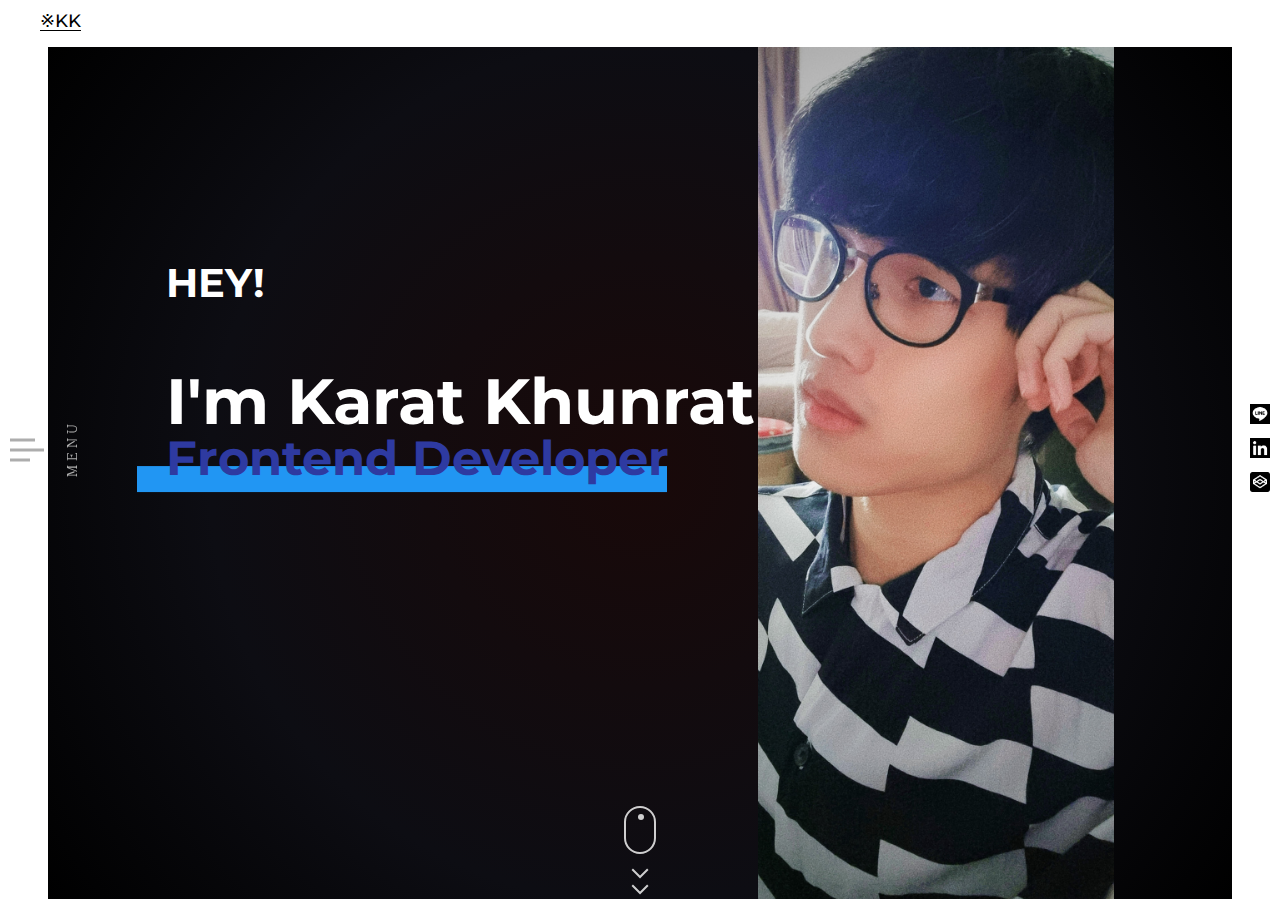
==== commit ff66969c: "Hide content" ====
--- a/index.html
+++ b/index.html
@@ -30,18 +30,18 @@
                 <li class="nav-item">
                   <a class="nav-link" href="#home">home</a>
                 </li>
-                <li class="nav-item">
+                <!-- <li class="nav-item">
                   <a class="nav-link" href="#about">about me</a>
                 </li>
                 <li class="nav-item">
                   <a class="nav-link" href="#portfolio">portfolio</a>
-                </li>
-                <li class="nav-item">
+                </li> -->
+                <!-- <li class="nav-item">
                   <a class="nav-link" href="#contact">contact</a>
                 </li>
                 <li class="nav-item">
                   <a class="nav-link" href="#playgound">my playgound</a>
-                </li>
+                </li> -->
               </ul>
               <div class="social-icon">
                 <a href="https://line.me/ti/p/~ilgenuinework" traget="_blank"><img src="sources/social/line.png"/></a>
@@ -110,7 +110,7 @@
             </div>
         </div>
     </section>
-
+<!--
     <section id="about">
               <div class="about-header-frame">
                   <div class="about-img hasanimate fadeup">
@@ -172,7 +172,7 @@
       <div class="name-svg">
          <svg version="1.1" id="Layer_1" xmlns="http://www.w3.org/2000/svg" xmlns:xlink="http://www.w3.org/1999/xlink" x="0px" y="0px" viewBox="0 0 1066.03 119.77" style="enable-background:new 0 0 1066.03 119.77;" xml:space="preserve" width="100%" height="100%"> <style type="text/css"> .st0{fill:#CC2027;stroke:#CC2027;stroke-miterlimit:10;}</style> <path xmlns="http://www.w3.org/2000/svg" class="st0 svg-elem-1" d="M32.82,73.99c-0.36,0.89-0.94,1.14-1.79,0.6c0.34-0.45,0.68-0.91,1.03-1.36 C32.32,73.48,32.57,73.74,32.82,73.99z"></path> <path xmlns="http://www.w3.org/2000/svg" class="st0 svg-elem-2" d="M1.74,119.77c-1.94-1.96-2.2-3.99-1.06-6.64C12.8,84.94,25.25,56.89,39.36,29.62c2.55-4.93,11-8.7,16.65-7.85 c3.56,0.53,1.78,2.4,1.02,3.85c-5.22,10-10.53,19.96-15.78,29.95c-3.09,5.87-6.13,11.77-9.19,17.66c-0.34,0.45-0.68,0.91-1.03,1.36 c0.84,0.54,1.42,0.29,1.79-0.6c15.71-13.31,31.4-26.65,47.16-39.89c3.94-3.31,8.07-6.41,12.24-9.42c5.83-4.19,13.28-3.86,18.85,0.64 c3.66,2.95,3.53,5-0.56,7.53C93.09,43.63,75.64,54.39,57.3,65.71c3.8,0,6.54-0.2,9.25,0.04c5.57,0.49,7.99,3.46,7.36,9.02 c-0.66,5.86-3.32,11.08-5.67,16.38c-2.01,4.54-4.11,9.05-6.02,13.64c-0.69,1.65-1.35,3.67,0.16,5.15c1.73,1.69,3.78,0.67,5.58-0.14 c5.06-2.27,9.25-5.83,13.51-9.27c10.08-8.12,19.26-17.32,29.91-24.75c2.09,0.12,2.28,1.59,2.27,3.21 c-11.97,10.29-23.19,21.45-35.79,31c-5.19,3.94-10.67,7.39-17.73,6.76c-8.07-0.71-11.64-4.88-10.77-12.89 c0.64-5.83,2.9-11.23,4.54-16.79c0.75-2.54,1.67-5.06,2.19-7.65c1.01-5.07-1.16-7.22-6.31-6.42c-3.52,0.55-6.43,2.43-9.5,4.13 c-11.91,6.57-20.77,15.71-25.67,28.55c-1,2.62-2.84,4.91-3.85,7.52c-1.19,3.07-3.23,5.11-6.04,6.56 C3.74,119.77,2.74,119.77,1.74,119.77z"></path> <path xmlns="http://www.w3.org/2000/svg" class="st0 svg-elem-3" d="M120.29,74.55c0.24-0.42,0.59-0.85,1.04-0.42c0.16,0.16-0.13,0.78-0.22,1.19 C120.84,75.07,120.57,74.81,120.29,74.55z"></path> <path xmlns="http://www.w3.org/2000/svg" class="st0 svg-elem-4" d="M113.66,78.97c0.01-1.61-0.18-3.08-2.27-3.21c7.38-6.9,16.25-11.54,25.4-15.36c8.17-3.41,16.64-1.97,24.75,1.34 c1.55,0.63,2.76,1.56,1.97,3.35c-0.64,1.46-2.06,1.41-3.44,1c-2.07-0.62-4.11-1.33-6.22-1.77c-10.57-2.25-20.65,5.2-22.05,16.85 c6.99-3.02,12.72-7.48,18.9-11.1c1.99-1.17,3.95-1.86,5.98-0.2c1.54,1.26,3.54,2.61,2.97,4.78c-0.52,1.96-2.01,3.67-3.19,5.68 c3.5,1.39,6.42-0.03,9.28-1c11.93-4.03,23.29-9.42,34.56-14.98c1.63-0.81,3.2-1.54,5.08-1.66c4.66-0.31,6.5,1.89,5.3,6.55 c-0.39,0.52-0.78,1.04-1.17,1.56c0.11,0.45,0.21,0.9,0.32,1.35c0.22-0.36,0.44-0.71,0.66-1.07c0.47-0.26,0.94-0.52,1.42-0.78 c4.81-2.82,9.08-6.55,14.39-8.52c2.42,1.62-0.07,3.4,0.16,5.1c-8.34,2.81-14.79,8.48-21.23,14.11c-2.44,2.13-4.77,4.44-6.63,7.2 c-1.79,2.66-4.3,1.81-6.55,0.48c-2.39-1.41-2.65-3.37-1.34-5.78c1.41-2.58,2.61-5.27,3.9-7.91c0.42-0.85,1.42-1.85,0.51-2.63 c-1.14-0.98-2.39-0.05-3.49,0.58c-6.9,3.98-14.33,6.77-21.76,9.5c-4.35,1.6-8.82,2.98-13.34,3.95c-7.48,1.6-10.29-1.19-8.77-9.13 c-4.08,2.29-7.71,4.4-11.4,6.39c-3.2,1.73-6.4,3.53-10.03,4.27c-6.53,1.34-8.93-1.17-7.09-7.47c0.51-1.75,1.23-3.43,1.85-5.14 c0.08-0.41,0.38-1.04,0.22-1.19c-0.44-0.43-0.79,0-1.04,0.42C118.08,76.03,115.87,77.5,113.66,78.97z M207.03,74.23 c0.26-0.14,0.52-0.28,0.77-0.42c-0.14-0.21-0.26-0.43-0.43-0.6c-0.03-0.03-0.37,0.11-0.38,0.2 C206.96,73.67,207.01,73.95,207.03,74.23z"></path> <path xmlns="http://www.w3.org/2000/svg" class="st0 svg-elem-5" d="M207.03,74.23c-0.02-0.28-0.08-0.56-0.04-0.83c0.01-0.09,0.35-0.23,0.38-0.2c0.17,0.17,0.29,0.4,0.43,0.6 C207.55,73.95,207.29,74.09,207.03,74.23z"></path> <path xmlns="http://www.w3.org/2000/svg" class="st0 svg-elem-6" d="M211.92,70.31c-0.47,0.26-0.94,0.52-1.42,0.78c-0.33-0.09-0.66-0.19-0.98-0.28c0.39-0.52,0.78-1.04,1.17-1.56 C211.1,69.61,211.51,69.96,211.92,70.31z"></path> <path xmlns="http://www.w3.org/2000/svg" class="st0 svg-elem-7" d="M226.48,66.89c-0.24-1.69,2.25-3.47-0.16-5.1c3.12-2.37,6.65-3.72,10.54-3.87c4.66-0.18,6.36,2.28,4.68,6.62 c-0.78,2.01-1.9,3.88-2.62,5.91c-1.41,3.95-0.65,4.82,3.47,3.91c12.68-2.8,24.92-6.99,36.62-12.59c9.24-4.42,18.32-3.71,27.53-0.32 c1.55,0.57,3.55,1.22,2.79,3.37c-0.86,2.44-3.02,1.49-4.67,0.95c-3.17-1.04-6.32-2-9.72-1.87c-8.76,0.34-16.92,8.27-17.16,17.19 c6.68-3.06,12.36-7.36,18.47-10.91c3.73-2.17,8.24-0.47,9.16,3.31c0.71,2.93-2.61,4.07-3.07,7.37c9.92-0.05,17.9-5.49,26.64-8.19 c1.94,0.16,2.53,1.36,2.4,3.11c-9.19,4.68-18.8,8.29-28.84,10.58c-7.55,1.72-10.37-0.87-9.37-8.51c-3.97,1.19-7,3.75-10.43,5.5 c-3.99,2.04-7.84,4.42-12.41,4.9c-4.63,0.49-6.51-1.52-5.8-6.13c0.54-3.49,2.45-6.46,3.83-9.65c-1.31-1.22-2.47-0.36-3.67,0.03 c-9.13,2.99-18.2,6.21-27.72,7.85c-0.33,0.06-0.64,0.19-0.97,0.23c-8.95,0.93-15.06,1.39-9.66-11.27 C226.62,68.61,226.44,67.71,226.48,66.89z"></path> <path xmlns="http://www.w3.org/2000/svg" class="st0 svg-elem-8" d="M209.52,70.82c0.33,0.09,0.66,0.19,0.98,0.28c-0.22,0.36-0.44,0.71-0.66,1.07 C209.73,71.71,209.63,71.27,209.52,70.82z"></path> <path xmlns="http://www.w3.org/2000/svg" class="st0 svg-elem-9" d="M328.96,72.67c4.32-2.09,8.5-4.55,12.98-6.16c5.06-1.82,8.28-4.96,10.17-9.9c1.06-2.75,2.67-5.29,4.44-8.69 c-5.19,0-9.89-0.01-14.59,0c-1.36,0-3.12,0.03-3.29-1.49c-0.21-2,1.74-2.16,3.21-2.19c3.99-0.09,8.01-0.31,11.97,0.03 c3.66,0.31,5.58-0.94,7.25-4.28c4.62-9.22,9.85-18.11,16.89-25.76c4.15-4.51,8.9-8.07,15.4-8.15c6.66-0.08,8.79,2.61,7.13,9.04 c-2.27,8.74-7.56,15.79-12.95,22.78c-1.09,1.41-2.21,2.79-3.95,4.99c6.22,0,11.61-0.01,17,0c1.66,0,3.33-0.01,4.99,0.09 c1.21,0.07,2.45,0.5,2.57,1.87c0.16,1.83-1.36,2.13-2.7,2.16c-4.32,0.1-8.7,0.5-12.97,0.02c-8.45-0.95-14.93,1.4-21.21,7.63 c-5.98,5.94-13.29,10.45-15.6,19.25c-0.74,2.82-2.6,5.83-0.07,8.47c2.23,2.33,5.29,1.57,8.04,0.96 c14.56-3.24,27.68-10.16,41.18-16.11c1.97-0.87,3.93-1.79,5.87-2.73c1.02-0.49,1.98-0.52,2.67,0.42c0.93,1.27,0,2.16-0.86,2.94 c-0.48,0.44-1.1,0.75-1.69,1.05c-15.86,8.08-32.06,15.27-49.52,19.27c-3.12,0.72-6.27,0.83-9.42,0.75 c-7.92-0.21-11.1-4.51-9.06-12.16c0.51-1.9,1.15-3.76,2.02-6.57c-4.98,2.05-9.27,3.8-13.55,5.56 C331.49,74.03,330.9,72.83,328.96,72.67z M371.69,43.42c3.06,0.46,4.99,0.3,6.68-1.6c6.07-6.86,11.83-13.95,15.91-22.19 c1-2.01,3.57-4.81,1.02-6.54c-2.45-1.66-4.85,0.97-6.73,2.88c-0.81,0.83-1.59,1.71-2.26,2.65C380.8,26.31,376.83,34.89,371.69,43.42 z"></path> <path xmlns="http://www.w3.org/2000/svg" class="st0 svg-elem-10" d="M513.35,74.06c-0.17,0.44-0.41,0.94-0.93,0.54c-0.14-0.11,0.15-0.78,0.24-1.2 C512.9,73.61,513.13,73.83,513.35,74.06z"></path> <path xmlns="http://www.w3.org/2000/svg" class="st0 svg-elem-11" d="M596.7,77.16c-11.39,9.92-22.71,19.92-34.19,29.74c-4.54,3.88-9.36,7.48-15.23,9.21 c-12.05,3.55-19.74-3.47-16.75-15.53c1.67-6.74,4.14-13.28,5.95-20c1.71-6.35-1.23-9.64-7.22-7.12 c-11.11,4.67-21.94,10.23-28.2,21.44c-3.31,5.93-6.6,11.89-9.5,18.03c-1.46,3.09-3.3,5.45-6.38,6.85c-1,0-2,0-3,0 c-1.86-2.05-1.97-4.17-0.86-6.74c12.21-28.27,24.66-56.44,38.85-83.79c2.44-4.7,11.73-8.58,16.84-7.46c3.17,0.7,1.39,2.42,0.76,3.64 c-3.95,7.65-8.02,15.24-12.02,22.87c-4.38,8.36-8.74,16.73-13.1,25.1c-0.09,0.42-0.38,1.09-0.24,1.2c0.52,0.41,0.76-0.1,0.93-0.54 c13.53-11.51,27-23.08,40.62-34.49c6.11-5.12,12.39-10.04,18.78-14.81c5.73-4.28,12.63-4.05,18.44,0.16 c4.21,3.05,4.11,5.3-0.38,8.09C574.61,43.11,558.4,53.2,542.2,63.29c-0.92,0.57-1.8,1.22-3.53,2.4c3.48,0,5.89-0.16,8.28,0.03 c5.96,0.49,8.6,3.91,7.55,9.77c-1.18,6.61-4.22,12.53-7.03,18.54c-1.75,3.75-3.29,7.6-4.8,11.45c-0.6,1.53-1.13,3.3,0.46,4.6 c1.48,1.2,3.12,0.62,4.72,0.02c3.47-1.3,6.5-3.38,9.31-5.69c11.28-9.3,22.46-18.71,33.71-28.05c1.26-1.05,2.72-1.86,4.09-2.79 C595.07,74.99,595.06,76.48,596.7,77.16z"></path> <path xmlns="http://www.w3.org/2000/svg" class="st0 svg-elem-12" d="M629.32,53.19c-0.32,0.18-0.64,0.35-0.96,0.53c-0.27-0.53-0.01-0.82,0.45-1.02 C628.98,52.86,629.15,53.02,629.32,53.19z"></path> <path xmlns="http://www.w3.org/2000/svg" class="st0 svg-elem-13" d="M620.32,71.15c-0.23,0.43-0.56,0.87-1.02,0.45c-0.16-0.15,0.13-0.79,0.21-1.2 C619.78,70.64,620.05,70.9,620.32,71.15z"></path> <path xmlns="http://www.w3.org/2000/svg" class="st0 svg-elem-14" d="M596.7,77.16c-1.64-0.69-1.63-2.17-1.74-3.59c2.8-2.9,6.15-5.23,9.78-6.69c5.05-2.02,7.65-5.83,10.05-10.3 c5.49-10.23,11.16-20.36,16.92-30.43C637.9,15.31,644.7,4.98,656.99,0c1.33,0,2.66,0,4,0c5.43,2.38,6.22,4.06,4.45,10.25 c-2.34,8.21-6.68,15.44-11.49,22.39c-7.97,11.52-17.35,21.74-28.87,29.79c-2.95,2.06-4.17,4.99-5.57,7.96 c-0.08,0.42-0.37,1.05-0.21,1.2c0.46,0.42,0.79-0.02,1.02-0.45c5.66-3.43,11.01-7.38,17.14-10.01c1.67-0.72,3.38-1.39,5.13-1.88 c2.49-0.7,5.2-0.9,6.97,1.21c1.67,2,0.72,4.43-0.34,6.57c-2.06,4.15-4.2,8.27-6.23,12.44c-0.48,0.98-1.55,2.11-0.65,3.16 c0.85,0.99,2.25,0.36,3.3,0.08c8.03-2.13,15.71-5.21,23.31-8.53c2.28-0.99,4.59-1.91,6.88-2.86c0.05,1.44,0.1,2.88,0.14,4.32 c-12.7,5.71-25.41,11.43-39.11,14.32c-7.97,1.68-10.38-1.28-7.49-8.89c1.68-4.43,3.91-8.65,6.47-14.19 c-9.88,5.09-18.03,10.42-24.54,17.97c-1.62,1.88-3,3.36-5.74,2.95c-4-0.59-5.24-2.35-3.71-6.07c1.3-3.17,2.83-6.25,4.52-9.93 C602,72.37,599.83,75.67,596.7,77.16z M629.32,53.19c12.18-10.09,21.43-22.54,28.77-36.42c1.57-2.97,5.32-7.28,1.88-9.54 c-3.15-2.07-6.27,2.58-8.49,5.35c-9.75,12.12-16.12,26.18-22.66,40.12c-0.47,0.2-0.72,0.5-0.46,1.02 C628.68,53.54,629,53.37,629.32,53.19z"></path> <path xmlns="http://www.w3.org/2000/svg" class="st0 svg-elem-15" d="M721.33,78.22c0.43-0.3,0.73-1.21,1.35-0.6c0.22,0.21-0.19,1.07-0.32,1.64 C722.02,78.91,721.67,78.56,721.33,78.22z"></path> <path xmlns="http://www.w3.org/2000/svg" class="st0 svg-elem-16" d="M764.86,68.85c0.01,1.36,0.02,2.73,0.03,4.09c-10.83,5.66-22.02,10.44-33.73,13.94 c-1.26,0.38-2.56,0.71-3.86,0.86c-5.86,0.69-7.09-0.84-5.42-6.57c0.19-0.63,0.33-1.28,0.49-1.92c0.12-0.56,0.54-1.42,0.32-1.64 c-0.62-0.61-0.92,0.3-1.35,0.6c-5.9,4.34-11.85,8.6-19.3,9.87c-9.25,1.58-12.37-2.04-9.16-10.77c1.36-3.72,3.19-7.26,5.28-11.92 c-8.01,3.3-14.6,7.94-22.17,10.27c-0.05-1.44-0.1-2.88-0.14-4.32c9.84-4.27,18.63-10.96,29.54-12.79c2.51-0.42,5.38-1.13,7.11,0.75 c1.96,2.14-0.01,4.75-0.99,6.93c-1.77,3.93-3.86,7.71-5.78,11.58c-0.65,1.3-1.82,2.93-0.57,4.07c1.11,1.02,2.79-0.04,4.14-0.56 c4.76-1.82,8.43-5.25,12.26-8.43c4.47-3.72,8.87-7.52,13.41-11.16c1.41-1.13,3.32-2.23,5.04-1.07c2.2,1.47,0.29,3.44-0.3,4.86 c-2.21,5.32-4.77,10.5-7.62,16.63C744.27,79.16,754.21,73.11,764.86,68.85z"></path> <path xmlns="http://www.w3.org/2000/svg" class="st0 svg-elem-17" d="M798.36,67.16c0.4,0.01,0.8,0.02,1.19,0.03c-0.15,0.31-0.31,0.63-0.46,0.94 C798.84,67.81,798.6,67.48,798.36,67.16z"></path> <path xmlns="http://www.w3.org/2000/svg" class="st0 svg-elem-18" d="M783.35,71.52c-0.43,0.18-1.08,0.64-1.24,0.5c-0.75-0.61-0.12-1.1,0.34-1.55 C782.75,70.83,783.05,71.17,783.35,71.52z"></path> <path xmlns="http://www.w3.org/2000/svg" class="st0 svg-elem-19" d="M873.74,68.59c-8.19,5.66-16.65,10.97-22.35,19.53c-1.93,2.89-4.7,1.73-7.14,0.44 c-2.38-1.26-2.55-3.14-1.43-5.44c1.55-3.19,2.95-6.46,4.97-10.91c-8.28,3.43-15.2,6.37-22.19,9.17c-7.23,2.9-14.43,5.92-22.04,7.75 c-1.92,0.46-3.92,0.78-5.89,0.79c-4.48,0.02-5.86-1.76-5.15-6.3c0.89-5.71,4.36-10.33,6.57-15.48c0.15-0.31,0.31-0.63,0.46-0.94 c-0.4-0.01-0.8-0.02-1.19-0.03c-8.57,4.67-16.88,9.71-23.27,17.27c-2.23,2.64-4.6,2-7.1,0.87c-2.78-1.26-2.63-3.41-1.64-5.81 c0.93-2.27,1.76-4.57,2.63-6.86c-1.65-1.61-2.73,0.75-4.09,0.31c-0.01-1.36-0.02-2.73-0.03-4.09c3.35-1.78,6.69-3.59,10.06-5.33 c2.7-1.4,5.1-0.74,7.36,1.11c2.34,1.92,0.79,3.88,0.17,5.85c-0.46,0.45-1.09,0.93-0.34,1.55c0.17,0.14,0.82-0.32,1.24-0.5 c4.9-3.09,9.77-6.23,14.72-9.24c1.69-1.03,3.51-1.88,5.37-2.55c3.28-1.19,7.11-2.74,9.84,0.06c2.85,2.93-0.03,6.15-1.32,9.09 c-1.97,4.51-4.92,8.59-6.26,13.68c3.83,0.37,7.05-1.09,10.23-2.27c13.34-4.92,26.7-9.82,38.91-17.3c2.73-1.67,5.12-0.62,7.31,1.07 c2.63,2.03,0.88,4.11-0.13,6.14c-0.31,0.44-0.61,0.89-0.92,1.33c0.78,0.43,1.39,0.33,1.77-0.54c3.57-2.22,7.14-4.45,10.71-6.67 C873.64,65.75,873.69,67.17,873.74,68.59z M858.29,75.22c0.26-0.14,0.51-0.28,0.77-0.42c-0.14-0.2-0.26-0.43-0.43-0.6 c-0.03-0.03-0.37,0.11-0.38,0.19C858.21,74.67,858.27,74.95,858.29,75.22z"></path> <path xmlns="http://www.w3.org/2000/svg" class="st0 svg-elem-20" d="M858.29,75.22c-0.02-0.28-0.07-0.55-0.04-0.82c0.01-0.09,0.34-0.23,0.38-0.19c0.17,0.17,0.29,0.39,0.43,0.6 C858.8,74.94,858.54,75.08,858.29,75.22z"></path> <path xmlns="http://www.w3.org/2000/svg" class="st0 svg-elem-21" d="M862.88,71c-0.38,0.87-0.99,0.97-1.77,0.54c0.31-0.44,0.61-0.89,0.92-1.33C862.31,70.48,862.6,70.74,862.88,71z "></path> <path xmlns="http://www.w3.org/2000/svg" class="st0 svg-elem-22" d="M873.74,68.59c-0.05-1.42-0.1-2.84-0.15-4.25c4.46-2.9,8.99-5.73,14.41-6.35c5.48-0.63,7.48,2.1,5.41,7.16 c-0.82,1.99-1.9,3.87-2.63,5.89c-1.14,3.15-0.09,4.25,3.29,3.47c12.97-2.98,25.49-7.28,37.52-12.95c9.24-4.35,18.35-3.41,27.5,0.12 c1.47,0.57,2.99,1.33,2.35,3.16c-0.6,1.74-2.22,1.69-3.78,1.22c-2.06-0.62-4.11-1.35-6.21-1.78c-10.6-2.2-21.51,6.08-21.53,16.66 c6.58-2.76,12.1-7.03,18.01-10.59c2.75-1.66,5.11-2.11,7.58,0.4c1.96,2,3.06,3.91,0.7,6.39c-0.75,0.79-1.7,1.64-1.46,3.62 c7.62,0.45,13.96-3.92,20.91-5.81c0.01,1.36,0.02,2.73,0.03,4.09c-6.65,3.45-13.75,5.65-21,7.29c-7.77,1.75-10.51-0.79-9.39-8.96 c-4.03,2.28-7.71,4.41-11.44,6.43c-3.2,1.74-6.39,3.51-10.04,4.19c-6.2,1.15-8.61-1.28-6.9-7.36c0.83-2.96,2.34-5.74,3.88-9.39 c-5.7,1.83-10.79,3.55-15.93,5.09c-7.14,2.14-14.26,4.45-21.81,4.58c-6.32,0.1-7.96-2.22-6-8.35c0.59-1.86,1.42-3.64,2.32-5.91 C876.89,66.42,875.5,68.12,873.74,68.59z"></path> <path xmlns="http://www.w3.org/2000/svg" class="st0 svg-elem-23" d="M1066.03,65.88c-0.57,1.49-1.72,2.38-3.1,3.07c-15.88,8.04-32.06,15.33-49.56,19.18 c-2.73,0.6-5.6,0.8-8.41,0.81c-9.07,0.04-12.29-4.45-9.77-13.18c0.44-1.51,1.6-2.89,1.07-5.17c-6.97,2.86-13.77,5.66-20.57,8.45 c-0.01-1.36-0.02-2.73-0.03-4.09c6.76-3.16,13.44-6.52,20.33-9.38c3.46-1.44,5.66-3.52,7.1-6.93c1.46-3.47,3.43-6.73,5.51-10.72 c-5.3,0-10.04,0.02-14.79-0.01c-1.31-0.01-2.99,0.09-3.05-1.71c-0.06-1.79,1.68-1.91,2.94-1.94c4.33-0.11,8.67-0.24,12.98,0 c3.04,0.17,4.68-0.79,6.11-3.63c4.49-8.91,9.54-17.52,16.09-25.13c3.86-4.48,8.26-8.26,14.37-9.26c8.29-1.36,11.61,2.22,9.05,10.17 c-3.17,9.84-9.54,17.79-16.75,26.5c6.74,0,12.74-0.08,18.74,0.04c2.16,0.04,5.73-0.97,5.82,2.01c0.1,3.22-3.52,2.04-5.6,2.14 c-7.62,0.36-16.01-2.09-22.66,0.92c-6.46,2.92-11.61,9.21-17.27,14.07c-4.95,4.26-7.12,10.71-7.91,17.23 c-0.42,3.48,2.18,4.56,5.2,4.48c4.2-0.11,8.2-1.26,12.13-2.64c12.56-4.4,24.58-10.05,36.66-15.58 C1062.43,64.75,1064.43,62.62,1066.03,65.88z M1023.62,43.49c2.97,0.38,5.07,0.28,6.89-1.78c5.95-6.72,11.56-13.7,15.64-21.72 c1.06-2.07,3.92-5.05,1.1-6.9c-2.65-1.74-5.11,1.21-7.02,3.27c-1.23,1.33-2.43,2.76-3.35,4.31 C1032.51,28.08,1028.23,35.54,1023.62,43.49z"></path> </svg>
       </div>
-    </section>
+    </section> -->
 
     <script>
       function randomimg(){
